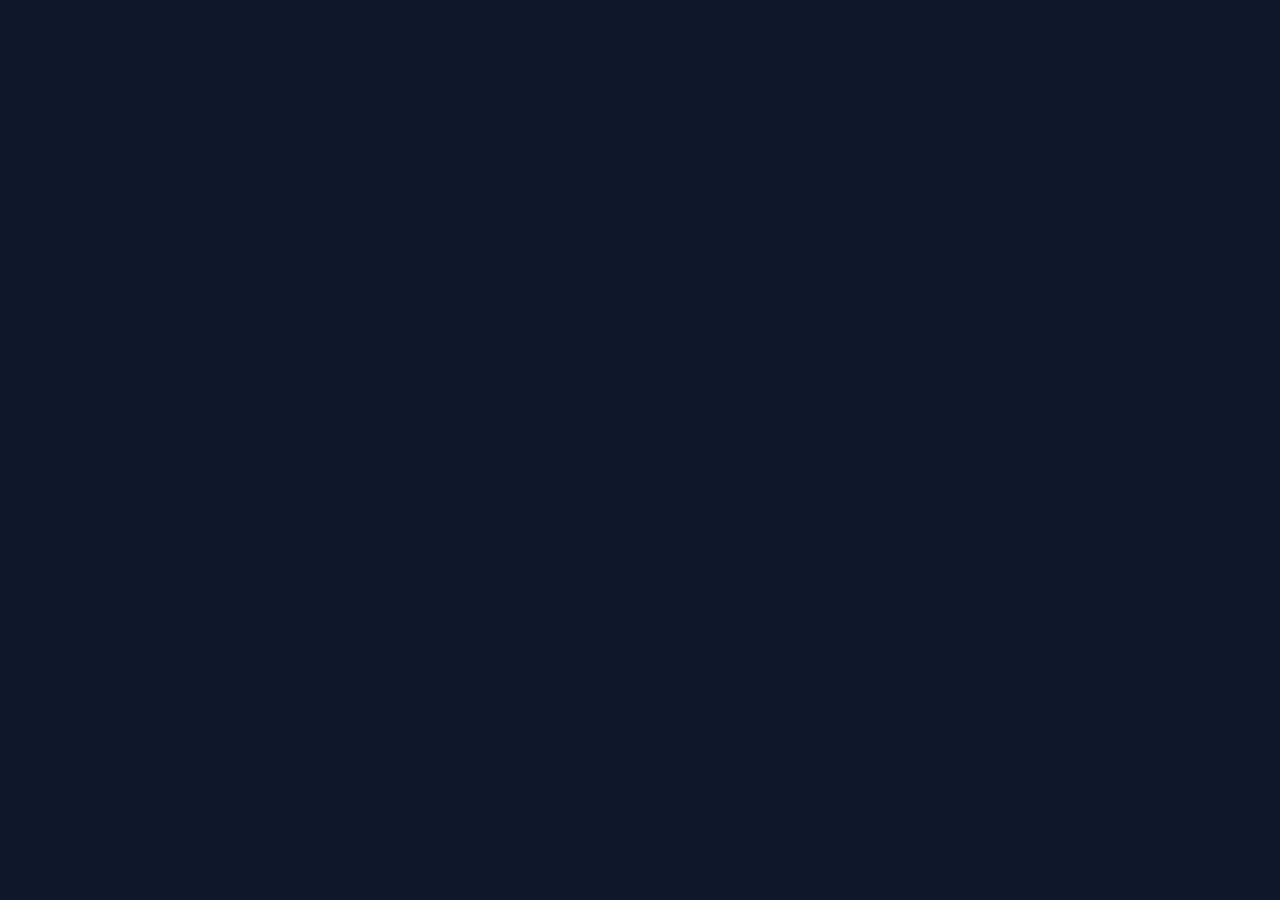
==== index.html @ ce19f755 "Implement split curriculum architecture for static app" ====
<!DOCTYPE html>
<html lang="en">
<head>
  <meta charset="UTF-8">
  <meta name="viewport" content="width=device-width, initial-scale=1.0, maximum-scale=1.0, user-scalable=no">
  <meta name="theme-color" content="#0F172A">
  <title>HomeSchool</title>
  <link rel="stylesheet" href="./css/app.css">
</head>
<body>
  <div id="root"></div>

  <script src="https://cdnjs.cloudflare.com/ajax/libs/react/18.2.0/umd/react.production.min.js"></script>
  <script src="https://cdnjs.cloudflare.com/ajax/libs/react-dom/18.2.0/umd/react-dom.production.min.js"></script>
  <script src="https://unpkg.com/dexie@3.2.7/dist/dexie.min.js"></script>

  <script src="./js/utils.js"></script>
  <script src="./js/data/version.js"></script>
  <script src="./js/data/bootstrap.js"></script>
  <script src="./js/db.js"></script>
  <script src="./js/data-version.js"></script>
  <script src="./js/settings/SettingsPanel.js"></script>
  <script src="./js/app.bundle.js"></script>
</body>
</html>
---- css/app.css ----
@import url('https://fonts.googleapis.com/css2?family=Baloo+2:wght@400;500;600;700;800&family=Noto+Nastaliq+Urdu:wght@400;700&display=swap');
:root{--bg-primary:#0F172A;--bg-secondary:#1E293B;--bg-card:#1E293B;--bg-elevated:#334155;--text-primary:#F1F5F9;--text-secondary:#94A3B8;--text-muted:#64748B;--accent:#38BDF8;--accent-glow:rgba(56,189,248,0.25);--success:#22C55E;--warning:#F59E0B;--danger:#EF4444;--border:rgba(148,163,184,0.15);--radius:16px;--radius-sm:10px;--shadow:0 4px 24px rgba(0,0,0,0.3);--font:'Baloo 2',sans-serif;--font-ur:'Noto Nastaliq Urdu',serif}
*{margin:0;padding:0;box-sizing:border-box}
body,#root{font-family:var(--font);background:var(--bg-primary);color:var(--text-primary);min-height:100vh;overflow-x:hidden}
.app-container{max-width:720px;margin:0 auto;min-height:100vh;display:flex;flex-direction:column;background:var(--bg-primary)}
.app-header{padding:16px 20px 12px;display:flex;align-items:center;gap:12px;background:var(--bg-secondary);border-bottom:1px solid var(--border);position:sticky;top:0;z-index:100}
.app-header .back-btn,.app-header .home-btn{width:36px;height:36px;border-radius:10px;border:1px solid var(--border);background:var(--bg-elevated);color:var(--text-primary);font-size:18px;cursor:pointer;display:flex;align-items:center;justify-content:center;transition:all .2s}
.app-header .back-btn:hover,.app-header .home-btn:hover{background:var(--accent);color:#0F172A}
.app-header h1{font-size:18px;font-weight:700;flex:1;white-space:nowrap;overflow:hidden;text-overflow:ellipsis}
.header-badge{display:flex;align-items:center;gap:6px;background:linear-gradient(135deg,#F59E0B22,#F59E0B44);border:1px solid #F59E0B55;padding:4px 12px;border-radius:20px;font-size:13px;font-weight:600;color:#F59E0B}
.bottom-nav{display:flex;background:var(--bg-secondary);border-top:1px solid var(--border);padding:6px 0 max(6px,env(safe-area-inset-bottom));position:sticky;bottom:0;z-index:100}
.nav-item{flex:1;display:flex;flex-direction:column;align-items:center;gap:1px;padding:6px 2px;cursor:pointer;border:none;background:none;color:var(--text-muted);font-family:var(--font);font-size:10px;font-weight:600;transition:all .2s}
.nav-item.active{color:var(--accent)}.nav-item .nav-icon{font-size:20px}.nav-item.active .nav-icon{filter:drop-shadow(0 0 8px var(--accent-glow))}
.content{flex:1;overflow-y:auto;padding:20px;padding-bottom:100px}
.welcome-card{background:linear-gradient(135deg,#1E3A5F,#0F172A);border:1px solid var(--border);border-radius:var(--radius);padding:24px;margin-bottom:24px;position:relative;overflow:hidden}
.welcome-card::before{content:'';position:absolute;top:-40px;right:-40px;width:120px;height:120px;background:radial-gradient(circle,var(--accent-glow),transparent 70%);border-radius:50%}
.welcome-card h2{font-size:22px;font-weight:800;margin-bottom:4px}.welcome-card p{color:var(--text-secondary);font-size:14px}
.welcome-card .grade-tag{display:inline-block;background:var(--accent);color:#0F172A;padding:3px 12px;border-radius:12px;font-size:12px;font-weight:700;margin-top:8px}
.streak-banner{display:flex;align-items:center;gap:12px;background:linear-gradient(135deg,#F59E0B22,#EF444422);border:1px solid #F59E0B44;border-radius:var(--radius-sm);padding:14px 18px;margin-bottom:20px}
.streak-banner .streak-fire{font-size:28px}.streak-banner .streak-info h4{font-size:15px;font-weight:700;color:#F59E0B}.streak-banner .streak-info p{font-size:12px;color:var(--text-secondary)}
.section-title{font-size:16px;font-weight:700;margin-bottom:14px;color:var(--text-secondary);text-transform:uppercase;letter-spacing:1px}
.subject-grid{display:grid;grid-template-columns:1fr 1fr;gap:12px;margin-bottom:24px}
.subject-card{background:var(--bg-card);border:1px solid var(--border);border-radius:var(--radius);padding:20px 16px;cursor:pointer;transition:all .25s;text-align:left;font-family:var(--font);color:var(--text-primary)}
.subject-card:hover,.subject-card:active{transform:translateY(-2px);box-shadow:var(--shadow);border-color:var(--accent)}
.subject-card .subj-icon{font-size:32px;margin-bottom:10px;display:block}.subject-card .subj-name{font-size:15px;font-weight:700;display:block}
.subject-card .subj-name-ur{font-family:var(--font-ur);font-size:13px;color:var(--text-secondary);display:block;margin-top:2px}
.subject-card .subj-progress{margin-top:10px;height:4px;background:var(--bg-elevated);border-radius:2px;overflow:hidden}
.subject-card .subj-progress-fill{height:100%;border-radius:2px;transition:width .5s ease}
.lesson-list{display:flex;flex-direction:column;gap:12px}
.lesson-card{background:var(--bg-card);border:1px solid var(--border);border-radius:var(--radius);padding:18px;cursor:pointer;transition:all .2s;text-align:left;font-family:var(--font);color:var(--text-primary)}
.lesson-card:hover{border-color:var(--accent);transform:translateY(-1px)}
.lesson-card .lesson-num{font-size:11px;font-weight:700;color:var(--text-muted);text-transform:uppercase;letter-spacing:1px}
.lesson-card h3{font-size:16px;font-weight:700;margin:4px 0}.lesson-card p{font-size:13px;color:var(--text-secondary);line-height:1.5}
.lesson-card .lesson-status{margin-top:10px;display:flex;align-items:center;gap:6px;font-size:12px;font-weight:600}
.lesson-detail{background:var(--bg-card);border:1px solid var(--border);border-radius:var(--radius);padding:24px;margin-bottom:20px}
.lesson-detail h2{font-size:20px;font-weight:800;margin-bottom:12px}.lesson-detail p{font-size:14px;color:var(--text-secondary);line-height:1.7}
.lesson-detail .start-quiz-btn{margin-top:20px;width:100%;padding:14px;border:none;border-radius:var(--radius-sm);background:linear-gradient(135deg,var(--accent),#0EA5E9);color:#0F172A;font-family:var(--font);font-size:16px;font-weight:700;cursor:pointer;transition:all .2s}
.quiz-container{animation:fadeSlide .3s ease}@keyframes fadeSlide{from{opacity:0;transform:translateY(12px)}to{opacity:1;transform:translateY(0)}}
.quiz-progress{display:flex;gap:4px;margin-bottom:20px}.quiz-progress .qp-dot{flex:1;height:4px;background:var(--bg-elevated);border-radius:2px;transition:background .3s}.quiz-progress .qp-dot.done{background:var(--success)}.quiz-progress .qp-dot.current{background:var(--accent)}
.quiz-question{background:var(--bg-card);border:1px solid var(--border);border-radius:var(--radius);padding:24px;margin-bottom:16px}
.quiz-question .q-num{font-size:12px;font-weight:700;color:var(--accent);text-transform:uppercase;letter-spacing:1px;margin-bottom:8px}
.quiz-question h3{font-size:18px;font-weight:700;line-height:1.4}
.quiz-options{display:flex;flex-direction:column;gap:10px}
.quiz-option{padding:14px 18px;border:2px solid var(--border);border-radius:var(--radius-sm);background:var(--bg-card);color:var(--text-primary);font-family:var(--font);font-size:15px;font-weight:600;cursor:pointer;transition:all .2s;text-align:left;display:flex;align-items:center;gap:12px}
.quiz-option:hover{border-color:var(--accent);background:rgba(56,189,248,0.08)}.quiz-option.selected{border-color:var(--accent);background:rgba(56,189,248,0.15)}
.quiz-option.correct{border-color:var(--success);background:rgba(34,197,94,0.15);color:var(--success)}.quiz-option.wrong{border-color:var(--danger);background:rgba(239,68,68,0.15);color:var(--danger)}
.quiz-option .opt-letter{width:28px;height:28px;border-radius:8px;background:var(--bg-elevated);display:flex;align-items:center;justify-content:center;font-size:13px;font-weight:700;flex-shrink:0}
.quiz-result{background:var(--bg-card);border:1px solid var(--border);border-radius:var(--radius);padding:32px 24px;text-align:center}
.quiz-result .result-emoji{font-size:64px;margin-bottom:16px}.quiz-result h2{font-size:24px;font-weight:800;margin-bottom:8px}
.quiz-result .score-text{font-size:16px;color:var(--text-secondary);margin-bottom:4px}
.quiz-result .score-big{font-size:48px;font-weight:800;margin:12px 0}.quiz-result .score-big.high{color:var(--success)}.quiz-result .score-big.mid{color:var(--warning)}.quiz-result .score-big.low{color:var(--danger)}
.quiz-result .badge-earned{background:linear-gradient(135deg,#F59E0B22,#F59E0B44);border:1px solid #F59E0B55;border-radius:var(--radius-sm);padding:14px;margin:16px 0;display:flex;align-items:center;gap:12px;animation:pop .4s ease}
@keyframes pop{0%{transform:scale(0.8);opacity:0}60%{transform:scale(1.05)}100%{transform:scale(1);opacity:1}}
.badge-earned .badge-icon{font-size:32px}.badge-earned .badge-info h4{font-size:14px;font-weight:700;color:#F59E0B}.badge-earned .badge-info p{font-size:12px;color:var(--text-secondary)}
.result-actions{display:flex;gap:10px;margin-top:20px}.result-actions button{flex:1;padding:12px;border-radius:var(--radius-sm);font-family:var(--font);font-size:14px;font-weight:700;cursor:pointer;transition:all .2s;border:none}
.result-actions .retry-btn{background:var(--bg-elevated);color:var(--text-primary);border:1px solid var(--border)}.result-actions .next-btn{background:linear-gradient(135deg,var(--accent),#0EA5E9);color:#0F172A}
.stat-grid{display:grid;grid-template-columns:1fr 1fr;gap:12px;margin-bottom:24px}
.stat-card{background:var(--bg-card);border:1px solid var(--border);border-radius:var(--radius);padding:18px;text-align:center}
.stat-card .stat-icon{font-size:24px;margin-bottom:6px}.stat-card .stat-value{font-size:24px;font-weight:800}.stat-card .stat-label{font-size:12px;color:var(--text-secondary);font-weight:600}
.progress-bar-container{margin-bottom:12px}.progress-bar-label{display:flex;justify-content:space-between;margin-bottom:6px;font-size:13px;font-weight:600}
.progress-bar-track{height:8px;background:var(--bg-elevated);border-radius:4px;overflow:hidden}.progress-bar-fill{height:100%;border-radius:4px;transition:width .6s ease}
.badge-grid{display:grid;grid-template-columns:1fr 1fr;gap:12px}
.badge-card{background:var(--bg-card);border:1px solid var(--border);border-radius:var(--radius);padding:18px;text-align:center;transition:all .2s}
.badge-card.earned{border-color:#F59E0B55;background:linear-gradient(135deg,#F59E0B08,#F59E0B15)}.badge-card.locked{opacity:0.4;filter:grayscale(1)}
.badge-card .badge-big-icon{font-size:36px;margin-bottom:8px}.badge-card h4{font-size:13px;font-weight:700}.badge-card p{font-size:11px;color:var(--text-secondary);margin-top:2px}
.tutor-chat{display:flex;flex-direction:column;gap:12px;margin-bottom:16px}
.chat-bubble{max-width:85%;padding:14px 18px;border-radius:16px;font-size:14px;line-height:1.6;animation:fadeSlide .3s ease}
.chat-bubble.ai{align-self:flex-start;background:var(--bg-card);border:1px solid var(--border);border-bottom-left-radius:4px}
.chat-bubble.user{align-self:flex-end;background:linear-gradient(135deg,var(--accent),#0EA5E9);color:#0F172A;border-bottom-right-radius:4px;font-weight:600}
.chat-input-area{display:flex;gap:10px;position:sticky;bottom:80px;background:var(--bg-primary);padding:12px 0}
.chat-input-area input{flex:1;padding:14px 18px;border-radius:var(--radius-sm);border:1px solid var(--border);background:var(--bg-card);color:var(--text-primary);font-family:var(--font);font-size:14px;outline:none}
.chat-input-area input:focus{border-color:var(--accent)}
.chat-input-area button{width:48px;height:48px;border-radius:var(--radius-sm);border:none;background:linear-gradient(135deg,var(--accent),#0EA5E9);color:#0F172A;font-size:20px;cursor:pointer;display:flex;align-items:center;justify-content:center}
.grade-grid{display:grid;grid-template-columns:repeat(5,1fr);gap:10px;margin-bottom:20px}
.grade-btn{padding:14px 8px;border-radius:var(--radius-sm);border:2px solid var(--border);background:var(--bg-card);color:var(--text-primary);font-family:var(--font);font-size:16px;font-weight:700;cursor:pointer;transition:all .2s}
.grade-btn:hover,.grade-btn.active{border-color:var(--accent);background:rgba(56,189,248,0.12);color:var(--accent)}
.settings-item{background:var(--bg-card);border:1px solid var(--border);border-radius:var(--radius);padding:16px 18px;margin-bottom:10px;display:flex;align-items:center;justify-content:space-between}
.settings-item .si-label{font-size:14px;font-weight:600}.settings-item .si-value{font-size:14px;color:var(--accent);font-weight:700}
.reset-btn{width:100%;padding:14px;border-radius:var(--radius-sm);border:2px solid var(--danger);background:transparent;color:var(--danger);font-family:var(--font);font-size:14px;font-weight:700;cursor:pointer;margin-top:20px;transition:all .2s}.reset-btn:hover{background:rgba(239,68,68,0.12)}
.urdu-text{font-family:var(--font-ur);direction:rtl}
.typing-dots{display:flex;gap:4px;padding:4px 0}.typing-dots span{width:8px;height:8px;background:var(--text-muted);border-radius:50%;animation:bounce 1.4s infinite ease-in-out both}
.typing-dots span:nth-child(1){animation-delay:-0.32s}.typing-dots span:nth-child(2){animation-delay:-0.16s}
@keyframes bounce{0%,80%,100%{transform:scale(0)}40%{transform:scale(1)}}
.adverb-day-card{background:var(--bg-card);border:1px solid var(--border);border-radius:var(--radius);padding:18px;margin-bottom:12px;cursor:pointer;transition:all .2s;text-align:left;font-family:var(--font);color:var(--text-primary)}
.adverb-day-card:hover{border-color:var(--accent);transform:translateY(-1px)}
.adverb-day-card .day-num{font-size:11px;font-weight:700;color:var(--accent);text-transform:uppercase;letter-spacing:1px}
.adverb-day-card h3{font-size:15px;font-weight:700;margin:4px 0 8px}
.adverb-day-card .word-preview{display:flex;flex-wrap:wrap;gap:6px}
.adverb-day-card .word-chip{background:var(--bg-elevated);padding:3px 10px;border-radius:12px;font-size:12px;font-weight:600;color:var(--text-secondary);font-family:var(--font-ur)}
.adverb-detail-section{background:var(--bg-card);border:1px solid var(--border);border-radius:var(--radius);padding:20px;margin-bottom:16px}
.adverb-detail-section h3{font-size:14px;font-weight:700;color:var(--accent);text-transform:uppercase;letter-spacing:1px;margin-bottom:14px}
.word-row{display:flex;align-items:center;justify-content:space-between;padding:10px 14px;margin-bottom:8px;border-radius:var(--radius-sm);border:1px solid var(--border);background:rgba(30,41,59,0.6);cursor:pointer;transition:all .2s}
.word-row:hover,.word-row:active{border-color:var(--accent);background:rgba(56,189,248,0.08)}
.word-row .word-en{font-size:16px;font-weight:700}.word-row .word-ur{font-family:var(--font-ur);font-size:16px;font-weight:700;color:var(--text-secondary);direction:rtl}
.word-row .word-speaker{font-size:18px;opacity:0.5;transition:opacity .2s}.word-row:hover .word-speaker{opacity:1}
.word-row.speaking{border-color:var(--accent);background:rgba(56,189,248,0.12)}.word-row.speaking .word-speaker{opacity:1}
.tts-hint{display:flex;align-items:center;gap:8px;background:linear-gradient(135deg,rgba(56,189,248,0.1),rgba(56,189,248,0.05));border:1px solid rgba(56,189,248,0.2);border-radius:var(--radius-sm);padding:10px 14px;margin-bottom:16px;font-size:12px;color:var(--accent);font-weight:600}
.play-all-btn{width:100%;padding:12px;border:none;border-radius:var(--radius-sm);background:linear-gradient(135deg,#22C55E,#16A34A);color:white;font-family:var(--font);font-size:14px;font-weight:700;cursor:pointer;transition:all .2s;margin-top:12px}.play-all-btn:hover{filter:brightness(1.1)}
.adverb-home-banner{background:linear-gradient(135deg,#7C3AED22,#7C3AED44);border:1px solid #7C3AED55;border-radius:var(--radius);padding:18px;margin-bottom:24px;cursor:pointer;transition:all .2s;display:flex;align-items:center;gap:14px}
.adverb-home-banner:hover{border-color:#7C3AED;transform:translateY(-1px)}
.adverb-home-banner .banner-icon{font-size:36px}.adverb-home-banner .banner-text h3{font-size:16px;font-weight:700;color:#C4B5FD}.adverb-home-banner .banner-text p{font-size:12px;color:var(--text-secondary);margin-top:2px}
@media(min-width:600px){
  .app-container{max-width:900px}
  .content{padding:24px 32px;padding-bottom:100px}
  .subject-grid{grid-template-columns:repeat(3,1fr) !important}
  .lesson-list{display:grid;grid-template-columns:repeat(2,1fr);gap:12px}
  .grade-grid{grid-template-columns:repeat(5,1fr) !important}
  .quiz-container{max-width:600px;margin:0 auto}
  .quiz-options{display:grid;grid-template-columns:repeat(2,1fr);gap:8px}
  .welcome-card{padding:32px}
  .word-row{padding:14px 18px}
  .adverb-day-card{padding:16px 20px}
  .settings-item{padding:16px 20px}
}
@media(orientation:landscape){
  .app-header{padding:10px 20px 8px}
  .app-header h1{font-size:16px}
  .bottom-nav{padding:4px 0 max(4px,env(safe-area-inset-bottom))}
  .nav-item{padding:4px 2px;font-size:9px}
  .nav-item .nav-icon{font-size:18px}
  .content{padding:14px 20px;padding-bottom:80px}
  .welcome-card{padding:16px;margin-bottom:16px}
  .welcome-card h2{font-size:18px}
  .section-title{font-size:14px;margin-bottom:10px}
  .subject-grid{grid-template-columns:repeat(3,1fr) !important;gap:8px !important}
  .lesson-list{display:grid;grid-template-columns:repeat(2,1fr);gap:8px}
}
@media(orientation:landscape) and (min-width:700px){
  .app-container{max-width:1100px}
  .subject-grid{grid-template-columns:repeat(5,1fr) !important}
  .lesson-list{grid-template-columns:repeat(3,1fr)}
  .quiz-options{grid-template-columns:repeat(2,1fr)}
  .content{padding:16px 40px;padding-bottom:80px}
}
.math-svg{width:100%;max-width:100%;border-radius:12px;margin:12px auto;overflow:hidden;display:flex;justify-content:center}
.math-svg svg{width:100%;height:auto;display:block;max-width:860px}
.math-visual-stack{display:flex;flex-direction:column;gap:16px;margin-top:12px}
.math-visual-panel{padding:14px;border-radius:18px;background:rgba(15,23,42,0.58);border:1px solid rgba(148,163,184,0.18);box-shadow:0 14px 30px rgba(2,6,23,0.22)}
.math-visual-label{font-family:'Baloo 2',sans-serif;font-size:13px;font-weight:800;letter-spacing:.06em;text-transform:uppercase;color:#F59E0B;margin-bottom:4px}
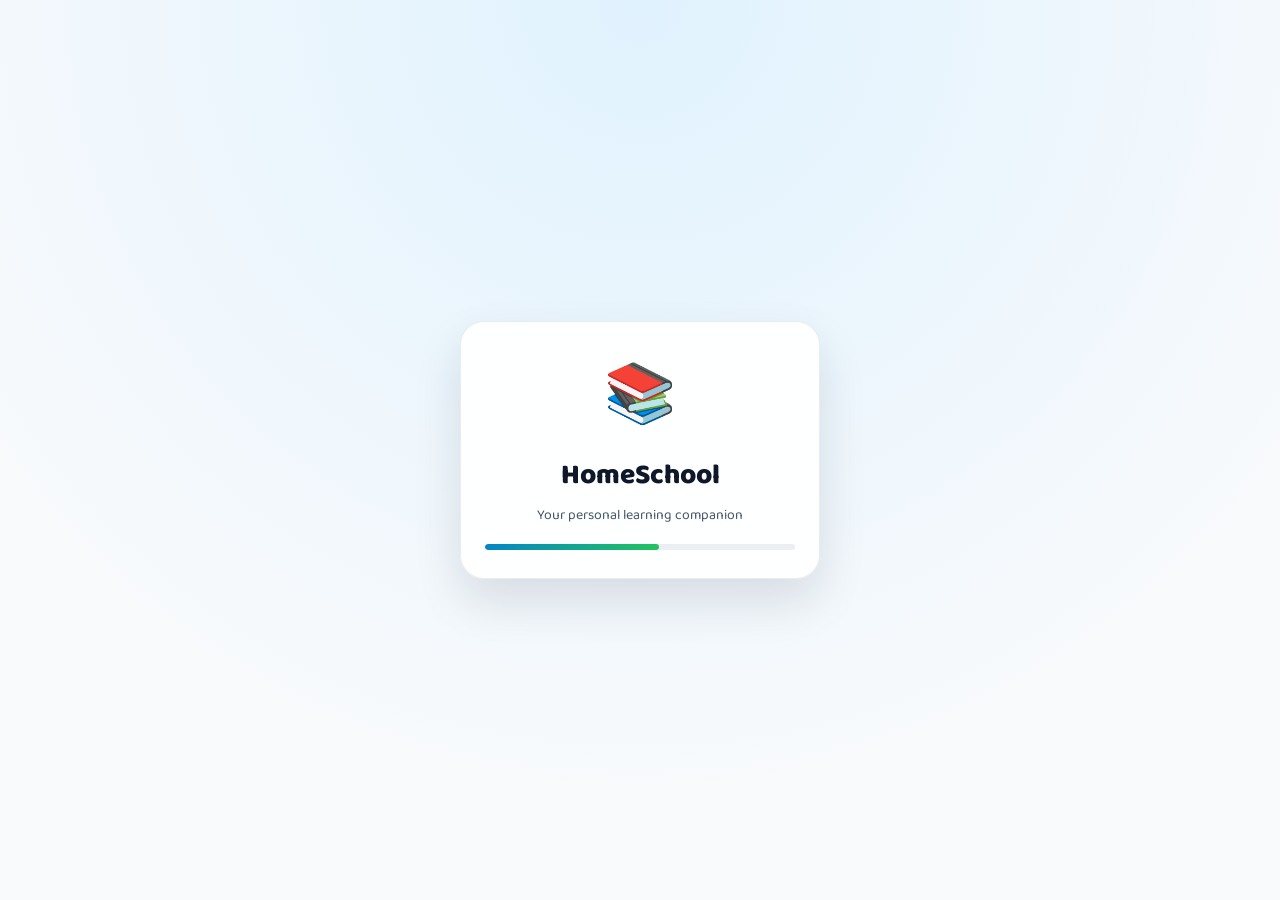
==== commit 718c2cf7: "Add offline installable app shell" ====
--- a/index.html
+++ b/index.html
@@ -4,15 +4,29 @@
   <meta charset="UTF-8">
   <meta name="viewport" content="width=device-width, initial-scale=1.0, maximum-scale=1.0, user-scalable=no">
   <meta name="theme-color" content="#0F172A">
+  <meta name="apple-mobile-web-app-capable" content="yes">
+  <meta name="apple-mobile-web-app-status-bar-style" content="default">
+  <meta name="apple-mobile-web-app-title" content="HomeSchool">
   <title>HomeSchool</title>
+  <link rel="manifest" href="./manifest.webmanifest">
+  <link rel="icon" href="./img/pwa/icon.svg" type="image/svg+xml">
+  <link rel="apple-touch-icon" href="./img/pwa/icon.svg">
   <link rel="stylesheet" href="./css/app.css">
 </head>
 <body>
+  <div id="app-splash" aria-hidden="true">
+    <div class="splash-shell">
+      <div class="splash-mark">📚</div>
+      <h1>HomeSchool</h1>
+      <p>Your personal learning companion</p>
+      <div class="splash-track"><div class="splash-fill"></div></div>
+    </div>
+  </div>
   <div id="root"></div>
 
-  <script src="https://cdnjs.cloudflare.com/ajax/libs/react/18.2.0/umd/react.production.min.js"></script>
-  <script src="https://cdnjs.cloudflare.com/ajax/libs/react-dom/18.2.0/umd/react-dom.production.min.js"></script>
-  <script src="https://unpkg.com/dexie@3.2.7/dist/dexie.min.js"></script>
+  <script src="./vendor/react.production.min.js"></script>
+  <script src="./vendor/react-dom.production.min.js"></script>
+  <script src="./vendor/dexie.min.js"></script>
 
   <script src="./js/utils.js"></script>
   <script src="./js/data/version.js"></script>
--- a/css/app.css
+++ b/css/app.css
@@ -1,8 +1,18 @@
 
 @import url('https://fonts.googleapis.com/css2?family=Baloo+2:wght@400;500;600;700;800&family=Noto+Nastaliq+Urdu:wght@400;700&display=swap');
-:root{--bg-primary:#0F172A;--bg-secondary:#1E293B;--bg-card:#1E293B;--bg-elevated:#334155;--text-primary:#F1F5F9;--text-secondary:#94A3B8;--text-muted:#64748B;--accent:#38BDF8;--accent-glow:rgba(56,189,248,0.25);--success:#22C55E;--warning:#F59E0B;--danger:#EF4444;--border:rgba(148,163,184,0.15);--radius:16px;--radius-sm:10px;--shadow:0 4px 24px rgba(0,0,0,0.3);--font:'Baloo 2',sans-serif;--font-ur:'Noto Nastaliq Urdu',serif}
+:root{--bg-primary:#0F172A;--bg-secondary:#1E293B;--bg-card:#1E293B;--bg-elevated:#334155;--text-primary:#F1F5F9;--text-secondary:#94A3B8;--text-muted:#64748B;--accent:#38BDF8;--accent-glow:rgba(56,189,248,0.25);--success:#22C55E;--warning:#F59E0B;--danger:#EF4444;--border:rgba(148,163,184,0.15);--radius:16px;--radius-sm:10px;--shadow:0 4px 24px rgba(0,0,0,0.3);--font:'Baloo 2',sans-serif;--font-ur:'Noto Nastaliq Urdu',serif;--welcome-gradient:linear-gradient(135deg,#1E3A5F,#0F172A)}
+:root[data-theme="light"]{--bg-primary:#F8FAFC;--bg-secondary:#E2E8F0;--bg-card:#FFFFFF;--bg-elevated:#F1F5F9;--text-primary:#0F172A;--text-secondary:#475569;--text-muted:#64748B;--accent:#0284C7;--accent-glow:rgba(2,132,199,0.2);--success:#16A34A;--warning:#D97706;--danger:#DC2626;--border:rgba(15,23,42,0.1);--shadow:0 8px 30px rgba(15,23,42,0.08);--welcome-gradient:linear-gradient(135deg,#FFFFFF,#E0F2FE)}
 *{margin:0;padding:0;box-sizing:border-box}
 body,#root{font-family:var(--font);background:var(--bg-primary);color:var(--text-primary);min-height:100vh;overflow-x:hidden}
+#app-splash{position:fixed;inset:0;z-index:9999;display:flex;align-items:center;justify-content:center;padding:24px;background:radial-gradient(circle at top,#1E3A5F 0%,var(--bg-primary) 68%);transition:opacity .28s ease,transform .28s ease}
+#app-splash.is-hidden{opacity:0;pointer-events:none;transform:scale(1.02)}
+.splash-shell{width:min(100%,360px);padding:28px 24px;border-radius:24px;background:rgba(15,23,42,.78);border:1px solid rgba(148,163,184,.16);box-shadow:0 24px 50px rgba(2,6,23,.35);text-align:center}
+.splash-mark{font-size:58px;margin-bottom:10px}
+.splash-shell h1{font-size:28px;font-weight:800;margin-bottom:6px}
+.splash-shell p{font-size:14px;color:var(--text-secondary)}
+.splash-track{height:6px;border-radius:999px;background:rgba(148,163,184,.18);overflow:hidden;margin-top:18px}
+.splash-fill{height:100%;width:56%;border-radius:999px;background:linear-gradient(135deg,var(--accent),#22C55E);animation:splashPulse 1.2s ease-in-out infinite}
+@keyframes splashPulse{0%{transform:translateX(-12%);opacity:.88}50%{transform:translateX(32%);opacity:1}100%{transform:translateX(72%);opacity:.88}}
 .app-container{max-width:720px;margin:0 auto;min-height:100vh;display:flex;flex-direction:column;background:var(--bg-primary)}
 .app-header{padding:16px 20px 12px;display:flex;align-items:center;gap:12px;background:var(--bg-secondary);border-bottom:1px solid var(--border);position:sticky;top:0;z-index:100}
 .app-header .back-btn,.app-header .home-btn{width:36px;height:36px;border-radius:10px;border:1px solid var(--border);background:var(--bg-elevated);color:var(--text-primary);font-size:18px;cursor:pointer;display:flex;align-items:center;justify-content:center;transition:all .2s}
@@ -13,7 +23,7 @@
 .nav-item{flex:1;display:flex;flex-direction:column;align-items:center;gap:1px;padding:6px 2px;cursor:pointer;border:none;background:none;color:var(--text-muted);font-family:var(--font);font-size:10px;font-weight:600;transition:all .2s}
 .nav-item.active{color:var(--accent)}.nav-item .nav-icon{font-size:20px}.nav-item.active .nav-icon{filter:drop-shadow(0 0 8px var(--accent-glow))}
 .content{flex:1;overflow-y:auto;padding:20px;padding-bottom:100px}
-.welcome-card{background:linear-gradient(135deg,#1E3A5F,#0F172A);border:1px solid var(--border);border-radius:var(--radius);padding:24px;margin-bottom:24px;position:relative;overflow:hidden}
+.welcome-card{background:var(--welcome-gradient);border:1px solid var(--border);border-radius:var(--radius);padding:24px;margin-bottom:24px;position:relative;overflow:hidden;box-shadow:var(--shadow)}
 .welcome-card::before{content:'';position:absolute;top:-40px;right:-40px;width:120px;height:120px;background:radial-gradient(circle,var(--accent-glow),transparent 70%);border-radius:50%}
 .welcome-card h2{font-size:22px;font-weight:800;margin-bottom:4px}.welcome-card p{color:var(--text-secondary);font-size:14px}
 .welcome-card .grade-tag{display:inline-block;background:var(--accent);color:#0F172A;padding:3px 12px;border-radius:12px;font-size:12px;font-weight:700;margin-top:8px}
@@ -100,6 +110,16 @@
 .adverb-home-banner{background:linear-gradient(135deg,#7C3AED22,#7C3AED44);border:1px solid #7C3AED55;border-radius:var(--radius);padding:18px;margin-bottom:24px;cursor:pointer;transition:all .2s;display:flex;align-items:center;gap:14px}
 .adverb-home-banner:hover{border-color:#7C3AED;transform:translateY(-1px)}
 .adverb-home-banner .banner-icon{font-size:36px}.adverb-home-banner .banner-text h3{font-size:16px;font-weight:700;color:#C4B5FD}.adverb-home-banner .banner-text p{font-size:12px;color:var(--text-secondary);margin-top:2px}
+.app-status-card{background:var(--bg-card);border:1px solid var(--border);border-radius:var(--radius);padding:18px;margin-bottom:20px;box-shadow:var(--shadow)}
+.app-status-card h3{font-size:16px;font-weight:800;margin-bottom:6px}
+.app-status-card p{font-size:13px;color:var(--text-secondary);margin-bottom:12px;line-height:1.6}
+.app-status-grid{display:grid;grid-template-columns:repeat(auto-fit,minmax(130px,1fr));gap:10px;margin-bottom:12px}
+.status-pill{padding:10px 12px;border-radius:12px;background:var(--bg-elevated);border:1px solid var(--border)}
+.status-pill strong{display:block;font-size:11px;color:var(--text-muted);text-transform:uppercase;letter-spacing:.8px;margin-bottom:4px}
+.status-pill span{display:block;font-size:13px;font-weight:700;color:var(--text-primary)}
+.app-status-actions{display:flex;gap:10px;flex-wrap:wrap}
+.install-cta{padding:12px 16px;border:none;border-radius:12px;background:linear-gradient(135deg,#6366F1,#8B5CF6);color:#F8FAFC;font-family:var(--font);font-size:13px;font-weight:700;cursor:pointer}
+.ghost-cta{padding:12px 16px;border-radius:12px;border:1px solid var(--border);background:var(--bg-elevated);color:var(--text-primary);font-family:var(--font);font-size:13px;font-weight:700;cursor:pointer}
 @media(min-width:600px){
   .app-container{max-width:900px}
   .content{padding:24px 32px;padding-bottom:100px}
@@ -133,6 +153,8 @@
   .quiz-options{grid-template-columns:repeat(2,1fr)}
   .content{padding:16px 40px;padding-bottom:80px}
 }
+:root[data-theme="light"] #app-splash{background:radial-gradient(circle at top,#E0F2FE 0%,var(--bg-primary) 72%)}
+:root[data-theme="light"] .splash-shell{background:rgba(255,255,255,.92);border:1px solid rgba(15,23,42,.08);box-shadow:0 22px 48px rgba(15,23,42,.12)}
 .math-svg{width:100%;max-width:100%;border-radius:12px;margin:12px auto;overflow:hidden;display:flex;justify-content:center}
 .math-svg svg{width:100%;height:auto;display:block;max-width:860px}
 .math-visual-stack{display:flex;flex-direction:column;gap:16px;margin-top:12px}
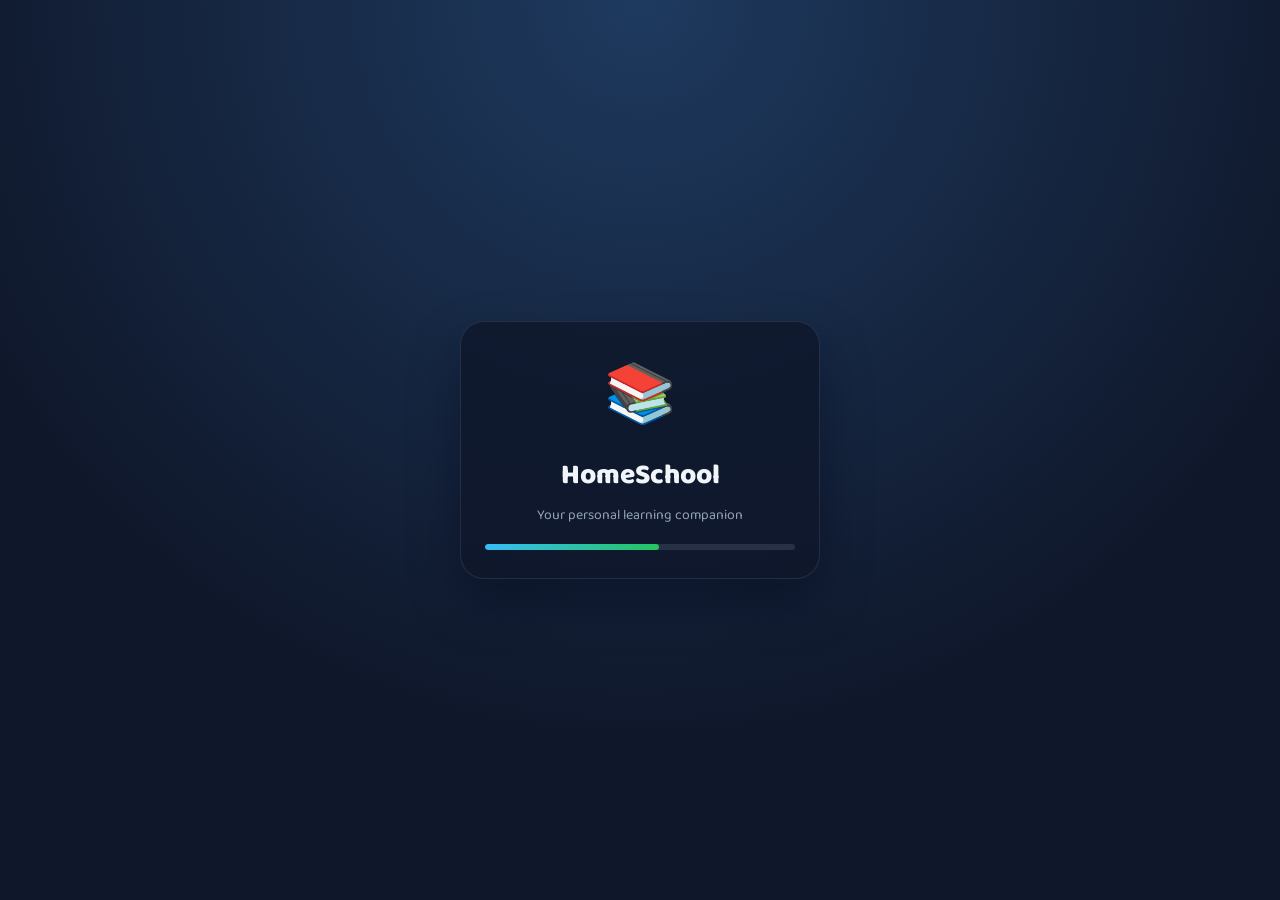
==== commit 3375b509: "Deploy site from main" ====
--- a/index.html
+++ b/index.html
@@ -4,11 +4,18 @@
   <meta charset="UTF-8">
   <meta name="viewport" content="width=device-width, initial-scale=1.0, maximum-scale=1.0, user-scalable=no">
   <meta name="theme-color" content="#0F172A">
-  <meta name="apple-mobile-web-app-capable" content="yes">
+  <meta name="mobile-web-app-capable" content="yes">
   <meta name="apple-mobile-web-app-status-bar-style" content="default">
   <meta name="apple-mobile-web-app-title" content="HomeSchool">
   <title>HomeSchool</title>
-  <link rel="manifest" href="./manifest.webmanifest">
+  <script>
+    if (location.protocol !== "file:") {
+      const manifestLink = document.createElement("link");
+      manifestLink.rel = "manifest";
+      manifestLink.href = "./manifest.webmanifest";
+      document.head.appendChild(manifestLink);
+    }
+  </script>
   <link rel="icon" href="./img/pwa/icon.svg" type="image/svg+xml">
   <link rel="apple-touch-icon" href="./img/pwa/icon.svg">
   <link rel="stylesheet" href="./css/app.css">
@@ -27,6 +34,7 @@
   <script src="./vendor/react.production.min.js"></script>
   <script src="./vendor/react-dom.production.min.js"></script>
   <script src="./vendor/dexie.min.js"></script>
+  <script src="./vendor/supabase-js-2.min.js"></script>
 
   <script src="./js/utils.js"></script>
   <script src="./js/data/version.js"></script>
--- a/css/app.css
+++ b/css/app.css
@@ -2,8 +2,11 @@
 @import url('https://fonts.googleapis.com/css2?family=Baloo+2:wght@400;500;600;700;800&family=Noto+Nastaliq+Urdu:wght@400;700&display=swap');
 :root{--bg-primary:#0F172A;--bg-secondary:#1E293B;--bg-card:#1E293B;--bg-elevated:#334155;--text-primary:#F1F5F9;--text-secondary:#94A3B8;--text-muted:#64748B;--accent:#38BDF8;--accent-glow:rgba(56,189,248,0.25);--success:#22C55E;--warning:#F59E0B;--danger:#EF4444;--border:rgba(148,163,184,0.15);--radius:16px;--radius-sm:10px;--shadow:0 4px 24px rgba(0,0,0,0.3);--font:'Baloo 2',sans-serif;--font-ur:'Noto Nastaliq Urdu',serif;--welcome-gradient:linear-gradient(135deg,#1E3A5F,#0F172A)}
 :root[data-theme="light"]{--bg-primary:#F8FAFC;--bg-secondary:#E2E8F0;--bg-card:#FFFFFF;--bg-elevated:#F1F5F9;--text-primary:#0F172A;--text-secondary:#475569;--text-muted:#64748B;--accent:#0284C7;--accent-glow:rgba(2,132,199,0.2);--success:#16A34A;--warning:#D97706;--danger:#DC2626;--border:rgba(15,23,42,0.1);--shadow:0 8px 30px rgba(15,23,42,0.08);--welcome-gradient:linear-gradient(135deg,#FFFFFF,#E0F2FE)}
+:root[data-contrast="high"]{--bg-primary:#000814;--bg-secondary:#001D3D;--bg-card:#001427;--bg-elevated:#012A4A;--text-primary:#FFFFFF;--text-secondary:#E2E8F0;--text-muted:#CBD5E1;--accent:#7DD3FC;--accent-glow:rgba(125,211,252,0.4);--border:rgba(255,255,255,0.3);--shadow:0 10px 30px rgba(0,0,0,0.45)}
 *{margin:0;padding:0;box-sizing:border-box}
-body,#root{font-family:var(--font);background:var(--bg-primary);color:var(--text-primary);min-height:100vh;overflow-x:hidden}
+body,#root{font-family:var(--font);background:var(--bg-primary);color:var(--text-primary);min-height:100vh;height:100dvh;overflow:hidden}
+:where(button,input,select,textarea,[tabindex]):focus-visible{outline:3px solid color-mix(in srgb,var(--accent) 78%,#fff);outline-offset:3px;box-shadow:0 0 0 4px color-mix(in srgb,var(--accent) 18%,transparent)}
+:root[data-motion="reduced"] *,:root[data-motion="reduced"] *::before,:root[data-motion="reduced"] *::after{animation:none!important;transition:none!important;scroll-behavior:auto!important}
 #app-splash{position:fixed;inset:0;z-index:9999;display:flex;align-items:center;justify-content:center;padding:24px;background:radial-gradient(circle at top,#1E3A5F 0%,var(--bg-primary) 68%);transition:opacity .28s ease,transform .28s ease}
 #app-splash.is-hidden{opacity:0;pointer-events:none;transform:scale(1.02)}
 .splash-shell{width:min(100%,360px);padding:28px 24px;border-radius:24px;background:rgba(15,23,42,.78);border:1px solid rgba(148,163,184,.16);box-shadow:0 24px 50px rgba(2,6,23,.35);text-align:center}
@@ -13,20 +16,194 @@
 .splash-track{height:6px;border-radius:999px;background:rgba(148,163,184,.18);overflow:hidden;margin-top:18px}
 .splash-fill{height:100%;width:56%;border-radius:999px;background:linear-gradient(135deg,var(--accent),#22C55E);animation:splashPulse 1.2s ease-in-out infinite}
 @keyframes splashPulse{0%{transform:translateX(-12%);opacity:.88}50%{transform:translateX(32%);opacity:1}100%{transform:translateX(72%);opacity:.88}}
-.app-container{max-width:720px;margin:0 auto;min-height:100vh;display:flex;flex-direction:column;background:var(--bg-primary)}
-.app-header{padding:16px 20px 12px;display:flex;align-items:center;gap:12px;background:var(--bg-secondary);border-bottom:1px solid var(--border);position:sticky;top:0;z-index:100}
-.app-header .back-btn,.app-header .home-btn{width:36px;height:36px;border-radius:10px;border:1px solid var(--border);background:var(--bg-elevated);color:var(--text-primary);font-size:18px;cursor:pointer;display:flex;align-items:center;justify-content:center;transition:all .2s}
-.app-header .back-btn:hover,.app-header .home-btn:hover{background:var(--accent);color:#0F172A}
+.app-container{max-width:720px;margin:0 auto;height:100dvh;display:flex;flex-direction:column;background:var(--bg-primary);overflow:hidden;position:relative}
+.app-container.font-size-small{font-size:.95rem}
+.app-container.font-size-normal{font-size:1rem}
+.app-container.font-size-large{font-size:1.06rem}
+.app-container.font-size-xlarge{font-size:1.12rem}
+.app-container.focus-mode .home-support-panel{display:none}
+.app-container.focus-mode .subject-grid{margin-bottom:8px}
+.app-container.reading-mode .content{padding-inline:clamp(18px,4vw,40px)}
+.app-container.reading-mode .lesson-detail,
+.app-container.reading-mode .adverb-detail-section,
+.app-container.reading-mode .quiz-question,
+.app-container.reading-mode .review-panel,
+.app-container.reading-mode .practice-card-shell,
+.app-container.reading-mode .study-word-card{max-width:840px;margin-inline:auto}
+.app-container.reading-mode .lesson-detail,
+.app-container.reading-mode .adverb-detail-section,
+.app-container.reading-mode .quiz-question,
+.app-container.reading-mode .review-panel{padding:22px 22px 20px}
+.app-container.reading-mode .welcome-card p,
+.app-container.reading-mode .lesson-detail p,
+.app-container.reading-mode .review-panel-head p,
+.app-container.reading-mode .tts-hint,
+.app-container.reading-mode .study-word-meaning,
+.app-container.reading-mode .goal-progress-meta,
+.app-container.reading-mode .notification-history-item p,
+.app-container.reading-mode .discovery-word-meta,
+.app-container.reading-mode .dictation-hint{line-height:1.9}
+.app-container.reading-mode .word-row .word-en,
+.app-container.reading-mode .word-row .word-ur,
+.app-container.reading-mode .discovery-word-prompt,
+.app-container.reading-mode .study-word-prompt,
+.app-container.reading-mode .study-word-answer,
+.app-container.reading-mode .blank-sentence,
+.app-container.reading-mode .practice-question-bar{font-size:1.08em}
+.app-container.reading-mode .practice-question-bar.urdu,
+.app-container.reading-mode .practice-instruction.urdu,
+.app-container.reading-mode .practice-feedback-panel.urdu,
+.app-container.reading-mode .dictation-hint.urdu{line-height:2}
+.header-reveal-hotspot{position:absolute;top:0;left:0;right:0;height:14px;z-index:140;pointer-events:none}
+.app-container.nav-autohide-enabled .header-reveal-hotspot{pointer-events:auto}
+.nav-reveal-hotspot{position:absolute;z-index:96;pointer-events:none}
+.app-container.navbar-autohide-enabled .nav-reveal-hotspot{pointer-events:auto}
+.nav-reveal-hotspot-left{top:0;bottom:0;left:0;width:14px}
+.nav-reveal-hotspot-right{top:0;bottom:0;right:0;width:14px}
+.nav-reveal-hotspot-bottom{left:0;right:0;bottom:0;height:14px}
+.app-body{flex:1;display:flex;min-height:0;overflow:hidden;position:relative}
+.app-container.nav-autohide-enabled .app-body{padding-top:var(--header-visible-offset,0px);transition:padding-top .22s ease}
+.app-container.navbar-autohide-enabled.nav-position-left .content{padding-left:calc(20px + var(--nav-visible-offset,0px));transition:padding-left .22s ease}
+.app-container.navbar-autohide-enabled.nav-position-right .content{padding-right:calc(20px + var(--nav-visible-offset,0px));transition:padding-right .22s ease}
+.app-container.navbar-autohide-enabled.nav-position-bottom .content{padding-bottom:calc(28px + var(--nav-visible-offset,0px));transition:padding-bottom .22s ease}
+.app-header{padding:16px 20px 12px;display:flex;align-items:center;gap:12px;background:var(--bg-secondary);border-bottom:1px solid var(--border);border-bottom-left-radius:10px;border-bottom-right-radius:10px;position:relative;z-index:100;transition:margin-top .22s ease,opacity .22s ease,transform .22s ease}
+.app-container.nav-autohide-enabled .app-header{position:absolute;top:0;left:0;right:0}
+.app-header-top-nav{background:linear-gradient(180deg,color-mix(in srgb,var(--bg-secondary) 94%,transparent),color-mix(in srgb,var(--bg-card) 90%,transparent));border-bottom-color:color-mix(in srgb,var(--accent) 18%,var(--border));box-shadow:0 14px 30px color-mix(in srgb,var(--bg-primary) 18%,transparent)}
+.header-leading{display:flex;align-items:center;gap:12px;position:relative;z-index:2;flex:0 0 auto}
+.back-btn-slot{display:inline-flex;align-items:center;justify-content:center;width:36px;height:36px;flex:0 0 36px}
+.app-header .back-btn{width:36px;height:36px;border-radius:10px;border:1px solid var(--border);background:var(--bg-elevated);color:var(--text-primary);font-size:18px;cursor:pointer;display:flex;align-items:center;justify-content:center;transition:all .2s}
+.app-header .back-btn:hover{background:var(--accent);color:#0F172A}
+.header-mark{height:42px;min-width:42px;padding:0;border-radius:22px;display:inline-flex;align-items:center;justify-content:center;background:transparent;border:none;box-shadow:none;user-select:none;cursor:pointer;font-family:inherit;overflow:hidden;transition:transform .22s ease}
+.header-mark:hover{transform:scale(1.2)}
+.header-mark-img{display:block;height:42px;width:42px;object-fit:cover;object-position:center;transform:scale(1.18);transform-origin:center;border-radius:22px;box-shadow:0 10px 24px color-mix(in srgb,var(--accent) 12%,transparent)}
 .app-header h1{font-size:18px;font-weight:700;flex:1;white-space:nowrap;overflow:hidden;text-overflow:ellipsis}
-.header-badge{display:flex;align-items:center;gap:6px;background:linear-gradient(135deg,#F59E0B22,#F59E0B44);border:1px solid #F59E0B55;padding:4px 12px;border-radius:20px;font-size:13px;font-weight:600;color:#F59E0B}
-.bottom-nav{display:flex;background:var(--bg-secondary);border-top:1px solid var(--border);padding:6px 0 max(6px,env(safe-area-inset-bottom));position:sticky;bottom:0;z-index:100}
-.nav-item{flex:1;display:flex;flex-direction:column;align-items:center;gap:1px;padding:6px 2px;cursor:pointer;border:none;background:none;color:var(--text-muted);font-family:var(--font);font-size:10px;font-weight:600;transition:all .2s}
-.nav-item.active{color:var(--accent)}.nav-item .nav-icon{font-size:20px}.nav-item.active .nav-icon{filter:drop-shadow(0 0 8px var(--accent-glow))}
-.content{flex:1;overflow-y:auto;padding:20px;padding-bottom:100px}
+.header-actions{display:flex;align-items:center;gap:8px;position:relative;z-index:3;flex:0 0 auto}
+.header-profile-shell{position:relative;display:flex;align-items:center}
+.header-profile-btn{display:inline-flex;align-items:center;gap:10px;min-height:38px;max-width:220px;padding:4px 10px 4px 4px;border-radius:18px;border:1px solid color-mix(in srgb,var(--border) 90%,transparent);background:color-mix(in srgb,var(--bg-card) 88%,transparent);color:var(--text-primary);cursor:pointer;transition:transform .18s ease,border-color .18s ease,box-shadow .18s ease,background .18s ease}
+.header-profile-btn:hover{transform:translateY(-1px);border-color:color-mix(in srgb,var(--accent) 28%,var(--border));box-shadow:0 10px 22px rgba(15,23,42,.12)}
+.header-profile-btn.active{border-color:color-mix(in srgb,var(--accent) 36%,var(--border));background:color-mix(in srgb,var(--accent) 10%,var(--bg-card))}
+.header-profile-avatar{display:inline-flex;align-items:center;justify-content:center;width:30px;height:30px;border-radius:50%;background:linear-gradient(135deg,color-mix(in srgb,var(--accent) 28%,#fff),color-mix(in srgb,var(--accent) 14%,var(--bg-elevated)));color:#12303c;font-size:11px;font-weight:800;letter-spacing:.04em;flex-shrink:0}
+.header-profile-avatar.small{width:28px;height:28px;font-size:10px}
+.header-profile-copy,.header-profile-item-copy{display:flex;flex-direction:column;align-items:flex-start;min-width:0;text-align:left}
+.header-profile-copy strong,.header-profile-item-copy strong{width:100%;font-size:12px;font-weight:800;line-height:1.2;overflow:hidden;text-overflow:ellipsis;white-space:nowrap}
+.header-profile-copy span,.header-profile-item-copy span{width:100%;font-size:10px;color:var(--text-secondary);line-height:1.2;overflow:hidden;text-overflow:ellipsis;white-space:nowrap}
+.header-profile-popover{position:absolute;top:calc(100% + 10px);right:0;min-width:280px;max-width:320px;padding:14px;border-radius:18px;border:1px solid var(--border);background:color-mix(in srgb,var(--bg-card) 96%,transparent);box-shadow:0 18px 36px rgba(2,6,23,.18);z-index:12}
+.header-leading .header-profile-popover{left:0;right:auto}
+.header-profile-popover-head{display:flex;flex-direction:column;gap:4px;margin-bottom:12px}
+.header-profile-popover-head strong{font-size:14px}
+.header-profile-popover-head span{font-size:11px;color:var(--text-secondary);line-height:1.45}
+.header-profile-list{display:flex;flex-direction:column;gap:8px}
+.header-profile-item{display:flex;align-items:center;gap:10px;width:100%;padding:10px 12px;border-radius:14px;border:1px solid transparent;background:color-mix(in srgb,var(--bg-elevated) 88%,transparent);color:var(--text-primary);cursor:pointer;transition:transform .16s ease,border-color .18s ease,background .18s ease}
+.header-profile-item:hover{transform:translateY(-1px);border-color:color-mix(in srgb,var(--accent) 24%,var(--border));background:color-mix(in srgb,var(--accent) 8%,var(--bg-elevated))}
+.header-profile-item.active{border-color:color-mix(in srgb,var(--accent) 38%,var(--border));background:color-mix(in srgb,var(--accent) 12%,var(--bg-elevated))}
+.header-profile-popover[data-ui-language="ur"],.header-profile-popover[data-ui-language="ur"] .header-profile-item-copy,.header-profile-popover[data-ui-language="ur"] .header-profile-popover-head{direction:rtl;text-align:right}
+.header-profile-popover[data-ui-language="ur"] .header-profile-popover-head strong,.header-profile-popover[data-ui-language="ur"] .header-profile-popover-head span,.header-profile-popover[data-ui-language="ur"] .header-profile-item-copy strong,.header-profile-popover[data-ui-language="ur"] .header-profile-item-copy span{font-family:var(--font-ur)}
+.header-pin-btn{width:32px;height:32px;border-radius:18px;border:1px solid color-mix(in srgb,var(--border) 90%,transparent);background:linear-gradient(135deg,color-mix(in srgb,var(--bg-elevated) 92%,transparent),color-mix(in srgb,var(--bg-card) 88%,transparent));display:inline-flex;align-items:center;justify-content:center;color:var(--text-secondary);cursor:pointer;transition:transform .22s ease,border-color .22s ease,background .22s ease,color .22s ease,box-shadow .22s ease}
+.header-pin-btn svg{width:18px;height:18px}
+.header-pin-btn:hover{transform:scale(1.1);color:var(--text-primary);border-color:color-mix(in srgb,var(--accent) 24%,var(--border));box-shadow:0 8px 20px color-mix(in srgb,var(--accent) 12%,transparent)}
+.header-pin-btn.active{background:linear-gradient(135deg,color-mix(in srgb,var(--accent) 16%,var(--bg-card)),color-mix(in srgb,var(--accent) 10%,var(--bg-elevated)));border-color:color-mix(in srgb,var(--accent) 28%,var(--border));color:var(--accent)}
+.header-badge{height:31px;display:flex;align-items:center;gap:6px;background:linear-gradient(135deg,#F59E0B22,#F59E0B44);border:1px solid #F59E0B55;padding:4px 12px;border-radius:20px;font-size:13px;font-weight:600;color:#F59E0B;position:relative;z-index:3;flex:0 0 auto;transition:transform .22s ease;cursor:pointer;pointer-events:auto}
+.header-badge:hover{transform:scale(1.2)}
+.app-header-top-nav{justify-content:space-between;min-height:68px;padding-top:16px;padding-bottom:14px}
+.app-header-top-nav h1{opacity:0;pointer-events:none}
+.header-top-nav{position:absolute;left:50%;top:50%;transform:translate(-50%,-50%);display:flex;align-items:center;justify-content:center;gap:30px;max-width:calc(100% - 220px);width:max-content;padding:10px 20px;overflow-x:auto;scrollbar-width:none;-ms-overflow-style:none;z-index:1;transition:transform .22s ease,opacity .22s ease}
+.header-top-nav::-webkit-scrollbar{width:0;height:0}
+.app-header[data-tab="tutor"] .header-top-nav{max-width:calc(100% - 170px)}
+.header-top-nav .nav-item{flex:0 0 auto;min-width:52px;min-height:36px;padding:4px 4px;gap:2px;border-radius:12px;font-size:9px}
+.header-top-nav .nav-icon{font-size:18px}
+.bottom-nav{display:flex;background:var(--bg-secondary);z-index:90;gap:4px;flex-shrink:0}
+.app-container.navbar-autohide-enabled .bottom-nav{transition:transform .22s ease,opacity .22s ease}
+.bottom-nav.nav-position-bottom{border-top:1px solid var(--border);border-top-left-radius:10px;border-top-right-radius:10px;padding:9px 4px max(10px,env(safe-area-inset-bottom))}
+.bottom-nav.nav-position-top{border-bottom:1px solid var(--border);padding:8px 8px 10px;overflow-x:auto}
+.bottom-nav.nav-position-left,.bottom-nav.nav-position-right{width:102px;flex-direction:column;padding:10px 8px;overflow-y:auto;scrollbar-width:none;-ms-overflow-style:none;background:linear-gradient(180deg,color-mix(in srgb,var(--bg-secondary) 92%,transparent),color-mix(in srgb,var(--bg-card) 88%,transparent));border:1px solid var(--border);border-radius:22px;box-shadow:0 14px 28px color-mix(in srgb,var(--bg-primary) 20%,transparent);gap:8px}
+.bottom-nav.nav-position-left::-webkit-scrollbar,.bottom-nav.nav-position-right::-webkit-scrollbar{width:0;height:0}
+.bottom-nav.nav-position-right{border-left:1px solid var(--border)}
+.app-container.navbar-autohide-enabled .bottom-nav.nav-position-bottom{position:absolute;left:0;right:0;bottom:0}
+.app-container.navbar-autohide-enabled .bottom-nav.nav-position-left{position:absolute;top:0;bottom:0;left:0}
+.app-container.navbar-autohide-enabled .bottom-nav.nav-position-right{position:absolute;top:0;bottom:0;right:0}
+.app-container.nav-autohide-enabled.nav-hidden .app-header{opacity:0;pointer-events:none;transform:translateY(calc(-1 * var(--header-hide-offset, 0px)))}
+.app-container.navbar-autohide-enabled.nav-bar-hidden .bottom-nav.nav-position-bottom{opacity:0;pointer-events:none;transform:translateY(calc(var(--nav-hide-offset, 0px) + 10px))}
+.app-container.navbar-autohide-enabled.nav-bar-hidden .bottom-nav.nav-position-left{opacity:0;pointer-events:none;transform:translateX(calc(-1 * (var(--nav-hide-offset, 0px) + 10px)))}
+.app-container.navbar-autohide-enabled.nav-bar-hidden .bottom-nav.nav-position-right{opacity:0;pointer-events:none;transform:translateX(calc(var(--nav-hide-offset, 0px) + 10px))}
+.nav-item{flex:1;display:flex;flex-direction:column;align-items:center;justify-content:center;gap:4px;padding:9px 4px;cursor:pointer;border:none;background:none;color:var(--text-muted);font-family:var(--font);font-size:12px;font-weight:700;line-height:1.15;transition:all .22s ease;border-radius:14px;min-height:58px}
+.bottom-nav.nav-position-left .nav-item,.bottom-nav.nav-position-right .nav-item{flex:0 0 auto;width:100%;min-height:66px;padding:8px 6px;border-radius:16px;border:1px solid transparent;background:color-mix(in srgb,var(--bg-elevated) 42%,transparent);gap:6px}
+.bottom-nav.nav-position-left .nav-item:hover,.bottom-nav.nav-position-right .nav-item:hover{background:color-mix(in srgb,var(--accent) 8%,var(--bg-card));border-color:color-mix(in srgb,var(--accent) 24%,var(--border));box-shadow:0 6px 16px color-mix(in srgb,var(--accent) 8%,transparent)}
+.bottom-nav.nav-position-left .nav-item.active,.bottom-nav.nav-position-right .nav-item.active{background:linear-gradient(180deg,color-mix(in srgb,var(--accent) 14%,var(--bg-card)),color-mix(in srgb,var(--accent) 8%,var(--bg-elevated)));border-color:color-mix(in srgb,var(--accent) 28%,var(--border));box-shadow:0 7px 18px color-mix(in srgb,var(--accent) 12%,transparent)}
+.bottom-nav.nav-position-left .nav-icon,.bottom-nav.nav-position-right .nav-icon{display:inline-flex;align-items:center;justify-content:center;width:32px;height:32px;border-radius:11px;background:color-mix(in srgb,var(--bg-primary) 22%,var(--bg-card));box-shadow:inset 0 1px 0 color-mix(in srgb,#fff 8%,transparent)}
+.bottom-nav.nav-position-left .nav-item.active .nav-icon,.bottom-nav.nav-position-right .nav-item.active .nav-icon{background:color-mix(in srgb,var(--accent) 18%,var(--bg-card))}
+.bottom-nav.nav-position-top .nav-item{min-width:78px;flex:0 0 auto}
+.nav-item:hover{background:color-mix(in srgb,var(--accent) 8%,transparent);color:var(--text-primary)}
+.header-top-nav .nav-item:hover,.bottom-nav.nav-position-top .nav-item:hover{transform:scale(1.2)}
+.bottom-nav.nav-position-bottom .nav-item:hover,.bottom-nav.nav-position-left .nav-item:hover,.bottom-nav.nav-position-right .nav-item:hover{transform:scale(1.05)}
+.nav-item.active{color:var(--accent);background:color-mix(in srgb,var(--accent) 12%,transparent)}.nav-item .nav-icon{font-size:24px;line-height:1}.nav-item.active .nav-icon{filter:drop-shadow(0 0 8px var(--accent-glow))}
+.content{flex:1;min-width:0;overflow-y:auto;padding:20px 20px 28px;scrollbar-width:none;-ms-overflow-style:none}
+.content::-webkit-scrollbar{width:0;height:0}
+.content.tutor-tab-active{overflow:hidden;display:flex;flex-direction:column;min-height:0;height:100%}
+.content.tutor-tab-active>.tutor-shell{flex:1;min-height:0;height:100%}
+.content.page-focus-flash{animation:pageFocusFlash .75s ease}
+.content.transition-enabled[data-transition-mode="fade"]{animation:contentFade .38s cubic-bezier(.22,.75,.22,1)}
+.content.transition-enabled[data-transition-mode="slide"]{animation:contentSlide .3s ease}
+.content.transition-enabled[data-transition-mode="zoom"]{animation:contentZoom .36s cubic-bezier(.22,.8,.22,1);transform-origin:50% 46%;will-change:transform,opacity}
+.review-section-transition.transition-enabled[data-transition-mode="fade"]{animation:contentFade .38s cubic-bezier(.22,.75,.22,1)}
+.review-section-transition.transition-enabled[data-transition-mode="slide"]{animation:contentSlide .3s ease}
+.review-section-transition.transition-enabled[data-transition-mode="zoom"]{animation:contentZoom .36s cubic-bezier(.22,.8,.22,1);transform-origin:50% 8%;will-change:transform,opacity}
+.content[data-ui-language="ur"] .section-title,
+.content[data-ui-language="ur"] .review-panel-head h3,
+.content[data-ui-language="ur"] .review-panel-head p,
+.content[data-ui-language="ur"] .goal-progress-row strong,
+.content[data-ui-language="ur"] .goal-progress-meta,
+.content[data-ui-language="ur"] .goal-progress-badge,
+.content[data-ui-language="ur"] .stat-label,
+.content[data-ui-language="ur"] .timer-meta,
+.content[data-ui-language="ur"] .timer-reminder-status,
+.content[data-ui-language="ur"] .notification-history-top strong,
+.content[data-ui-language="ur"] .notification-history-top span,
+.content[data-ui-language="ur"] .notification-history-item p,
+.content[data-ui-language="ur"] .discovery-word-label,
+.content[data-ui-language="ur"] .discovery-word-prompt,
+.content[data-ui-language="ur"] .discovery-word-meta,
+.content[data-ui-language="ur"] .practice-subject-chip-copy strong,
+.content[data-ui-language="ur"] .practice-subject-chip-copy span,
+.content[data-ui-language="ur"] .study-tool-btn.compact,
+.content[data-ui-language="ur"] .discovery-result-head .grade-tag,
+.content[data-ui-language="ur"] .discovery-tag,
+.content[data-ui-language="ur"] .empty-state{font-family:var(--font-ur);line-height:1.85}
+.content[data-ui-language="ur"] .section-title,
+.content[data-ui-language="ur"] .review-panel-head h3,
+.content[data-ui-language="ur"] .review-panel-head p,
+.content[data-ui-language="ur"] .review-section-tab,
+.content[data-ui-language="ur"] .goal-progress-row,
+.content[data-ui-language="ur"] .timer-reminder-status,
+.content[data-ui-language="ur"] .notification-history-top,
+.content[data-ui-language="ur"] .notification-history-item p,
+.content[data-ui-language="ur"] .practice-subject-chip,
+.content[data-ui-language="ur"] .discovery-filter-row,
+.content[data-ui-language="ur"] .discovery-result-head,
+.content[data-ui-language="ur"] .empty-state{text-align:right;direction:rtl}
+@keyframes contentFade{0%{opacity:0}45%{opacity:.72}100%{opacity:1}}
+@keyframes contentSlide{from{opacity:.2;transform:translateY(16px)}to{opacity:1;transform:translateY(0)}}
+@keyframes contentZoom{0%{opacity:0;transform:scale(.972)}55%{opacity:1;transform:scale(1.004)}100%{opacity:1;transform:scale(1)}}
 .welcome-card{background:var(--welcome-gradient);border:1px solid var(--border);border-radius:var(--radius);padding:24px;margin-bottom:24px;position:relative;overflow:hidden;box-shadow:var(--shadow)}
 .welcome-card::before{content:'';position:absolute;top:-40px;right:-40px;width:120px;height:120px;background:radial-gradient(circle,var(--accent-glow),transparent 70%);border-radius:50%}
+.welcome-card-head{display:flex;align-items:center;justify-content:space-between;gap:16px}
+.welcome-copy{min-width:0;flex:1}
 .welcome-card h2{font-size:22px;font-weight:800;margin-bottom:4px}.welcome-card p{color:var(--text-secondary);font-size:14px}
 .welcome-card .grade-tag{display:inline-block;background:var(--accent);color:#0F172A;padding:3px 12px;border-radius:12px;font-size:12px;font-weight:700;margin-top:8px}
+.welcome-focus-toggle{display:inline-flex;align-items:center;justify-content:space-between;gap:12px;min-width:176px;min-height:52px;padding:10px 14px;border-radius:999px;border:1px solid color-mix(in srgb,var(--accent) 18%,var(--border));background:color-mix(in srgb,var(--bg-card) 82%,transparent);color:var(--text-primary);font-family:var(--font);cursor:pointer;box-shadow:0 8px 18px color-mix(in srgb,var(--bg-primary) 10%,transparent);transition:transform .18s ease,background-color .18s ease,border-color .18s ease,box-shadow .18s ease}
+.welcome-focus-toggle:hover{transform:translateY(-1px);border-color:color-mix(in srgb,var(--accent) 34%,var(--border));background:color-mix(in srgb,var(--accent) 7%,var(--bg-card))}
+.welcome-focus-toggle.active{background:color-mix(in srgb,var(--accent) 12%,var(--bg-card));border-color:color-mix(in srgb,var(--accent) 40%,var(--border));box-shadow:0 0 0 2px color-mix(in srgb,var(--accent) 10%,transparent),0 10px 22px color-mix(in srgb,var(--accent) 8%,transparent)}
+.welcome-focus-toggle-copy{display:flex;flex-direction:column;align-items:flex-start;gap:2px;min-width:0;text-align:left}
+.welcome-focus-toggle-label{font-size:12px;font-weight:800;line-height:1.2}
+.welcome-focus-toggle-state{font-size:11px;color:var(--text-secondary);font-weight:700;line-height:1.2}
+.welcome-focus-toggle-switch{position:relative;display:inline-flex;align-items:center;width:44px;height:26px;border-radius:999px;background:color-mix(in srgb,var(--text-muted) 32%,var(--bg-elevated));border:1px solid color-mix(in srgb,var(--text-muted) 18%,var(--border));flex-shrink:0;transition:background-color .18s ease,border-color .18s ease,box-shadow .18s ease}
+.welcome-focus-toggle-knob{position:absolute;left:3px;width:18px;height:18px;border-radius:50%;background:#fff;box-shadow:0 2px 8px rgba(15,23,42,.18);transition:transform .18s ease,background-color .18s ease}
+.welcome-focus-toggle.active .welcome-focus-toggle-switch{background:color-mix(in srgb,var(--accent) 52%,var(--bg-card));border-color:color-mix(in srgb,var(--accent) 42%,var(--border));box-shadow:inset 0 0 0 1px color-mix(in srgb,var(--accent) 10%,transparent)}
+.welcome-focus-toggle.active .welcome-focus-toggle-knob{transform:translateX(18px);background:#f8fafc}
+.welcome-card[data-ui-language="ur"]{direction:rtl;text-align:right}
+.welcome-card[data-ui-language="ur"] h2,.welcome-card[data-ui-language="ur"] p,.welcome-card[data-ui-language="ur"] .grade-tag,.welcome-card[data-ui-language="ur"] .welcome-focus-toggle,.welcome-card[data-ui-language="ur"] .welcome-focus-toggle-label,.welcome-card[data-ui-language="ur"] .welcome-focus-toggle-state{font-family:var(--font-ur)}
+.welcome-card[data-ui-language="ur"] .welcome-focus-toggle-copy{text-align:right;align-items:flex-end}
+.welcome-card[data-ui-language="ur"] h2,.welcome-card[data-ui-language="ur"] p{line-height:1.85}
+@media(max-width:640px){.welcome-card-head{align-items:flex-start;flex-direction:column}.welcome-focus-toggle{width:100%;min-height:56px}}
 .streak-banner{display:flex;align-items:center;gap:12px;background:linear-gradient(135deg,#F59E0B22,#EF444422);border:1px solid #F59E0B44;border-radius:var(--radius-sm);padding:14px 18px;margin-bottom:20px}
 .streak-banner .streak-fire{font-size:28px}.streak-banner .streak-info h4{font-size:15px;font-weight:700;color:#F59E0B}.streak-banner .streak-info p{font-size:12px;color:var(--text-secondary)}
 .section-title{font-size:16px;font-weight:700;margin-bottom:14px;color:var(--text-secondary);text-transform:uppercase;letter-spacing:1px}
@@ -34,25 +211,100 @@
 .subject-card{background:var(--bg-card);border:1px solid var(--border);border-radius:var(--radius);padding:20px 16px;cursor:pointer;transition:all .25s;text-align:left;font-family:var(--font);color:var(--text-primary)}
 .subject-card:hover,.subject-card:active{transform:translateY(-2px);box-shadow:var(--shadow);border-color:var(--accent)}
 .subject-card .subj-icon{font-size:32px;margin-bottom:10px;display:block}.subject-card .subj-name{font-size:15px;font-weight:700;display:block}
-.subject-card .subj-name-ur{font-family:var(--font-ur);font-size:13px;color:var(--text-secondary);display:block;margin-top:2px}
+.subject-card .subj-name-ur-primary{font-family:var(--font-ur);font-size:16px;line-height:1.8}
+.subject-card .subj-name-secondary{display:block;margin-top:2px;color:var(--text-secondary)}
+.subject-card .subj-name-secondary-ur{font-family:var(--font-ur);font-size:13px;line-height:1.75}
+.subject-card .subj-name-secondary-en{font-family:var(--font);font-size:12px;direction:ltr;unicode-bidi:isolate}
 .subject-card .subj-progress{margin-top:10px;height:4px;background:var(--bg-elevated);border-radius:2px;overflow:hidden}
 .subject-card .subj-progress-fill{height:100%;border-radius:2px;transition:width .5s ease}
+.profile-switcher-summary-card{display:flex;align-items:center;justify-content:space-between;gap:14px;flex-wrap:wrap;padding:14px 16px;border-radius:16px;border:1px solid var(--border);background:color-mix(in srgb,var(--bg-elevated) 76%,transparent);margin-bottom:12px}
+.profile-switcher-summary-main{display:flex;align-items:center;gap:12px;min-width:0}
+.profile-switcher-avatar{display:inline-flex;align-items:center;justify-content:center;width:44px;height:44px;border-radius:50%;background:linear-gradient(135deg,color-mix(in srgb,var(--accent) 24%,#fff),color-mix(in srgb,var(--accent) 16%,var(--bg-elevated)));color:#12303c;font-weight:800;letter-spacing:.04em;flex-shrink:0}
+.profile-switcher-summary-copy{display:flex;flex-direction:column;gap:2px;min-width:0}
+.profile-switcher-summary-copy strong{font-size:15px;line-height:1.2}
+.profile-switcher-summary-copy span{font-size:12px;color:var(--text-secondary);line-height:1.35}
+.profile-switcher-chip-row{display:grid;grid-template-columns:repeat(auto-fit,minmax(180px,1fr));gap:10px}
+.profile-switcher-chip{display:flex;align-items:center;gap:10px;padding:12px 14px;border-radius:16px;border:1px solid var(--border);background:var(--bg-card);color:var(--text-primary);cursor:pointer;transition:transform .16s ease,border-color .18s ease,box-shadow .18s ease}
+.profile-switcher-chip:hover{transform:translateY(-1px);border-color:color-mix(in srgb,var(--accent) 24%,var(--border));box-shadow:0 12px 24px rgba(15,23,42,.08)}
+.profile-switcher-chip.active{border-color:color-mix(in srgb,var(--accent) 38%,var(--border));background:color-mix(in srgb,var(--accent) 10%,var(--bg-card));box-shadow:0 14px 28px rgba(14,165,233,.1)}
+.profile-switcher-chip-avatar{display:inline-flex;align-items:center;justify-content:center;width:36px;height:36px;border-radius:50%;background:color-mix(in srgb,var(--accent) 18%,var(--bg-card));color:var(--text-primary);font-size:12px;font-weight:800;flex-shrink:0}
+.profile-switcher-chip-copy{display:flex;flex-direction:column;align-items:flex-start;min-width:0;text-align:left}
+.profile-switcher-chip-copy strong{width:100%;font-size:13px;line-height:1.2;overflow:hidden;text-overflow:ellipsis;white-space:nowrap}
+.profile-switcher-chip-copy span{width:100%;font-size:11px;color:var(--text-secondary);line-height:1.2}
+.profile-switcher-actions{display:flex;align-items:center;justify-content:space-between;gap:10px;flex-wrap:wrap;margin-top:12px}
+.profile-report-summary-row{display:grid;grid-template-columns:repeat(auto-fit,minmax(180px,1fr));gap:10px;margin-top:14px}
+.profile-report-summary-card{display:flex;flex-direction:column;gap:4px;padding:12px 14px;border-radius:14px;border:1px solid var(--border);background:color-mix(in srgb,var(--bg-elevated) 76%,transparent)}
+.profile-report-summary-card strong{font-size:12px}
+.profile-report-summary-card span{font-size:13px;color:var(--text-secondary);line-height:1.45}
+.profile-report-list{display:grid;gap:10px;margin-top:14px}
+.profile-report-item{padding:12px 14px;border-radius:14px;border:1px solid var(--border);background:color-mix(in srgb,var(--bg-elevated) 72%,transparent)}
+.profile-report-item-head{display:flex;align-items:center;justify-content:space-between;gap:12px;margin-bottom:8px;font-size:13px}
+.sync-activity-panel .stat-card .stat-value{font-size:18px;line-height:1.35;word-break:break-word}
+.sync-activity-panel .stat-card .stat-label{line-height:1.45}
+.profile-switcher-panel[data-ui-language="ur"],.profile-report-panel[data-ui-language="ur"],.role-overview-panel[data-ui-language="ur"]{direction:rtl;text-align:right}
+.profile-switcher-panel[data-ui-language="ur"] .profile-switcher-summary-copy,.profile-switcher-panel[data-ui-language="ur"] .profile-switcher-chip-copy{text-align:right;align-items:flex-end}
+.profile-switcher-panel[data-ui-language="ur"] .profile-switcher-summary-copy strong,.profile-switcher-panel[data-ui-language="ur"] .profile-switcher-summary-copy span,.profile-switcher-panel[data-ui-language="ur"] .profile-switcher-chip-copy strong,.profile-switcher-panel[data-ui-language="ur"] .profile-switcher-chip-copy span,.profile-report-panel[data-ui-language="ur"] .profile-report-summary-card,.profile-report-panel[data-ui-language="ur"] .profile-report-item,.role-overview-panel[data-ui-language="ur"] .goal-progress-card{font-family:var(--font-ur)}
 .lesson-list{display:flex;flex-direction:column;gap:12px}
 .lesson-card{background:var(--bg-card);border:1px solid var(--border);border-radius:var(--radius);padding:18px;cursor:pointer;transition:all .2s;text-align:left;font-family:var(--font);color:var(--text-primary)}
 .lesson-card:hover{border-color:var(--accent);transform:translateY(-1px)}
+.lesson-card.selected{border-color:color-mix(in srgb,var(--accent) 55%,var(--border));background:color-mix(in srgb,var(--accent) 10%,var(--bg-card));box-shadow:0 0 0 1px color-mix(in srgb,var(--accent) 28%,transparent)}
 .lesson-card .lesson-num{font-size:11px;font-weight:700;color:var(--text-muted);text-transform:uppercase;letter-spacing:1px}
 .lesson-card h3{font-size:16px;font-weight:700;margin:4px 0}.lesson-card p{font-size:13px;color:var(--text-secondary);line-height:1.5}
+.lesson-card .lesson-source-copy{font-size:11px;color:var(--accent);font-weight:700;line-height:1.45;margin-bottom:6px}
 .lesson-card .lesson-status{margin-top:10px;display:flex;align-items:center;gap:6px;font-size:12px;font-weight:600}
+.lesson-card .lesson-status-copy{display:inline-flex;align-items:center;min-width:0}
+.lesson-card .urdu-copy{font-family:var(--font-ur);line-height:1.85}
+.lesson-card[data-ui-language="ur"] .lesson-status{justify-content:flex-start}
 .lesson-detail{background:var(--bg-card);border:1px solid var(--border);border-radius:var(--radius);padding:24px;margin-bottom:20px}
 .lesson-detail h2{font-size:20px;font-weight:800;margin-bottom:12px}.lesson-detail p{font-size:14px;color:var(--text-secondary);line-height:1.7}
+.subject-chapter-actions,.subject-chapter-toolbar{display:flex;align-items:center;gap:10px;flex-wrap:wrap;margin:0 0 16px}
+.subject-chapter-actions-copy{font-size:12px;color:var(--text-secondary);line-height:1.5}
+.subject-chapter-toolbar .ghost-cta,.subject-chapter-actions .ghost-cta{display:inline-flex;align-items:center;justify-content:center;min-height:42px}
+.chapter-source-panel{margin-top:0;margin-bottom:16px}
+.chapter-choice-row{display:flex;flex-wrap:wrap;gap:10px}
+.chapter-source-choice{padding:10px 14px;border-radius:12px;border:1px solid var(--border);background:var(--bg-elevated);color:var(--text-primary);font-family:var(--font);font-size:12px;font-weight:700;cursor:pointer;transition:transform .16s ease,border-color .18s ease,background .18s ease,box-shadow .18s ease}
+.chapter-source-choice:hover{transform:translateY(-1px);border-color:color-mix(in srgb,var(--accent) 24%,var(--border));box-shadow:0 10px 18px rgba(15,23,42,.08)}
+.chapter-source-choice.active{border-color:color-mix(in srgb,var(--accent) 36%,var(--border));background:color-mix(in srgb,var(--accent) 10%,var(--bg-elevated));box-shadow:0 12px 20px rgba(14,165,233,.1)}
+.chapter-management-panel .review-list-input,.chapter-management-panel .dictionary-select{min-height:42px}
+.chapter-browser-filter-row{display:grid;grid-template-columns:minmax(180px,220px) minmax(220px,1fr);gap:12px}
+.chapter-card-panel[data-ui-language="ur"],.chapter-management-panel[data-ui-language="ur"]{direction:rtl;text-align:right}
+.chapter-card-panel[data-ui-language="ur"] .chapter-choice-row,.chapter-management-panel[data-ui-language="ur"] .chapter-browser-filter-row{direction:rtl}
+.chapter-badge-row{display:flex;flex-wrap:wrap;gap:8px;margin:10px 0 12px}
+.chapter-badge{display:inline-flex;align-items:center;justify-content:center;padding:5px 10px;border-radius:999px;border:1px solid var(--border);background:var(--bg-elevated);color:var(--text-secondary);font-size:11px;font-weight:800;line-height:1.2}
+.chapter-badge.verified{background:rgba(14,165,233,.1);border-color:rgba(14,165,233,.24);color:var(--accent)}
+.chapter-badge.trust{background:rgba(34,197,94,.12);border-color:rgba(34,197,94,.24);color:#15803D}
+.chapter-badge.local{background:rgba(245,158,11,.12);border-color:rgba(245,158,11,.22);color:#B45309}
+.chapter-badge.mine{background:rgba(99,102,241,.12);border-color:rgba(99,102,241,.22);color:#4F46E5}
+.chapter-badge.community{background:rgba(148,163,184,.14);border-color:rgba(148,163,184,.24);color:var(--text-secondary)}
+.chapter-badge.fork{background:rgba(236,72,153,.12);border-color:rgba(236,72,153,.22);color:#BE185D}
+.chapter-badge.active{background:rgba(34,197,94,.14);border-color:rgba(34,197,94,.26);color:#15803D}
+.lesson-source-badges{margin-top:0;margin-bottom:10px}
+.chapter-card-actions{justify-content:flex-start;flex-wrap:wrap}
 .lesson-detail .start-quiz-btn{margin-top:20px;width:100%;padding:14px;border:none;border-radius:var(--radius-sm);background:linear-gradient(135deg,var(--accent),#0EA5E9);color:#0F172A;font-family:var(--font);font-size:16px;font-weight:700;cursor:pointer;transition:all .2s}
 .quiz-container{animation:fadeSlide .3s ease}@keyframes fadeSlide{from{opacity:0;transform:translateY(12px)}to{opacity:1;transform:translateY(0)}}
 .quiz-progress{display:flex;gap:4px;margin-bottom:20px}.quiz-progress .qp-dot{flex:1;height:4px;background:var(--bg-elevated);border-radius:2px;transition:background .3s}.quiz-progress .qp-dot.done{background:var(--success)}.quiz-progress .qp-dot.current{background:var(--accent)}
 .quiz-question{background:var(--bg-card);border:1px solid var(--border);border-radius:var(--radius);padding:24px;margin-bottom:16px}
+.exercise-bilingual-field{display:grid;grid-template-columns:50% 50%;align-items:stretch;width:100%;border:1px solid var(--border);border-radius:10px;background:var(--bg-card);overflow:hidden;box-shadow:0 10px 24px rgba(15,23,42,.05)}
+.exercise-bilingual-field-side{display:flex;flex-direction:column;justify-content:center;gap:8px;padding:12px 12px;min-width:0;width:100%;cursor:pointer;transition:background-color .2s ease,color .2s ease,box-shadow .2s ease;box-sizing:border-box}
+.exercise-bilingual-field-side:hover{background:color-mix(in srgb,var(--accent) 7%,var(--bg-card))}
+.exercise-bilingual-field-side.speaking{background:rgba(56,189,248,.12);color:#38BDF8;box-shadow:inset 0 0 0 1px rgba(56,189,248,.24)}
+.exercise-bilingual-field-divider{display:none}
+.exercise-bilingual-field-label{font-size:11px;font-weight:800;letter-spacing:.04em;text-transform:uppercase;color:var(--text-muted)}
+.exercise-bilingual-field-text{font-size:18px;line-height:1.7;color:var(--text-primary)}
+.exercise-bilingual-field-side-en{text-align:left;direction:ltr;align-items:stretch}
+.exercise-bilingual-field-side-en .exercise-bilingual-field-label{font-family:var(--font);width:100%;text-align:left}
+.exercise-bilingual-field-text-en{font-family:var(--font);width:100%;text-align:left;direction:ltr;unicode-bidi:isolate}
+.exercise-bilingual-field-side-ur{text-align:right;direction:rtl;unicode-bidi:isolate;align-items:stretch}
+.exercise-bilingual-field-side-ur .exercise-bilingual-field-label{font-family:var(--font-ur);line-height:1.8;width:100%;text-align:right;display:block;margin:0}
+.exercise-bilingual-field-text-ur{font-family:var(--font-ur);line-height:1.95;direction:rtl;text-align:right;unicode-bidi:isolate;width:100%;display:block;margin:0}
+.quiz-meta-row{display:flex;align-items:center;justify-content:space-between;gap:12px;flex-wrap:wrap;margin-bottom:8px}
+.quiz-timer-pill{display:inline-flex;align-items:center;justify-content:center;min-width:72px;padding:7px 12px;border-radius:999px;border:1px solid color-mix(in srgb,var(--accent) 28%,var(--border));background:color-mix(in srgb,var(--accent) 10%,var(--bg-card));font-size:12px;font-weight:900;line-height:1.2;color:var(--text-primary)}
+.quiz-timer-pill.danger{border-color:rgba(239,68,68,.34);background:rgba(239,68,68,.14);color:#dc2626}
 .quiz-question .q-num{font-size:12px;font-weight:700;color:var(--accent);text-transform:uppercase;letter-spacing:1px;margin-bottom:8px}
 .quiz-question h3{font-size:18px;font-weight:700;line-height:1.4}
 .quiz-options{display:flex;flex-direction:column;gap:10px}
 .quiz-option{padding:14px 18px;border:2px solid var(--border);border-radius:var(--radius-sm);background:var(--bg-card);color:var(--text-primary);font-family:var(--font);font-size:15px;font-weight:600;cursor:pointer;transition:all .2s;text-align:left;display:flex;align-items:center;gap:12px}
+@media (max-width:720px){.exercise-bilingual-field{grid-template-columns:1fr}.exercise-bilingual-field-divider{height:1px;width:auto}}
 .quiz-option:hover{border-color:var(--accent);background:rgba(56,189,248,0.08)}.quiz-option.selected{border-color:var(--accent);background:rgba(56,189,248,0.15)}
 .quiz-option.correct{border-color:var(--success);background:rgba(34,197,94,0.15);color:var(--success)}.quiz-option.wrong{border-color:var(--danger);background:rgba(239,68,68,0.15);color:var(--danger)}
 .quiz-option .opt-letter{width:28px;height:28px;border-radius:8px;background:var(--bg-elevated);display:flex;align-items:center;justify-content:center;font-size:13px;font-weight:700;flex-shrink:0}
@@ -60,6 +312,10 @@
 .quiz-result .result-emoji{font-size:64px;margin-bottom:16px}.quiz-result h2{font-size:24px;font-weight:800;margin-bottom:8px}
 .quiz-result .score-text{font-size:16px;color:var(--text-secondary);margin-bottom:4px}
 .quiz-result .score-big{font-size:48px;font-weight:800;margin:12px 0}.quiz-result .score-big.high{color:var(--success)}.quiz-result .score-big.mid{color:var(--warning)}.quiz-result .score-big.low{color:var(--danger)}
+.quiz-time-summary{display:flex;flex-direction:column;gap:10px;margin:18px 0;padding:14px 16px;border-radius:16px;border:1px solid color-mix(in srgb,var(--accent) 20%,var(--border));background:color-mix(in srgb,var(--accent) 7%,var(--bg-card));text-align:left}
+.quiz-time-summary div{display:flex;align-items:center;justify-content:space-between;gap:12px;flex-wrap:wrap}
+.quiz-time-summary strong{font-size:13px}
+.quiz-time-summary span{font-size:14px;font-weight:800;color:var(--text-primary)}
 .quiz-result .badge-earned{background:linear-gradient(135deg,#F59E0B22,#F59E0B44);border:1px solid #F59E0B55;border-radius:var(--radius-sm);padding:14px;margin:16px 0;display:flex;align-items:center;gap:12px;animation:pop .4s ease}
 @keyframes pop{0%{transform:scale(0.8);opacity:0}60%{transform:scale(1.05)}100%{transform:scale(1);opacity:1}}
 .badge-earned .badge-icon{font-size:32px}.badge-earned .badge-info h4{font-size:14px;font-weight:700;color:#F59E0B}.badge-earned .badge-info p{font-size:12px;color:var(--text-secondary)}
@@ -74,19 +330,115 @@
 .badge-card{background:var(--bg-card);border:1px solid var(--border);border-radius:var(--radius);padding:18px;text-align:center;transition:all .2s}
 .badge-card.earned{border-color:#F59E0B55;background:linear-gradient(135deg,#F59E0B08,#F59E0B15)}.badge-card.locked{opacity:0.4;filter:grayscale(1)}
 .badge-card .badge-big-icon{font-size:36px;margin-bottom:8px}.badge-card h4{font-size:13px;font-weight:700}.badge-card p{font-size:11px;color:var(--text-secondary);margin-top:2px}
-.tutor-chat{display:flex;flex-direction:column;gap:12px;margin-bottom:16px}
-.chat-bubble{max-width:85%;padding:14px 18px;border-radius:16px;font-size:14px;line-height:1.6;animation:fadeSlide .3s ease}
-.chat-bubble.ai{align-self:flex-start;background:var(--bg-card);border:1px solid var(--border);border-bottom-left-radius:4px}
-.chat-bubble.user{align-self:flex-end;background:linear-gradient(135deg,var(--accent),#0EA5E9);color:#0F172A;border-bottom-right-radius:4px;font-weight:600}
-.chat-input-area{display:flex;gap:10px;position:sticky;bottom:80px;background:var(--bg-primary);padding:12px 0}
-.chat-input-area input{flex:1;padding:14px 18px;border-radius:var(--radius-sm);border:1px solid var(--border);background:var(--bg-card);color:var(--text-primary);font-family:var(--font);font-size:14px;outline:none}
-.chat-input-area input:focus{border-color:var(--accent)}
-.chat-input-area button{width:48px;height:48px;border-radius:var(--radius-sm);border:none;background:linear-gradient(135deg,var(--accent),#0EA5E9);color:#0F172A;font-size:20px;cursor:pointer;display:flex;align-items:center;justify-content:center}
+.tutor-shell{display:grid;grid-template-columns:minmax(190px,220px) minmax(0,1fr);gap:16px;align-items:stretch;min-height:0;height:100%}
+.tutor-sidebar{display:flex;flex-direction:column;gap:12px;padding:14px;background:var(--bg-card);border:1px solid var(--border);border-radius:var(--radius);box-shadow:var(--shadow);min-height:0;max-height:100%;overflow:hidden}
+.tutor-new-chat-btn{display:flex;align-items:center;justify-content:center;gap:8px;width:100%;padding:12px 14px;border:none;border-radius:14px;background:#9ebfce;color:#16303b;font-family:var(--font);font-size:14px;font-weight:800;cursor:pointer;box-shadow:0 12px 22px rgba(158,191,206,.26)}
+.tutor-setup-panel{padding:12px 14px}
+.tutor-history-list{display:flex;flex-direction:column;gap:8px;overflow:auto;min-height:0;scrollbar-width:none}
+.tutor-history-list::-webkit-scrollbar{width:0;height:0}
+.tutor-history-item{display:flex;flex-direction:column;align-items:flex-start;gap:4px;padding:12px 13px;border-radius:14px;border:1px solid transparent;background:color-mix(in srgb,var(--bg-elevated) 90%,transparent);cursor:pointer;transition:background .2s ease,border-color .2s ease,transform .18s ease,box-shadow .18s ease;text-align:left;font-family:var(--font)}
+.tutor-history-item:hover{transform:translateY(-1px);border-color:color-mix(in srgb,var(--accent) 24%,var(--border));background:color-mix(in srgb,var(--accent) 8%,var(--bg-elevated));box-shadow:0 8px 18px rgba(15,23,42,.08)}
+.tutor-history-item.active{border-color:color-mix(in srgb,var(--accent) 38%,var(--border));background:color-mix(in srgb,var(--accent) 12%,var(--bg-elevated));box-shadow:0 12px 22px rgba(14,165,233,.12)}
+.tutor-history-title{width:100%;font-family:var(--font);font-size:13px;font-weight:800;color:var(--text-primary);overflow:hidden;text-overflow:ellipsis;white-space:nowrap}
+.tutor-history-meta{font-size:11px;color:var(--text-muted)}
+.tutor-history-item.urdu,.tutor-history-item.urdu .tutor-history-title,.tutor-history-item.urdu .tutor-history-meta{font-family:var(--font-ur);direction:rtl;text-align:right}
+.tutor-history-item.english,.tutor-history-item.english .tutor-history-title,.tutor-history-item.english .tutor-history-meta{font-family:var(--font);direction:ltr;text-align:left}
+.tutor-sidebar[data-ui-language="ur"] .tutor-new-chat-btn span:last-child{font-family:var(--font-ur);direction:rtl}
+.tutor-sidebar[data-ui-language="ur"] .tutor-history-list{direction:rtl}
+.tutor-main{display:grid;grid-template-rows:minmax(0,1fr) auto;gap:14px;min-width:0;min-height:0;height:100%;overflow:hidden}
+.tutor-chat{display:flex;flex-direction:column;gap:14px;margin-bottom:0;padding:18px;background:var(--bg-card);border:1px solid var(--border);border-radius:var(--radius);min-height:0;overflow-y:auto;scrollbar-width:none;-ms-overflow-style:none;box-shadow:var(--shadow)}
+.tutor-chat::-webkit-scrollbar{width:0;height:0}
+.chat-bubble{max-width:min(92%,720px);padding:14px 16px 12px;border-radius:18px;font-size:15px;line-height:1.78;animation:fadeSlide .3s ease;white-space:pre-wrap;overflow-wrap:anywhere;display:flex;flex-direction:column;gap:10px}
+.chat-bubble.ai{align-self:flex-start;background:var(--bg-elevated);border:1px solid var(--border);border-bottom-left-radius:6px}
+.chat-bubble.user{align-self:flex-end;background:#9ebfce;color:#16303b;border-bottom-right-radius:6px;box-shadow:0 16px 26px rgba(158,191,206,.26)}
+.chat-bubble.urdu{direction:rtl;text-align:right;font-family:var(--font-ur)}
+.chat-bubble.english{direction:ltr;text-align:left;font-family:var(--font)}
+.chat-bubble-stack{display:flex;flex-direction:column;gap:10px}
+.chat-bubble-body{font:inherit;line-height:inherit}
+.chat-media{display:block;max-width:100%;border-radius:14px;border:1px solid color-mix(in srgb,var(--border) 88%,transparent);background:color-mix(in srgb,var(--bg-card) 84%,transparent)}
+.chat-media-image{max-height:320px;object-fit:cover}
+.chat-media-audio{width:min(100%,340px)}
+.chat-media-video{width:min(100%,380px);max-height:320px}
+.chat-media-link{display:inline-flex;align-items:center;gap:8px;padding:10px 12px;border-radius:12px;border:1px solid color-mix(in srgb,var(--accent) 24%,var(--border));background:color-mix(in srgb,var(--accent) 8%,transparent);color:var(--text-primary);font-weight:700}
+.chat-media-placeholder{padding:10px 12px;border-radius:12px;background:color-mix(in srgb,var(--bg-card) 88%,transparent);border:1px dashed var(--border);color:var(--text-secondary);font-size:12px}
+.chat-bubble-tools{display:flex;align-items:center;justify-content:space-between;gap:12px;flex-wrap:wrap}
+.chat-bubble-provider{font-size:11px;font-weight:700;color:var(--text-muted);min-height:16px}
+.chat-bubble.user .chat-bubble-provider{color:rgba(5,34,56,.66)}
+.chat-bubble-actions{display:flex;align-items:center;gap:8px;flex-wrap:wrap}
+.chat-bubble-action{padding:6px 10px;border-radius:999px;border:1px solid color-mix(in srgb,var(--border) 78%,transparent);background:rgba(255,255,255,0.14);color:inherit;font:inherit;font-size:11px;font-weight:800;cursor:pointer;transition:transform .16s ease,background .18s ease,border-color .18s ease}
+.chat-bubble.ai .chat-bubble-action{background:color-mix(in srgb,var(--bg-card) 72%,transparent)}
+.chat-bubble-action:hover{transform:translateY(-1px);border-color:color-mix(in srgb,var(--accent) 30%,var(--border))}
+.chat-bubble-action.icon-only{width:32px;height:32px;padding:0;display:inline-flex;align-items:center;justify-content:center;border-radius:12px}
+.chat-bubble-action.icon-only svg,.chat-tool-btn svg{width:17px;height:17px}
+.chat-input-area{display:flex;flex-direction:column;gap:10px;position:relative;z-index:2;background:linear-gradient(180deg,color-mix(in srgb,var(--bg-card) 40%,transparent),var(--bg-card) 18%,var(--bg-card));padding:14px;border:1px solid var(--border);border-radius:20px;box-shadow:0 18px 36px rgba(2,6,23,.16);margin-top:0}
+.tutor-setup-popover{position:absolute;left:0;right:0;bottom:calc(100% + 10px);z-index:9;max-width:420px;padding:14px;border:1px solid var(--border);border-radius:18px;background:color-mix(in srgb,var(--bg-card) 96%,transparent);box-shadow:0 14px 28px rgba(2,6,23,.16)}
+.tutor-setup-popover[data-ui-language="ur"]{direction:rtl;text-align:right}
+.tutor-setup-popover-head{display:flex;align-items:center;justify-content:space-between;gap:12px;margin-bottom:8px}
+.tutor-setup-fields{display:flex;flex-direction:column;gap:10px}
+.chat-attachment-list{display:flex;flex-wrap:wrap;gap:8px}
+.chat-attachment-chip{display:inline-flex;align-items:center;gap:8px;max-width:100%;padding:8px 10px;border-radius:12px;border:1px solid color-mix(in srgb,var(--accent) 22%,var(--border));background:color-mix(in srgb,var(--accent) 8%,var(--bg-card))}
+.chat-attachment-icon{font-size:14px;line-height:1}
+.chat-attachment-name{font-size:12px;font-weight:700;color:var(--text-primary);max-width:220px;white-space:nowrap;overflow:hidden;text-overflow:ellipsis}
+.chat-attachment-remove{width:24px;height:24px;border:none;border-radius:999px;background:color-mix(in srgb,var(--bg-primary) 16%,transparent);color:var(--text-secondary);cursor:pointer}
+.chat-input-toolbar{display:flex;align-items:center;gap:8px;flex-wrap:wrap}
+.chat-tool-btn{width:38px;height:38px;border-radius:12px;border:1px solid var(--border);background:var(--bg-elevated);color:var(--text-secondary);font-size:16px;cursor:pointer;display:flex;align-items:center;justify-content:center;transition:transform .18s ease,border-color .18s ease,background .18s ease,box-shadow .18s ease}
+.chat-tool-btn.compact{width:30px;height:30px;border-radius:10px}
+.chat-tool-btn:hover{transform:translateY(-1px);border-color:color-mix(in srgb,var(--accent) 30%,var(--border))}
+.chat-tool-btn.active{background:rgba(56,189,248,0.14);border-color:rgba(56,189,248,0.32);color:#38BDF8}
+.chat-word-count{display:inline-flex;align-items:center;justify-content:center;padding:7px 11px;border-radius:999px;background:color-mix(in srgb,var(--bg-elevated) 88%,transparent);border:1px solid var(--border);font-size:11px;font-weight:800;color:var(--text-secondary)}
+.chat-composer{display:flex;align-items:flex-end;gap:10px}
+.chat-composer textarea{flex:1;min-height:62px;max-height:220px;padding:15px 18px;border-radius:16px;border:1px solid var(--border);background:var(--bg-card);color:var(--text-primary);font-size:15px;outline:none;resize:none;overflow-y:auto;scrollbar-width:none}
+.chat-composer textarea::-webkit-scrollbar{width:0;height:0}
+.chat-composer textarea.english{direction:ltr;text-align:left;font-family:var(--font)}
+.chat-composer textarea.urdu{direction:rtl;text-align:right;font-family:var(--font-ur);line-height:1.9}
+.chat-composer textarea:focus{border-color:var(--accent);box-shadow:0 0 0 3px rgba(56,189,248,0.14)}
+.chat-send-btn{width:52px;height:52px;border-radius:16px;border:none;background:linear-gradient(135deg,var(--accent),#0EA5E9);color:#062033;font-size:20px;cursor:pointer;display:flex;align-items:center;justify-content:center;flex-shrink:0;box-shadow:0 14px 28px rgba(14,165,233,.18)}
+.chat-send-btn:disabled,.chat-tool-btn:disabled{opacity:.45;cursor:not-allowed;transform:none;box-shadow:none}
 .grade-grid{display:grid;grid-template-columns:repeat(5,1fr);gap:10px;margin-bottom:20px}
 .grade-btn{padding:14px 8px;border-radius:var(--radius-sm);border:2px solid var(--border);background:var(--bg-card);color:var(--text-primary);font-family:var(--font);font-size:16px;font-weight:700;cursor:pointer;transition:all .2s}
 .grade-btn:hover,.grade-btn.active{border-color:var(--accent);background:rgba(56,189,248,0.12);color:var(--accent)}
 .settings-item{background:var(--bg-card);border:1px solid var(--border);border-radius:var(--radius);padding:16px 18px;margin-bottom:10px;display:flex;align-items:center;justify-content:space-between}
 .settings-item .si-label{font-size:14px;font-weight:600}.settings-item .si-value{font-size:14px;color:var(--accent);font-weight:700}
+.settings-profile-card{background:var(--bg-card);border:1px solid var(--border);border-radius:var(--radius);padding:16px 18px;margin-bottom:14px}
+.settings-disclosure{background:var(--bg-card);border:1px solid var(--border);border-radius:var(--radius);margin-bottom:14px;overflow:hidden}
+.settings-disclosure summary{list-style:none;display:flex;align-items:center;justify-content:space-between;gap:12px;padding:16px 18px;cursor:pointer;font-size:15px;font-weight:800;color:var(--text-primary);line-height:1.35}
+.settings-disclosure summary::-webkit-details-marker{display:none}
+.settings-disclosure summary::after{content:"+";font-size:20px;line-height:1;color:var(--accent);flex-shrink:0}
+.settings-disclosure[open] summary::after{content:"−"}
+.settings-disclosure summary > *:first-child{flex:1;min-width:0;display:block}
+.settings-disclosure-toggle{width:100%;display:flex;align-items:center;justify-content:space-between;gap:12px;padding:16px 18px;cursor:pointer;font-size:15px;font-weight:800;color:var(--text-primary);background:transparent;border:none;font-family:var(--font);text-align:left;line-height:1.35}
+.settings-disclosure-label{flex:1;min-width:0;display:block}
+.settings-disclosure-icon{font-size:20px;line-height:1;color:var(--accent);flex-shrink:0}
+.settings-disclosure-body-wrap{display:grid;grid-template-rows:0fr}
+.settings-disclosure.open .settings-disclosure-body-wrap{grid-template-rows:1fr}
+.settings-disclosure-body-clip{overflow:hidden}
+.settings-disclosure-body{padding:0 16px 0;opacity:0}
+.settings-disclosure[open] .settings-disclosure-body{padding:0 16px 16px;opacity:1}
+.settings-disclosure.open .settings-disclosure-body{padding:0 16px 16px;opacity:1}
+.settings-disclosure[data-transition-mode="none"] .settings-disclosure-body-wrap{transition:none}
+.settings-disclosure[data-transition-mode="none"] .settings-disclosure-body{transition:none;transform:none}
+.settings-disclosure[data-transition-mode="fade"] .settings-disclosure-body-wrap{transition:grid-template-rows .34s cubic-bezier(.22,.75,.22,1)}
+.settings-disclosure[data-transition-mode="fade"] .settings-disclosure-body{transition:opacity .3s ease,padding .28s ease}
+.settings-disclosure[data-transition-mode="slide"] .settings-disclosure-body-wrap{transition:grid-template-rows .32s ease}
+.settings-disclosure[data-transition-mode="slide"] .settings-disclosure-body{transition:opacity .28s ease,transform .32s ease,padding .28s ease;transform:translateY(-10px)}
+.settings-disclosure.open[data-transition-mode="slide"] .settings-disclosure-body{transform:translateY(0)}
+.settings-disclosure[data-transition-mode="zoom"] .settings-disclosure-body-wrap{transition:grid-template-rows .34s cubic-bezier(.22,.8,.22,1)}
+.settings-disclosure[data-transition-mode="zoom"] .settings-disclosure-body{transition:opacity .28s ease,transform .34s cubic-bezier(.22,.8,.22,1),padding .28s ease;transform:scale(.985);transform-origin:50% 0}
+.settings-disclosure.open[data-transition-mode="zoom"] .settings-disclosure-body{transform:scale(1)}
+.settings-group-card{padding:14px;border-radius:14px;border:1px solid color-mix(in srgb,var(--border) 92%,transparent);background:color-mix(in srgb,var(--bg-elevated) 70%,transparent);margin-top:12px}
+.settings-group-card:first-child{margin-top:0}
+.settings-compact-grid{display:grid;align-items:stretch}
+.settings-compact-card{padding:14px;border-radius:14px;border:1px solid color-mix(in srgb,var(--border) 92%,transparent);background:color-mix(in srgb,var(--bg-elevated) 70%,transparent);margin:0;align-self:stretch;box-sizing:border-box}
+.settings-group-title{font-size:12px;font-weight:800;color:var(--accent);letter-spacing:.02em;margin-bottom:10px}
+.settings-group-body{display:block}
+.settings-group-body > *:last-child{margin-bottom:0!important}
+.tutor-setup-summary{display:block;margin-top:4px;font-size:11px;font-weight:600;color:var(--text-secondary);line-height:1.45}
+.tutor-setup-help{margin:0 0 12px;color:var(--text-secondary);font-size:12px;line-height:1.6}
+.settings-input-label{display:block;font-size:12px;font-weight:700;color:var(--text-secondary);margin-bottom:6px}
+.settings-text-input{width:100%;padding:12px 14px;border-radius:10px;border:1px solid var(--border);background:var(--bg-elevated);color:var(--text-primary);font-size:14px;outline:none}
+.settings-text-input:focus{border-color:var(--accent);box-shadow:0 0 0 3px var(--accent-glow)}
+.settings-search-shell{padding:14px 16px;border-radius:16px;border:1px solid color-mix(in srgb,var(--border) 88%,transparent);background:linear-gradient(180deg,color-mix(in srgb,var(--bg-card) 96%,white),color-mix(in srgb,var(--bg-elevated) 94%,var(--bg-card)));margin-bottom:14px}
+.settings-search-meta{margin-top:8px;color:var(--text-muted);font-size:12px;line-height:1.5}
 .reset-btn{width:100%;padding:14px;border-radius:var(--radius-sm);border:2px solid var(--danger);background:transparent;color:var(--danger);font-family:var(--font);font-size:14px;font-weight:700;cursor:pointer;margin-top:20px;transition:all .2s}.reset-btn:hover{background:rgba(239,68,68,0.12)}
 .urdu-text{font-family:var(--font-ur);direction:rtl}
 .typing-dots{display:flex;gap:4px;padding:4px 0}.typing-dots span{width:8px;height:8px;background:var(--text-muted);border-radius:50%;animation:bounce 1.4s infinite ease-in-out both}
@@ -100,29 +452,624 @@
 .adverb-day-card .word-chip{background:var(--bg-elevated);padding:3px 10px;border-radius:12px;font-size:12px;font-weight:600;color:var(--text-secondary);font-family:var(--font-ur)}
 .adverb-detail-section{background:var(--bg-card);border:1px solid var(--border);border-radius:var(--radius);padding:20px;margin-bottom:16px}
 .adverb-detail-section h3{font-size:14px;font-weight:700;color:var(--accent);text-transform:uppercase;letter-spacing:1px;margin-bottom:14px}
-.word-row{display:flex;align-items:center;justify-content:space-between;padding:10px 14px;margin-bottom:8px;border-radius:var(--radius-sm);border:1px solid var(--border);background:rgba(30,41,59,0.6);cursor:pointer;transition:all .2s}
+.word-row{display:flex;align-items:center;justify-content:space-between;padding:10px 14px;margin-bottom:8px;border-radius:var(--radius-sm);border:1px solid var(--border);background:var(--bg-elevated);cursor:pointer;transition:all .2s;box-shadow:0 10px 24px rgba(15,23,42,0.04)}
 .word-row:hover,.word-row:active{border-color:var(--accent);background:rgba(56,189,248,0.08)}
 .word-row .word-en{font-size:16px;font-weight:700}.word-row .word-ur{font-family:var(--font-ur);font-size:16px;font-weight:700;color:var(--text-secondary);direction:rtl}
 .word-row .word-speaker{font-size:18px;opacity:0.5;transition:opacity .2s}.word-row:hover .word-speaker{opacity:1}
-.word-row.speaking{border-color:var(--accent);background:rgba(56,189,248,0.12)}.word-row.speaking .word-speaker{opacity:1}
+.word-row.speaking{border-color:var(--accent);background:rgba(56,189,248,0.12);box-shadow:0 0 0 1px rgba(56,189,248,0.18)}.word-row.speaking .word-speaker{opacity:1}
+.study-focus-target{scroll-margin-top:96px;transition:transform .32s ease,box-shadow .32s ease,border-color .32s ease,background-color .32s ease,opacity .32s ease}
+.study-focus-active,.study-focus-active-manual{animation:studyFocusPulse 1.35s ease;box-shadow:0 0 0 2px rgba(56,189,248,0.24),0 24px 48px rgba(14,165,233,0.16)!important;border-color:rgba(56,189,248,0.65)!important;background:linear-gradient(135deg,rgba(56,189,248,0.14),rgba(34,197,94,0.12))!important}
+.word-study-row{display:flex;align-items:center;justify-content:space-between;gap:10px;flex-wrap:wrap}
+.word-study-pill{padding:5px 10px;border-radius:999px;border:1px solid var(--border);background:var(--bg-elevated);color:var(--text-secondary);font-family:var(--font);font-size:11px;font-weight:700;cursor:pointer}
+.word-study-pill.active{border-color:#F59E0B66;background:rgba(245,158,11,0.12);color:#F59E0B}
+.word-study-note{font-size:11px;color:var(--text-muted);line-height:1.4;flex:1;min-width:140px}
 .tts-hint{display:flex;align-items:center;gap:8px;background:linear-gradient(135deg,rgba(56,189,248,0.1),rgba(56,189,248,0.05));border:1px solid rgba(56,189,248,0.2);border-radius:var(--radius-sm);padding:10px 14px;margin-bottom:16px;font-size:12px;color:var(--accent);font-weight:600}
 .play-all-btn{width:100%;padding:12px;border:none;border-radius:var(--radius-sm);background:linear-gradient(135deg,#22C55E,#16A34A);color:white;font-family:var(--font);font-size:14px;font-weight:700;cursor:pointer;transition:all .2s;margin-top:12px}.play-all-btn:hover{filter:brightness(1.1)}
 .adverb-home-banner{background:linear-gradient(135deg,#7C3AED22,#7C3AED44);border:1px solid #7C3AED55;border-radius:var(--radius);padding:18px;margin-bottom:24px;cursor:pointer;transition:all .2s;display:flex;align-items:center;gap:14px}
 .adverb-home-banner:hover{border-color:#7C3AED;transform:translateY(-1px)}
 .adverb-home-banner .banner-icon{font-size:36px}.adverb-home-banner .banner-text h3{font-size:16px;font-weight:700;color:#C4B5FD}.adverb-home-banner .banner-text p{font-size:12px;color:var(--text-secondary);margin-top:2px}
-.app-status-card{background:var(--bg-card);border:1px solid var(--border);border-radius:var(--radius);padding:18px;margin-bottom:20px;box-shadow:var(--shadow)}
-.app-status-card h3{font-size:16px;font-weight:800;margin-bottom:6px}
-.app-status-card p{font-size:13px;color:var(--text-secondary);margin-bottom:12px;line-height:1.6}
-.app-status-grid{display:grid;grid-template-columns:repeat(auto-fit,minmax(130px,1fr));gap:10px;margin-bottom:12px}
-.status-pill{padding:10px 12px;border-radius:12px;background:var(--bg-elevated);border:1px solid var(--border)}
-.status-pill strong{display:block;font-size:11px;color:var(--text-muted);text-transform:uppercase;letter-spacing:.8px;margin-bottom:4px}
-.status-pill span{display:block;font-size:13px;font-weight:700;color:var(--text-primary)}
-.app-status-actions{display:flex;gap:10px;flex-wrap:wrap}
-.install-cta{padding:12px 16px;border:none;border-radius:12px;background:linear-gradient(135deg,#6366F1,#8B5CF6);color:#F8FAFC;font-family:var(--font);font-size:13px;font-weight:700;cursor:pointer}
-.ghost-cta{padding:12px 16px;border-radius:12px;border:1px solid var(--border);background:var(--bg-elevated);color:var(--text-primary);font-family:var(--font);font-size:13px;font-weight:700;cursor:pointer}
+.app-status-card{background:var(--bg-card);border:1px solid var(--border);border-radius:14px;padding:14px 15px;margin-bottom:16px;box-shadow:var(--shadow)}
+.app-status-card[data-ui-language="ur"]{direction:rtl;text-align:right}
+.app-status-card[data-ui-language="bilingual"]{direction:ltr;text-align:left}
+.app-status-head{display:flex;align-items:flex-start;justify-content:space-between;gap:10px;margin-bottom:4px}
+.app-status-card h3{font-size:15px;font-weight:800;margin-bottom:4px}
+.app-status-card p{font-size:12.5px;color:var(--text-secondary);margin-bottom:10px;line-height:1.5}
+.app-status-head h3{margin-bottom:0}
+.install-browser-hint{margin-top:-4px}
+.app-status-grid{display:grid;grid-template-columns:repeat(auto-fit,minmax(118px,1fr));gap:8px;margin-bottom:10px}
+.status-pill{padding:8px 10px;border-radius:10px;background:var(--bg-elevated);border:1px solid var(--border)}
+.status-pill strong{display:block;font-size:10.5px;color:var(--text-muted);text-transform:uppercase;letter-spacing:.65px;margin-bottom:3px}
+.status-pill span{display:block;font-size:12.5px;font-weight:700;color:var(--text-primary)}
+.app-status-actions{display:flex;gap:8px;flex-wrap:wrap}
+.banner-dismiss{padding:6px 10px;border-radius:999px;border:1px solid var(--border);background:var(--bg-elevated);color:var(--text-secondary);font-family:var(--font);font-size:11px;font-weight:700;cursor:pointer;flex-shrink:0}
+.app-status-card[data-ui-language="ur"] .app-status-actions{justify-content:flex-end}
+.app-status-card[data-ui-language="bilingual"] .app-status-actions{justify-content:flex-start}
+.install-cta{padding:10px 14px;border:none;border-radius:10px;background:linear-gradient(135deg,#6366F1,#8B5CF6);color:#F8FAFC;font-family:var(--font);font-size:12px;font-weight:700;cursor:pointer}
+.ghost-cta{padding:10px 14px;border-radius:10px;border:1px solid var(--border);background:var(--bg-elevated);color:var(--text-primary);font-family:var(--font);font-size:12px;font-weight:700;cursor:pointer}
+.ghost-cta.active{border-color:color-mix(in srgb,var(--accent) 32%,var(--border));background:color-mix(in srgb,var(--accent) 10%,var(--bg-elevated))}
+.review-panel{background:var(--bg-card);border:1px solid var(--border);border-radius:var(--radius);padding:18px;margin-bottom:16px}
+.review-panel-head{display:flex;align-items:flex-start;justify-content:space-between;gap:12px;margin-bottom:12px}
+.review-panel-head h3{font-size:16px;font-weight:800;margin-bottom:4px}
+.review-panel-head p{font-size:12px;color:var(--text-secondary);line-height:1.5}
+.review-section-tabs{display:grid;grid-template-columns:repeat(auto-fit,minmax(158px,1fr));gap:10px;margin-bottom:16px}
+.review-section-tab{display:inline-flex;align-items:center;justify-content:center;min-height:48px;padding:12px 16px;border-radius:16px;border:1px solid color-mix(in srgb,var(--border) 88%,white);background:linear-gradient(180deg,color-mix(in srgb,var(--bg-card) 96%,white),color-mix(in srgb,var(--bg-elevated) 94%,var(--bg-card)));color:var(--text-primary);font-family:var(--font);font-size:13px;font-weight:800;line-height:1.35;text-align:center;cursor:pointer;transition:transform .18s ease,border-color .18s ease,background-color .18s ease,box-shadow .18s ease}
+.review-section-tab:hover{transform:translateY(-1px);border-color:color-mix(in srgb,var(--accent) 28%,var(--border));background:linear-gradient(180deg,color-mix(in srgb,var(--accent) 8%,var(--bg-card)),color-mix(in srgb,var(--bg-elevated) 94%,var(--bg-card)));box-shadow:0 10px 18px rgba(15,23,42,.06)}
+.review-section-tab.active{border-color:color-mix(in srgb,var(--accent) 46%,var(--border));background:linear-gradient(180deg,color-mix(in srgb,var(--accent) 14%,var(--bg-card)),color-mix(in srgb,var(--accent) 6%,var(--bg-elevated)));box-shadow:0 0 0 2px color-mix(in srgb,var(--accent) 12%,transparent),0 12px 22px rgba(15,23,42,.08)}
+.review-heatmap-grid{display:grid;grid-template-columns:repeat(7,minmax(0,1fr));gap:6px;direction:ltr}
+.review-heat-cell{aspect-ratio:1/1;border-radius:6px;background:var(--bg-elevated);border:1px solid var(--border)}
+.review-heat-cell.level-0{background:var(--bg-elevated)}
+.review-heat-cell.level-1{background:rgba(56,189,248,0.18);border-color:rgba(56,189,248,0.18)}
+.review-heat-cell.level-2{background:rgba(56,189,248,0.34);border-color:rgba(56,189,248,0.26)}
+.review-heat-cell.level-3{background:rgba(34,197,94,0.42);border-color:rgba(34,197,94,0.28)}
+.review-heat-cell.level-4{background:rgba(245,158,11,0.58);border-color:rgba(245,158,11,0.32)}
+.review-heat-legend{display:flex;align-items:center;gap:8px;margin-top:12px;font-size:11px;color:var(--text-muted)}
+.study-word-grid{display:grid;grid-template-columns:1fr;gap:12px}
+.study-word-columns{display:grid;grid-template-columns:1fr;gap:16px}
+.study-word-card{padding:14px;border-radius:14px;border:1px solid var(--border);background:var(--bg-elevated);margin-bottom:10px}
+.study-word-head{display:flex;align-items:flex-start;justify-content:space-between;gap:12px;margin-bottom:8px}
+.study-word-prompt{font-size:16px;font-weight:800;color:var(--text-primary)}
+.study-word-answer{font-family:var(--font);font-size:18px;color:var(--text-secondary);direction:ltr;text-align:left}
+.study-word-section{padding:4px 8px;border-radius:999px;background:rgba(56,189,248,0.10);border:1px solid rgba(56,189,248,0.22);color:var(--accent);font-size:11px;font-weight:700}
+.study-word-meaning{font-size:12px;color:var(--text-secondary);line-height:1.55;margin-bottom:8px}
+.study-word-note{font-size:12px;color:var(--text-primary);line-height:1.55;padding:10px 12px;border-radius:10px;background:rgba(245,158,11,0.10);border:1px solid rgba(245,158,11,0.18);margin-bottom:10px}
+.study-word-prompt.urdu-copy,
+.study-word-answer.urdu-copy,
+.study-word-section.urdu-copy,
+.study-word-meaning.urdu-copy,
+.study-word-note.urdu-copy{font-family:var(--font-ur);direction:rtl;text-align:right;line-height:1.9}
+.study-word-section.urdu-copy{display:inline-flex;justify-content:center}
+.study-word-stats{display:flex;align-items:center;gap:8px;flex-wrap:wrap;margin-bottom:10px}
+.study-word-stats span{padding:4px 9px;border-radius:999px;background:var(--bg-primary);border:1px solid var(--border);font-size:11px;color:var(--text-secondary);font-weight:700}
+.study-tools{display:flex;flex-direction:column;gap:3px;margin:1px 0 1px}
+.study-tools.compact{gap:1px;margin:0}
+.study-tool-row{display:flex;align-items:center;gap:8px;flex-wrap:wrap}
+.study-tool-btn{padding:8px 12px;border-radius:10px;border:1px solid var(--border);background:var(--bg-primary);color:var(--text-primary);font-family:var(--font);font-size:12px;font-weight:700;cursor:pointer}
+.study-tool-btn.compact{padding:6px 10px;font-size:11px}
+.study-tool-btn.icon-only{width:34px;min-width:34px;height:34px;padding:0;display:inline-flex;align-items:center;justify-content:center;font-size:15px}
+.study-tool-btn.active{border-color:#F59E0B55;background:rgba(245,158,11,0.10);color:#F59E0B}
+.study-tool-btn.save{background:linear-gradient(135deg,var(--accent),#0EA5E9);color:#0F172A;border:none}
+.study-tools.inline{margin:0;display:flex;align-items:center}
+.study-tools.inline .study-tool-row{gap:6px;flex-wrap:nowrap}
+.question-actions{display:flex;align-items:center;align-self:center;gap:6px;flex-shrink:0}
+.question-show-btn{display:inline-flex;align-items:center;justify-content:center;align-self:center}
+.inline-study-row{display:flex;align-items:center;gap:8px;margin-bottom:8px}
+.tap-word{display:inline;padding:0 1px;border:none;background:transparent;color:inherit;font:inherit;font-weight:inherit;line-height:inherit;cursor:pointer;border-radius:6px;transition:background .18s ease,color .18s ease,box-shadow .18s ease,transform .18s ease}
+.tap-word:hover{background:rgba(56,189,248,0.12);color:#38BDF8}
+.tap-word.highlighted{color:#38BDF8;font-weight:700}
+.tap-word.active{background:rgba(56,189,248,0.18);color:#38BDF8;box-shadow:0 0 0 1px rgba(56,189,248,0.24)}
+.word-meaning-popover{position:fixed;z-index:1200;padding:14px 15px;border-radius:16px;border:1px solid color-mix(in srgb,var(--accent) 20%,var(--border));background:color-mix(in srgb,var(--bg-elevated) 92%,white 8%);box-shadow:0 18px 34px rgba(15,23,42,0.18);backdrop-filter:blur(12px)}
+.word-meaning-popover-above{transform:translateY(calc(-100% - 10px))}
+.word-meaning-popover-below{transform:translateY(10px)}
+.word-meaning-popover::after{content:"";position:absolute;left:28px;width:14px;height:14px;background:inherit;transform:rotate(45deg)}
+.word-meaning-popover-above::after{bottom:-7px;border-right:1px solid color-mix(in srgb,var(--accent) 20%,var(--border));border-bottom:1px solid color-mix(in srgb,var(--accent) 20%,var(--border))}
+.word-meaning-popover-below::after{top:-7px;border-left:1px solid color-mix(in srgb,var(--accent) 20%,var(--border));border-top:1px solid color-mix(in srgb,var(--accent) 20%,var(--border))}
+.word-meaning-popover-head{display:flex;align-items:flex-start;justify-content:space-between;gap:12px;margin-bottom:6px}
+.word-meaning-popover-word{font-family:var(--font);font-size:12px;font-weight:800;letter-spacing:.02em;color:var(--text-secondary);direction:ltr;unicode-bidi:isolate}
+.word-meaning-popover-actions{display:flex;align-items:center;gap:8px}
+.word-meaning-popover-icon{width:30px;height:30px;border-radius:10px;border:1px solid var(--border);background:color-mix(in srgb,var(--bg-card) 84%,transparent);color:var(--text-secondary);font-size:14px;cursor:pointer;display:flex;align-items:center;justify-content:center;transition:transform .16s ease,border-color .18s ease}
+.word-meaning-popover-icon svg{width:16px;height:16px}
+.word-meaning-popover-icon:hover{transform:translateY(-1px);border-color:color-mix(in srgb,var(--accent) 30%,var(--border))}
+.word-meaning-popover-list{display:flex;flex-direction:column;gap:8px}
+.word-meaning-popover-meaning{display:flex;align-items:flex-start;gap:8px;font-family:var(--font-ur);font-size:18px;line-height:1.85;color:var(--text-primary);direction:rtl;text-align:right;unicode-bidi:isolate}
+.word-meaning-popover-order{font-size:13px;font-weight:800;color:var(--accent);line-height:2.1}
+.word-meaning-popover-explanation{margin-top:8px;padding-top:8px;border-top:1px dashed color-mix(in srgb,var(--accent) 18%,var(--border));font-family:var(--font-ur);font-size:15px;line-height:1.95;color:var(--text-secondary);direction:rtl;text-align:right}
+.word-meaning-popover-loading{font-size:12px;line-height:1.6;color:var(--text-secondary)}
+.word-meaning-popover-source{display:inline-flex;align-items:center;justify-content:center;margin-top:8px;padding:5px 9px;border-radius:999px;background:rgba(56,189,248,0.12);border:1px solid rgba(56,189,248,0.18);color:var(--accent);font-size:11px;font-weight:800}
+.copy-toast{position:fixed;left:50%;bottom:24px;transform:translateX(-50%);display:inline-flex;align-items:center;gap:8px;padding:10px 14px;border-radius:999px;border:1px solid color-mix(in srgb,var(--accent) 24%,var(--border));background:color-mix(in srgb,var(--bg-card) 94%,transparent);color:var(--text-primary);box-shadow:0 14px 28px rgba(2,6,23,.16);font-size:12px;font-weight:800;z-index:1200;animation:copyToastIn .22s ease}
+.copy-toast svg{width:16px;height:16px;color:var(--accent)}
+@keyframes copyToastIn{from{opacity:0;transform:translateX(-50%) translateY(8px) scale(.96)}to{opacity:1;transform:translateX(-50%) translateY(0) scale(1)}}
+@media (max-width: 860px){
+  .tutor-shell{grid-template-columns:1fr}
+  .tutor-sidebar{order:2}
+  .tutor-main{order:1}
+  .tutor-history-list{max-height:160px}
+}
+.study-list-pills{display:flex;gap:8px;flex-wrap:wrap}
+.study-list-chip{padding:6px 10px;border-radius:999px;border:1px solid var(--border);background:var(--bg-primary);color:var(--text-secondary);font-family:var(--font);font-size:11px;font-weight:700;cursor:pointer}
+.study-list-chip.active{border-color:#22C55E55;background:rgba(34,197,94,0.10);color:#22C55E}
+.study-note-overlay{position:fixed;inset:0;z-index:1220;background:rgba(15,23,42,.56);backdrop-filter:blur(6px);display:flex;align-items:center;justify-content:center;padding:20px}
+.study-note-dialog{width:min(560px,100%);padding:18px;border-radius:22px;border:1px solid var(--border);background:var(--bg-card);box-shadow:0 30px 80px rgba(2,6,23,.34);display:flex;flex-direction:column;gap:14px}
+.study-note-dialog-head{display:flex;align-items:flex-start;justify-content:space-between;gap:16px}
+.study-note-dialog-head strong{display:block;font-size:16px;line-height:1.3;color:var(--text-primary)}
+.study-note-dialog-head p{margin-top:4px;font-size:12px;line-height:1.6;color:var(--text-secondary)}
+.study-note-close{width:36px;height:36px;border-radius:12px;border:1px solid var(--border);background:var(--bg-primary);color:var(--text-secondary);display:inline-flex;align-items:center;justify-content:center;cursor:pointer;flex-shrink:0;transition:border-color .18s ease,background .18s ease,color .18s ease}
+.study-note-close:hover{border-color:color-mix(in srgb,var(--accent) 22%,var(--border));background:color-mix(in srgb,var(--accent) 8%,var(--bg-card));color:var(--accent)}
+.study-note-editor{display:flex;flex-direction:column;gap:10px}
+.study-note-editor textarea{width:100%;min-height:140px;padding:14px 16px;border-radius:16px;border:1px solid var(--border);background:var(--bg-primary);color:var(--text-primary);font-family:var(--font);font-size:14px;line-height:1.7;resize:vertical}
+.study-note-editor textarea.urdu{font-family:var(--font-ur);direction:rtl;text-align:right;line-height:2}
+.study-note-actions{display:flex;justify-content:flex-end;gap:10px}
+@media (max-width: 640px){
+  .study-note-overlay{padding:14px}
+  .study-note-dialog{padding:16px;border-radius:18px}
+  .study-note-actions{flex-wrap:wrap}
+  .study-note-actions .study-tool-btn{flex:1;justify-content:center}
+}
+@media (max-width: 640px){
+  .flashcard-stage{padding-inline:10px}
+  .flashcard-side-nav{width:44px;height:44px;border-radius:14px}
+  .flashcard-shell-nav-prev{left:max(0px,calc(50% - 460px / 2 + 2px))}
+  .flashcard-shell-nav-next{right:max(0px,calc(50% - 460px / 2 + 2px))}
+  .practice-card-shell-flashcards{width:min(100%,460px);padding:22px 14px 14px}
+  .practice-card-shell-flashcards::before,
+  .practice-card-shell-flashcards::after{left:14px;right:14px}
+  .practice-card-face-flashcards{min-height:240px;padding:22px 18px}
+  .flashcard-flip-inner{min-height:240px}
+  .flashcard-side{gap:14px}
+  .flashcard-back-actions{flex-direction:column}
+  .review-flashcard-shell{width:min(100%,500px)}
+  .review-flashcard-front-actions{flex-direction:column}
+  .review-flashcard-front-actions .flashcard-flip-btn{width:100%}
+  .practice-card-shell-focus{width:min(100%,476px);padding:22px 14px 14px}
+  .practice-card-shell-focus::before,
+  .practice-card-shell-focus::after{left:14px;right:14px}
+  .practice-card-face-focus{min-height:240px;padding:22px 18px}
+  .practice-card-footer{flex-direction:column}
+  .practice-focus-body .practice-card-centered-copy{min-height:88px}
+  .practice-dictation-nav-prev{left:max(0px,calc(50% - 476px / 2 + 2px))}
+  .practice-dictation-nav-next{right:max(0px,calc(50% - 476px / 2 + 2px))}
+  .practice-typing-nav-prev{left:max(0px,calc(50% - 476px / 2 + 2px))}
+  .practice-typing-nav-next{right:max(0px,calc(50% - 476px / 2 + 2px))}
+  .practice-fillblanks-nav-prev{left:max(0px,calc(50% - 476px / 2 + 2px))}
+  .practice-fillblanks-nav-next{right:max(0px,calc(50% - 476px / 2 + 2px))}
+  .practice-sentencebuilder-nav-prev{left:max(0px,calc(50% - 476px / 2 + 2px))}
+  .practice-sentencebuilder-nav-next{right:max(0px,calc(50% - 476px / 2 + 2px))}
+}
+.review-list-creator{display:flex;gap:10px;flex-wrap:wrap;margin-bottom:12px}
+.review-list-input{flex:1;min-width:220px;padding:12px 14px;border-radius:12px;border:1px solid var(--border);background:var(--bg-elevated);color:var(--text-primary);font-family:var(--font);font-size:13px}
+.goal-progress-card{display:flex;flex-direction:column;gap:10px}
+.goal-progress-row{display:flex;align-items:center;justify-content:space-between;gap:12px}
+.goal-progress-meta{font-size:12px;color:var(--text-muted);margin-top:4px}
+.goal-progress-badge{display:inline-flex;align-items:center;justify-content:center;min-width:48px;padding:6px 10px;border-radius:999px;background:rgba(56,189,248,0.14);border:1px solid rgba(56,189,248,0.24);color:var(--accent);font-weight:800;font-size:12px}
+.goal-progress-badge.success{background:rgba(34,197,94,0.14);border-color:rgba(34,197,94,0.28);color:#22C55E}
+.goal-progress-bar{position:relative;height:10px;border-radius:999px;background:var(--bg-elevated);border:1px solid var(--border);overflow:hidden}
+.goal-progress-bar span{display:block;height:100%;border-radius:999px;background:linear-gradient(90deg,rgba(56,189,248,0.85),rgba(34,197,94,0.72))}
+.goal-progress-bar.accent-alt span{background:linear-gradient(90deg,rgba(245,158,11,0.92),rgba(236,72,153,0.78))}
+.challenge-grid{display:grid;grid-template-columns:repeat(auto-fit,minmax(220px,1fr));gap:12px}
+.challenge-card{padding:14px;border-radius:16px;border:1px solid var(--border);background:var(--bg-elevated);display:flex;flex-direction:column;gap:12px}
+.challenge-card.completed{border-color:rgba(34,197,94,0.28);background:linear-gradient(135deg,rgba(34,197,94,0.10),rgba(56,189,248,0.08))}
+.challenge-card-top{display:flex;align-items:flex-start;gap:12px}
+.challenge-card-top strong{display:block;font-size:14px;line-height:1.35}
+.challenge-card-top p{font-size:12px;color:var(--text-secondary);line-height:1.5}
+.challenge-icon{display:inline-flex;align-items:center;justify-content:center;width:42px;height:42px;border-radius:14px;background:color-mix(in srgb,var(--accent) 10%,var(--bg-card));font-size:20px;flex-shrink:0}
+.challenge-progress-bar{height:9px}
+.perfect-day-card{margin-top:14px;padding:14px 16px;border-radius:16px;border:1px solid rgba(245,158,11,0.22);background:linear-gradient(135deg,rgba(245,158,11,0.10),rgba(236,72,153,0.08));display:flex;align-items:center;justify-content:space-between;gap:14px}
+.perfect-day-card.ready{border-color:rgba(34,197,94,0.30);background:linear-gradient(135deg,rgba(34,197,94,0.12),rgba(56,189,248,0.10))}
+.milestone-history-list{display:flex;flex-direction:column;gap:10px;margin-top:14px}
+.milestone-history-item{display:flex;align-items:flex-start;gap:12px;padding:12px 14px;border-radius:14px;border:1px solid var(--border);background:var(--bg-elevated)}
+.milestone-history-item strong{display:block;font-size:14px;line-height:1.35}
+.milestone-history-item p{font-size:12px;color:var(--text-secondary);line-height:1.5}
+.milestone-history-icon{display:inline-flex;align-items:center;justify-content:center;width:38px;height:38px;border-radius:12px;background:color-mix(in srgb,var(--accent) 10%,var(--bg-card));font-size:18px;flex-shrink:0}
+.discovery-word-card{padding:14px 16px;border-radius:16px;border:1px solid color-mix(in srgb,var(--accent) 24%,var(--border));background:linear-gradient(135deg,color-mix(in srgb,var(--accent) 10%,var(--bg-elevated)),color-mix(in srgb,#22C55E 10%,var(--bg-card)));margin-bottom:14px}
+.discovery-word-label{font-size:11px;font-weight:800;letter-spacing:.06em;text-transform:uppercase;color:var(--accent);margin-bottom:6px}
+.discovery-word-prompt{font-size:22px;font-weight:900;color:var(--text-primary);line-height:1.2;margin-bottom:6px}
+.discovery-word-answer{font-size:16px;color:var(--text-secondary);line-height:1.6}
+.discovery-word-meta{font-size:12px;color:var(--text-muted);margin-top:8px}
+.word-bank-shell{margin-top:16px;padding-top:4px}
+.dictionary-browser-shell{margin-top:18px;padding-top:10px;border-top:1px solid color-mix(in srgb,var(--border) 80%,transparent)}
+.dictionary-browser-controls{display:flex;flex-direction:column;gap:10px}
+.dictionary-search-input{font-family:var(--font);direction:ltr;text-align:left}
+.dictionary-search-input.urdu{font-family:var(--font-ur);direction:rtl;text-align:right;line-height:1.9}
+.dictionary-search-dropdown{display:flex;flex-direction:column;gap:8px;margin-top:-2px;padding:10px;border-radius:16px;border:1px solid color-mix(in srgb,var(--accent) 18%,var(--border));background:color-mix(in srgb,var(--bg-card) 94%,var(--bg-elevated));box-shadow:0 14px 28px color-mix(in srgb,var(--bg-primary) 12%,transparent)}
+.dictionary-search-suggestion{width:100%;padding:12px 14px;border-radius:14px;border:1px solid var(--border);background:color-mix(in srgb,var(--bg-card) 90%,var(--bg-elevated));color:var(--text-primary);text-align:left;cursor:pointer;transition:border-color .18s ease,transform .16s ease,background .18s ease}
+.dictionary-search-suggestion:hover{transform:translateY(-1px);border-color:color-mix(in srgb,var(--accent) 28%,var(--border));background:color-mix(in srgb,var(--accent) 7%,var(--bg-card))}
+.dictionary-search-suggestion-head{display:flex;align-items:flex-start;justify-content:space-between;gap:12px}
+.dictionary-search-suggestion-word{font-size:14px;line-height:1.25;font-family:var(--font)}
+.dictionary-search-suggestion-source{font-size:11px;font-weight:800;color:var(--accent);white-space:nowrap}
+.dictionary-search-suggestion-meanings{display:flex;flex-direction:column;gap:4px;margin-top:8px;font-size:13px;line-height:1.8}
+.dictionary-search-suggestion-explanation{margin-top:8px;font-size:12px;line-height:1.8;color:var(--text-secondary)}
+.dictionary-search-suggestion-meta{margin-top:8px;font-size:11px;color:var(--text-muted);line-height:1.5}
+.dictionary-search-feedback{padding:12px 14px;border-radius:14px;border:1px dashed color-mix(in srgb,var(--accent) 24%,var(--border));background:color-mix(in srgb,var(--accent) 6%,var(--bg-card));color:var(--text-secondary);font-size:12px;line-height:1.6}
+.dictionary-search-feedback.error{border-color:color-mix(in srgb,var(--danger) 28%,var(--border));background:color-mix(in srgb,var(--danger) 8%,var(--bg-card));color:var(--danger)}
+.dictionary-search-dropdown[data-ui-language="ur"] .dictionary-search-feedback{direction:rtl;text-align:right;font-family:var(--font-ur);line-height:1.9}
+.dictionary-search-suggestion.ui-ur{direction:rtl;text-align:right}
+.dictionary-search-suggestion.ui-ur .dictionary-search-suggestion-head{flex-direction:row-reverse}
+.dictionary-search-suggestion.ui-ur .dictionary-search-suggestion-source{white-space:normal;text-align:right}
+.dictionary-search-suggestion.word-ur .dictionary-search-suggestion-word{font-family:var(--font-ur);direction:rtl;text-align:right;line-height:1.7}
+.dictionary-search-suggestion.has-urdu .dictionary-search-suggestion-meanings,
+.dictionary-search-suggestion.has-urdu .dictionary-search-suggestion-explanation{font-family:var(--font-ur)}
+.dictionary-toolbar-row{display:flex;flex-wrap:wrap;gap:10px;align-items:center}
+.dictionary-select{
+min-width:220px;
+max-width:100%;
+padding:10px 38px 10px 12px;
+border-radius:10px;
+border:1px solid var(--border);
+background:
+linear-gradient(135deg,color-mix(in srgb,var(--bg-card) 94%,transparent),color-mix(in srgb,var(--bg-elevated) 88%,transparent));
+color:var(--text-primary);
+font-family:var(--font);
+appearance:none;
+-webkit-appearance:none;
+-moz-appearance:none;
+background-image:
+linear-gradient(135deg,color-mix(in srgb,var(--bg-card) 94%,transparent),color-mix(in srgb,var(--bg-elevated) 88%,transparent)),
+url("data:image/svg+xml,%3Csvg xmlns='http://www.w3.org/2000/svg' width='14' height='14' viewBox='0 0 14 14' fill='none'%3E%3Cpath d='M3 5.25L7 9.25L11 5.25' stroke='%2394A3B8' stroke-width='1.7' stroke-linecap='round' stroke-linejoin='round'/%3E%3C/svg%3E");
+background-repeat:no-repeat,no-repeat;
+background-position:0 0,right 12px center;
+background-size:auto,14px 14px;
+box-shadow:0 8px 18px color-mix(in srgb,var(--bg-primary) 10%,transparent);
+transition:border-color .18s ease,box-shadow .18s ease,background .18s ease;
+}
+.dictionary-select:hover{border-color:color-mix(in srgb,var(--accent) 26%,var(--border))}
+.dictionary-select:focus{border-color:var(--accent);box-shadow:0 0 0 3px var(--accent-glow),0 8px 18px color-mix(in srgb,var(--bg-primary) 10%,transparent);outline:none}
+.dictionary-select option{background:var(--bg-card);color:var(--text-primary)}
+.dictionary-inline-filters{flex:1 1 320px}
+.dictionary-stat-strip{display:flex;gap:8px;flex-wrap:wrap;align-items:center}
+.discovery-filter-shell{display:flex;flex-direction:column;gap:10px;margin-bottom:12px}
+.discovery-filter-row{display:grid;grid-template-columns:repeat(auto-fit,minmax(150px,1fr));gap:10px}
+.discovery-filter-row.compact{gap:8px}
+.discovery-filter-row > .practice-subject-chip,
+.discovery-filter-row > .study-tool-btn.compact{width:100%;min-height:56px}
+.discovery-filter-row > .practice-subject-chip{justify-content:flex-start}
+.discovery-filter-row > .study-tool-btn.compact{display:inline-flex;align-items:center;justify-content:center;padding:0 14px}
+.dictionary-entry-list{display:grid;gap:12px;margin-top:14px}
+.dictionary-entry-card{padding:14px 15px;border-radius:16px;border:1px solid var(--border);background:color-mix(in srgb,var(--bg-card) 88%,var(--bg-elevated));box-shadow:0 10px 24px rgba(15,23,42,.08)}
+.dictionary-entry-card.deleted{opacity:.92;background:color-mix(in srgb,var(--bg-elevated) 92%,transparent)}
+.dictionary-entry-head{display:flex;justify-content:space-between;align-items:flex-start;gap:14px}
+.dictionary-entry-word{font-size:18px;font-weight:800;color:var(--text-primary);line-height:1.2}
+.dictionary-entry-meta-row{display:flex;flex-wrap:wrap;gap:8px 12px;margin-top:6px;color:var(--text-muted);font-size:11px;line-height:1.5}
+.dictionary-entry-badges{display:flex;gap:8px;flex-wrap:wrap;margin-top:8px}
+.discovery-tag.trusted{border-color:rgba(34,197,94,.28);background:rgba(34,197,94,.10);color:#16A34A}
+.discovery-tag.weak{border-color:rgba(245,158,11,.28);background:rgba(245,158,11,.12);color:#D97706}
+.discovery-tag.pending{border-color:rgba(56,189,248,.30);background:rgba(56,189,248,.10);color:#0284C7}
+.discovery-tag.deleted{border-color:rgba(148,163,184,.28);background:rgba(148,163,184,.12);color:var(--text-secondary)}
+.dictionary-entry-actions{display:flex;flex-wrap:wrap;justify-content:flex-end;gap:8px}
+.dictionary-entry-meaning-list{display:flex;flex-direction:column;gap:6px;margin-top:12px}
+.dictionary-entry-meaning-line{display:flex;align-items:flex-start;gap:8px;font-family:var(--font-ur);font-size:15px;direction:rtl;text-align:right;line-height:1.9}
+.dictionary-entry-order{font-size:12px;font-weight:800;color:var(--accent);line-height:2.2}
+.dictionary-entry-explanation{margin-top:10px;color:var(--text-secondary);line-height:1.7;font-size:13px}
+.dictionary-entry-example-list{display:flex;flex-direction:column;gap:6px;margin-top:10px}
+.dictionary-entry-example{font-size:12px;color:var(--text-secondary);line-height:1.6}
+.dictionary-editor-card{display:flex;flex-direction:column;gap:10px;margin-top:12px;padding-top:12px;border-top:1px dashed color-mix(in srgb,var(--border) 80%,transparent)}
+.dictionary-editor-input,
+.dictionary-editor-textarea{
+background:color-mix(in srgb,var(--bg-card) 94%,var(--bg-elevated));
+color:var(--text-primary);
+border-color:var(--border);
+font-family:var(--font);
+text-align:left;
+direction:ltr;
+}
+.dictionary-editor-input.urdu,
+.dictionary-editor-textarea.urdu{direction:rtl;text-align:right;font-family:var(--font-ur)}
+.dictionary-editor-textarea.english{direction:ltr;text-align:left;font-family:var(--font)}
+.dictionary-editor-textarea{min-height:84px;resize:vertical}
+.dictionary-action-row{gap:10px;flex-wrap:wrap}
+.discovery-result-list{display:flex;flex-direction:column;gap:10px}
+.discovery-result-card{width:100%;padding:14px 16px;border-radius:16px;border:1px solid var(--border);background:var(--bg-elevated);color:var(--text-primary);text-align:left;cursor:pointer;transition:transform .18s ease,border-color .18s ease,box-shadow .18s ease}
+.discovery-result-card:hover{transform:translateY(-1px);border-color:color-mix(in srgb,var(--accent) 26%,var(--border));box-shadow:0 14px 28px color-mix(in srgb,var(--bg-primary) 14%,transparent)}
+.discovery-result-head{display:flex;align-items:flex-start;justify-content:space-between;gap:12px;margin-bottom:8px}
+.discovery-result-head strong{font-size:15px;line-height:1.35}
+.discovery-result-card p{font-size:13px;color:var(--text-secondary);line-height:1.55;margin-bottom:10px}
+.discovery-tag-row{display:flex;gap:8px;flex-wrap:wrap}
+.discovery-tag{display:inline-flex;align-items:center;justify-content:center;padding:5px 9px;border-radius:999px;background:color-mix(in srgb,var(--accent) 10%,var(--bg-card));border:1px solid color-mix(in srgb,var(--accent) 16%,var(--border));color:var(--text-primary);font-size:11px;font-weight:700}
+.discovery-tag.muted{background:var(--bg-card);border-color:var(--border);color:var(--text-secondary)}
+.timer-card{padding:16px;border-radius:16px;background:var(--bg-card);border:1px solid var(--border);box-shadow:var(--shadow)}
+.timer-clock{font-size:34px;font-weight:800;letter-spacing:.06em}
+.timer-meta{font-size:13px;color:var(--text-secondary);margin-top:6px}
+.timer-reminder-status{display:flex;align-items:center;justify-content:space-between;gap:12px;margin-top:14px;font-size:13px;color:var(--text-secondary)}
+.practice-mode-grid{display:grid;grid-template-columns:repeat(auto-fit,minmax(150px,1fr));gap:12px}
+.practice-subject-row{display:grid;grid-template-columns:repeat(auto-fit,minmax(190px,1fr));gap:10px;margin-bottom:14px}
+.practice-subject-chip{display:flex;align-items:center;gap:12px;padding:12px 14px;border-radius:16px;border:1px solid var(--border);background:var(--bg-elevated);color:var(--text-primary);cursor:pointer;transition:transform .18s ease,border-color .18s ease,background-color .18s ease,box-shadow .18s ease;text-align:left}
+.practice-subject-chip:hover{transform:translateY(-1px);border-color:color-mix(in srgb,var(--accent) 30%,var(--border));background:color-mix(in srgb,var(--accent) 7%,var(--bg-elevated))}
+.practice-subject-chip.active{border-color:color-mix(in srgb,var(--accent) 52%,var(--border));background:color-mix(in srgb,var(--accent) 13%,var(--bg-elevated));box-shadow:0 0 0 2px color-mix(in srgb,var(--accent) 12%,transparent)}
+.practice-subject-chip-icon{display:inline-flex;align-items:center;justify-content:center;width:40px;height:40px;border-radius:12px;background:color-mix(in srgb,var(--accent) 10%,var(--bg-card));font-size:20px;flex-shrink:0}
+.practice-subject-chip-copy{display:flex;flex-direction:column;gap:4px;min-width:0}
+.practice-subject-chip-copy strong{font-size:14px;line-height:1.2}
+.practice-subject-chip-copy span{font-size:11px;line-height:1.35;color:var(--text-secondary)}
+.practice-filter-shell{display:flex;flex-direction:column;gap:10px;margin-bottom:14px;padding:14px;border-radius:16px;border:1px solid var(--border);background:var(--bg-elevated)}
+.practice-filter-grid{display:grid;grid-template-columns:repeat(auto-fit,minmax(220px,1fr));gap:10px}
+.practice-filter-field{display:flex;flex-direction:column;gap:6px;font-size:12px;font-weight:800;color:var(--text-secondary)}
+.practice-filter-summary{font-size:12px;font-weight:700;color:var(--text-secondary);line-height:1.5}
+.practice-difficulty-row{display:flex;gap:8px;flex-wrap:wrap}
+.practice-difficulty-chip{padding:10px 14px;border-radius:999px;border:1px solid var(--border);background:var(--bg-card);color:var(--text-primary);font-family:var(--font);font-size:12px;font-weight:800;cursor:pointer;transition:transform .16s ease,background-color .18s ease,border-color .18s ease,box-shadow .18s ease}
+.practice-difficulty-chip:hover{background:color-mix(in srgb,var(--accent) 7%,var(--bg-card));border-color:color-mix(in srgb,var(--accent) 28%,var(--border))}
+.practice-difficulty-chip.active{background:color-mix(in srgb,var(--accent) 15%,var(--bg-card));border-color:color-mix(in srgb,var(--accent) 44%,var(--border));box-shadow:0 0 0 2px color-mix(in srgb,var(--accent) 14%,transparent)}
+.practice-timer-control{margin-bottom:14px}
+.practice-timer-control label{display:flex;align-items:center;justify-content:space-between;gap:12px;flex-wrap:wrap}
+.practice-timer-control span{font-size:12px;font-weight:800;color:var(--text-secondary)}
+.practice-mode-card{display:flex;flex-direction:column;align-items:flex-start;gap:10px;padding:16px;border-radius:16px;border:1px solid var(--border);background:var(--bg-elevated);color:var(--text-primary);cursor:pointer;transition:transform .2s ease,border-color .2s ease,background-color .2s ease}
+.practice-mode-card:hover{transform:translateY(-1px);border-color:rgba(56,189,248,0.4);background:color-mix(in srgb,var(--accent) 8%,var(--bg-elevated))}
+.practice-mode-card.disabled{opacity:.58;cursor:not-allowed}
+.practice-mode-card.disabled:hover{transform:none;border-color:var(--border);background:var(--bg-elevated)}
+.practice-mode-icon{font-size:24px}
+.practice-mode-meta{font-size:12px;color:var(--text-secondary);line-height:1.35}
+.practice-card-shell{padding:18px;border-radius:18px;border:1px solid var(--border);background:var(--bg-card);box-shadow:var(--shadow)}
+.practice-card-face{padding:16px;border-radius:16px;border:1px solid var(--border);background:var(--bg-elevated)}
+.practice-card-shell-flashcards{position:relative;width:min(100%,520px);margin-inline:auto;padding:24px 16px 16px;border-radius:24px;background:linear-gradient(180deg,color-mix(in srgb,var(--bg-card) 88%,white),color-mix(in srgb,var(--bg-elevated) 92%,var(--bg-card)));box-shadow:0 24px 54px rgba(15,23,42,.12)}
+.practice-card-shell-flashcards::before,
+.practice-card-shell-flashcards::after{content:"";position:absolute;left:18px;right:18px;height:100%;border-radius:22px;border:1px solid color-mix(in srgb,var(--border) 82%,white);background:color-mix(in srgb,var(--bg-card) 96%,white);z-index:0;pointer-events:none}
+.practice-card-shell-flashcards::before{top:10px;transform:rotate(-1.35deg);opacity:.72}
+.practice-card-shell-flashcards::after{top:18px;transform:rotate(1.1deg);opacity:.48}
+.practice-card-shell-focus{position:relative;width:min(100%,548px);margin-inline:auto;padding:24px 16px 16px;border-radius:24px;background:linear-gradient(180deg,color-mix(in srgb,var(--bg-card) 88%,white),color-mix(in srgb,var(--bg-elevated) 92%,var(--bg-card)));box-shadow:0 24px 54px rgba(15,23,42,.11)}
+.practice-card-shell-focus::before,
+.practice-card-shell-focus::after{content:"";position:absolute;left:18px;right:18px;height:100%;border-radius:22px;border:1px solid color-mix(in srgb,var(--border) 82%,white);background:color-mix(in srgb,var(--bg-card) 96%,white);z-index:0;pointer-events:none}
+.practice-card-shell-focus::before{top:10px;transform:rotate(-1.3deg);opacity:.72}
+.practice-card-shell-focus::after{top:18px;transform:rotate(1deg);opacity:.48}
+.practice-card-face-focus{position:relative;z-index:1;display:flex;flex-direction:column;gap:18px;min-height:280px;padding:28px 24px;border-radius:22px;border:1px solid color-mix(in srgb,var(--accent) 18%,var(--border));background:radial-gradient(circle at top right,color-mix(in srgb,var(--accent) 8%,transparent),transparent 34%),linear-gradient(180deg,color-mix(in srgb,var(--bg-card) 94%,white),color-mix(in srgb,var(--bg-elevated) 96%,var(--bg-card)));box-shadow:inset 0 1px 0 rgba(255,255,255,.44),0 16px 32px rgba(15,23,42,.08)}
+.practice-card-shell-focus:hover .practice-card-face-focus{animation:flashcardHoverBeat .95s ease-in-out infinite}
+.practice-card-face-focus.correct{border-color:color-mix(in srgb,#22c55e 38%,var(--border));background:radial-gradient(circle at top right,color-mix(in srgb,#22c55e 18%,transparent),transparent 34%),linear-gradient(180deg,color-mix(in srgb,var(--bg-card) 90%,#dcfce7),color-mix(in srgb,var(--bg-elevated) 92%,#bbf7d0));box-shadow:inset 0 1px 0 color-mix(in srgb,white 48%,transparent),0 18px 36px color-mix(in srgb,#22c55e 18%,transparent);animation:flashcardHeartbeat .72s ease}
+.practice-card-face-focus.review{border-color:color-mix(in srgb,#f59e0b 38%,var(--border));background:radial-gradient(circle at top right,color-mix(in srgb,#f59e0b 18%,transparent),transparent 34%),linear-gradient(180deg,color-mix(in srgb,var(--bg-card) 90%,#fef3c7),color-mix(in srgb,var(--bg-elevated) 92%,#fde68a));box-shadow:inset 0 1px 0 color-mix(in srgb,white 48%,transparent),0 18px 36px color-mix(in srgb,#f59e0b 16%,transparent);animation:flashcardHeartbeat .72s ease}
+.practice-card-headline{font-size:12px;font-weight:800;line-height:1.55;color:var(--text-secondary);text-align:center}
+.practice-card-centered-copy{display:flex;align-items:center;justify-content:center;text-align:center}
+.practice-focus-body{flex:1;display:flex;flex-direction:column;justify-content:center;gap:14px}
+.practice-focus-body .practice-card-centered-copy{min-height:108px}
+.practice-focus-body .practice-card-input{width:100%}
+.practice-focus-body .dictation-actions,
+.practice-focus-body .blank-option-grid,
+.practice-focus-body .sentence-builder-output,
+.practice-focus-body .sentence-builder-bank,
+.practice-focus-body .practice-answer-clue{margin-top:0}
+.practice-card-input{margin-top:4px;border-radius:16px;background:color-mix(in srgb,var(--bg-elevated) 96%,white);min-height:52px}
+.practice-card-footer{display:flex;gap:12px;justify-content:center;margin-top:auto;padding-top:4px}
+.practice-card-footer .retry-btn,
+.practice-card-footer .next-btn{flex:1;min-height:48px;border-radius:16px;align-self:center;min-width:160px;padding:12px 18px;border:1px solid color-mix(in srgb,var(--accent) 22%,var(--border));background:linear-gradient(135deg,color-mix(in srgb,var(--accent) 16%,var(--bg-card)),color-mix(in srgb,var(--accent) 7%,var(--bg-elevated)));color:var(--text-primary);font-family:var(--font);font-size:14px;font-weight:800;cursor:pointer;transition:transform .18s ease,border-color .18s ease,background .18s ease,opacity .18s ease}
+.practice-card-footer .retry-btn:hover,
+.practice-card-footer .next-btn:hover{transform:translateY(-1px);border-color:color-mix(in srgb,var(--accent) 34%,var(--border))}
+.practice-card-footer .retry-btn:disabled,
+.practice-card-footer .next-btn:disabled{opacity:.56;cursor:not-allowed;transform:none}
+.flashcard-stage{position:relative;display:flex;justify-content:center;align-items:center;padding-inline:18px}
+.practice-card-face-flashcards{position:relative;z-index:1;min-height:280px;display:flex;flex-direction:column;justify-content:center;padding:28px 24px;border-radius:22px;border:1px solid color-mix(in srgb,var(--accent) 18%,var(--border));background:radial-gradient(circle at top right,color-mix(in srgb,var(--accent) 10%,transparent),transparent 34%),linear-gradient(180deg,color-mix(in srgb,var(--bg-card) 94%,white),color-mix(in srgb,var(--bg-elevated) 96%,var(--bg-card)));box-shadow:inset 0 1px 0 rgba(255,255,255,.44),0 16px 32px rgba(15,23,42,.08)}
+.practice-card-shell-flashcards:hover .practice-card-face-flashcards{animation:flashcardHoverBeat .95s ease-in-out infinite}
+.practice-card-face-flashcards.correct{border-color:rgba(34,197,94,.34);background:radial-gradient(circle at top right,rgba(34,197,94,.18),transparent 34%),linear-gradient(180deg,rgba(236,253,245,.96),color-mix(in srgb,var(--bg-elevated) 94%,rgba(220,252,231,.68)));box-shadow:inset 0 1px 0 rgba(255,255,255,.52),0 18px 36px rgba(34,197,94,.18);animation:flashcardHeartbeat .72s ease}
+.practice-card-face-flashcards.review{border-color:rgba(245,158,11,.34);background:radial-gradient(circle at top right,rgba(245,158,11,.18),transparent 34%),linear-gradient(180deg,rgba(255,251,235,.96),color-mix(in srgb,var(--bg-elevated) 94%,rgba(254,243,199,.7)));box-shadow:inset 0 1px 0 rgba(255,255,255,.52),0 18px 36px rgba(245,158,11,.16);animation:flashcardHeartbeat .72s ease}
+.flashcard-live-layer{display:flex;flex-direction:column;justify-content:center;min-height:100%;animation-fill-mode:both}
+.flashcard-live-layer.forward{animation:flashcardSlideForward .34s cubic-bezier(.2,.75,.2,1)}
+.flashcard-live-layer.backward{animation:flashcardSlideBackward .34s cubic-bezier(.2,.75,.2,1)}
+.flashcard-live-layer.reveal{animation:flashcardRevealFade .26s ease}
+.flashcard-flip-shell{position:relative;min-height:100%;perspective:1400px}
+.flashcard-flip-inner{position:relative;min-height:280px;transform-style:preserve-3d;transition:transform .56s cubic-bezier(.2,.8,.2,1)}
+.flashcard-flip-shell.revealed .flashcard-flip-inner{transform:rotateY(180deg)}
+.flashcard-side{position:absolute;inset:0;display:flex;flex-direction:column;gap:18px;padding:4px 4px 0;backface-visibility:hidden;-webkit-backface-visibility:hidden}
+.flashcard-side-back{transform:rotateY(180deg)}
+.flashcard-card-top{font-size:12px;font-weight:800;line-height:1.5;color:var(--text-secondary);text-align:center}
+.flashcard-card-top.urdu{font-family:var(--font-ur);direction:rtl;text-align:right;line-height:1.9}
+.flashcard-card-body{flex:1;display:flex;align-items:center;justify-content:center;text-align:center}
+.flashcard-card-body .study-word-prompt{font-size:clamp(24px,3vw,34px);line-height:1.25;text-align:center}
+.flashcard-card-body .study-word-answer{font-size:clamp(22px,2.8vw,30px);line-height:1.5;text-align:center;color:var(--text-primary)}
+.flashcard-back-actions{display:flex;gap:12px;justify-content:center}
+.flashcard-back-actions .flashcard-flip-btn{flex:1;min-width:0}
+.flashcard-flip-btn{align-self:center;min-width:160px;padding:12px 18px;border-radius:16px;border:1px solid color-mix(in srgb,var(--accent) 22%,var(--border));background:linear-gradient(135deg,color-mix(in srgb,var(--accent) 16%,var(--bg-card)),color-mix(in srgb,var(--accent) 7%,var(--bg-elevated)));color:var(--text-primary);font-family:var(--font);font-size:14px;font-weight:800;cursor:pointer;transition:transform .18s ease,border-color .18s ease,background .18s ease}
+.flashcard-flip-btn:hover{transform:translateY(-1px);border-color:color-mix(in srgb,var(--accent) 34%,var(--border))}
+.flashcard-back-btn{position:absolute;top:0;left:0;width:40px;height:40px;border-radius:14px;border:1px solid var(--border);background:color-mix(in srgb,var(--bg-card) 94%,white);color:var(--text-primary);display:inline-flex;align-items:center;justify-content:center;cursor:pointer;transition:transform .18s ease,border-color .18s ease,background .18s ease}
+.flashcard-back-btn:hover{transform:translateY(-1px);border-color:color-mix(in srgb,var(--accent) 28%,var(--border));background:color-mix(in srgb,var(--accent) 8%,var(--bg-card))}
+.review-session-shell{display:flex;flex-direction:column;gap:16px}
+.review-flashcard-stage{margin-bottom:0}
+.review-flashcard-shell{width:min(100%,560px)}
+.review-flashcard-face{min-height:340px}
+.review-flashcard-body,.review-flashcard-answer-body{padding-inline:10px}
+.review-flashcard-prompt{font-size:clamp(24px,3vw,34px);font-weight:800;line-height:1.35;text-align:center;color:var(--text-primary)}
+.review-flashcard-prompt.urdu-copy{font-family:var(--font-ur);direction:rtl;text-align:right;line-height:1.9}
+.review-flashcard-front-actions{display:flex;gap:12px;justify-content:center;flex-wrap:wrap}
+.review-flashcard-front-actions .flashcard-flip-btn{flex:1;min-width:160px}
+.review-flashcard-support{display:flex;flex-direction:column;gap:10px}
+.review-flashcard-support-line{color:var(--text-secondary);font-size:14px;line-height:1.7;text-align:center}
+.review-flashcard-support-line.urdu-copy{font-family:var(--font-ur);direction:rtl;text-align:right;line-height:1.9}
+.review-flashcard-example{display:flex;flex-direction:column;gap:8px}
+.review-flashcard-example-label{color:var(--text-secondary);font-size:12px;font-weight:800;letter-spacing:.02em;text-transform:uppercase}
+.review-flashcard-actions{margin-top:4px}
+.review-again-btn{border-color:color-mix(in srgb,#f97316 28%,var(--border));background:linear-gradient(135deg,color-mix(in srgb,#f97316 16%,var(--bg-card)),color-mix(in srgb,#f97316 8%,var(--bg-elevated)))}
+.review-good-btn{border-color:color-mix(in srgb,#22c55e 28%,var(--border));background:linear-gradient(135deg,color-mix(in srgb,#22c55e 16%,var(--bg-card)),color-mix(in srgb,#22c55e 8%,var(--bg-elevated)))}
+.review-easy-btn{border-color:color-mix(in srgb,#0284c7 26%,var(--border));background:linear-gradient(135deg,color-mix(in srgb,#0284c7 16%,var(--bg-card)),color-mix(in srgb,#0284c7 8%,var(--bg-elevated)))}
+.review-flashcard-meta{display:flex;flex-wrap:wrap;gap:10px;align-items:center;justify-content:center;color:var(--text-secondary);font-size:13px;font-weight:700}
+.review-flashcard-meta>span{padding:8px 12px;border-radius:999px;border:1px solid color-mix(in srgb,var(--border) 86%,white);background:color-mix(in srgb,var(--bg-card) 94%,white)}
+.flashcard-count-pill{position:absolute;top:12px;right:18px;z-index:3;padding:6px 10px;border-radius:999px;border:1px solid color-mix(in srgb,var(--accent) 18%,var(--border));background:color-mix(in srgb,var(--bg-card) 92%,white);font-size:11px;font-weight:900;line-height:1.2;color:var(--text-primary)}
+.flashcard-side-nav{position:absolute;top:50%;z-index:4;width:46px;height:46px;border-radius:16px;border:1px solid var(--border);background:linear-gradient(180deg,color-mix(in srgb,var(--bg-card) 96%,white),color-mix(in srgb,var(--bg-elevated) 92%,var(--bg-card)));color:var(--text-primary);display:inline-flex;align-items:center;justify-content:center;cursor:pointer;transition:transform .18s ease,border-color .18s ease,background .18s ease,opacity .18s ease;box-shadow:0 10px 22px rgba(15,23,42,.08)}
+.flashcard-shell-nav-prev{left:max(0px,calc(50% - 520px / 2 + 4px));transform:translateY(-50%)}
+.flashcard-shell-nav-next{right:max(0px,calc(50% - 520px / 2 + 4px));transform:translateY(-50%)}
+.practice-dictation-nav-prev{left:max(0px,calc(50% - 548px / 2 + 4px));transform:translateY(-50%)}
+.practice-dictation-nav-next{right:max(0px,calc(50% - 548px / 2 + 4px));transform:translateY(-50%)}
+.practice-typing-nav-prev{left:max(0px,calc(50% - 548px / 2 + 4px));transform:translateY(-50%)}
+.practice-typing-nav-next{right:max(0px,calc(50% - 548px / 2 + 4px));transform:translateY(-50%)}
+.practice-fillblanks-nav-prev{left:max(0px,calc(50% - 548px / 2 + 4px));transform:translateY(-50%)}
+.practice-fillblanks-nav-next{right:max(0px,calc(50% - 548px / 2 + 4px));transform:translateY(-50%)}
+.practice-sentencebuilder-nav-prev{left:max(0px,calc(50% - 548px / 2 + 4px));transform:translateY(-50%)}
+.practice-sentencebuilder-nav-next{right:max(0px,calc(50% - 548px / 2 + 4px));transform:translateY(-50%)}
+.flashcard-side-nav:hover:not(:disabled){border-color:color-mix(in srgb,var(--accent) 30%,var(--border));background:linear-gradient(180deg,color-mix(in srgb,var(--accent) 8%,var(--bg-card)),color-mix(in srgb,var(--bg-elevated) 94%,var(--bg-card)))}
+.flashcard-shell-nav-prev:hover:not(:disabled),
+.practice-dictation-nav-prev:hover:not(:disabled),
+.practice-typing-nav-prev:hover:not(:disabled),
+.practice-fillblanks-nav-prev:hover:not(:disabled),
+.practice-sentencebuilder-nav-prev:hover:not(:disabled){transform:translateY(calc(-50% - 1px))}
+.flashcard-shell-nav-next:hover:not(:disabled),
+.practice-dictation-nav-next:hover:not(:disabled),
+.practice-typing-nav-next:hover:not(:disabled),
+.practice-fillblanks-nav-next:hover:not(:disabled),
+.practice-sentencebuilder-nav-next:hover:not(:disabled){transform:translateY(calc(-50% - 1px))}
+.flashcard-side-nav:disabled{opacity:.45;cursor:not-allowed}
+.practice-card-cue{display:inline-flex;align-items:center;max-width:100%;margin-bottom:12px;padding:7px 11px;border-radius:999px;border:1px solid color-mix(in srgb,var(--accent) 22%,var(--border));background:color-mix(in srgb,var(--accent) 7%,var(--bg-card));color:var(--text-secondary);font-family:var(--font);font-size:12px;font-weight:800;line-height:1.5}
+.practice-card-cue.urdu{font-family:var(--font-ur);direction:rtl;text-align:right;line-height:1.85}
+.mixed-script-text{display:inline-block;max-width:100%;white-space:pre-wrap;word-break:break-word}
+.mixed-script-latin{font-family:var(--font);direction:ltr;unicode-bidi:isolate;text-align:left}
+.mixed-script-urdu{font-family:var(--font-ur);direction:rtl;unicode-bidi:isolate;text-align:right;line-height:1.9}
+.practice-instruction{margin-bottom:14px;padding:12px 14px;border-radius:14px;border:1px solid color-mix(in srgb,var(--accent) 22%,var(--border));background:color-mix(in srgb,var(--accent) 7%,var(--bg-card));color:var(--text-secondary);font-family:var(--font);font-size:14px;font-weight:700;line-height:1.65}
+.practice-instruction.urdu{font-family:var(--font-ur);direction:rtl;text-align:right;line-height:1.9}
+.practice-question-stack{display:flex;flex-direction:column;gap:8px;margin-bottom:14px}
+.practice-question-bar{padding:12px 14px;border-radius:14px;border:1px solid color-mix(in srgb,#22c55e 24%,var(--border));background:color-mix(in srgb,#22c55e 8%,var(--bg-card));color:var(--text-primary);font-family:var(--font);font-size:14px;font-weight:800;line-height:1.65}
+.practice-question-bar.urdu{font-family:var(--font-ur);direction:rtl;text-align:right;line-height:1.9}
+.practice-audio-toolbar{display:flex;align-items:center;gap:8px;flex-wrap:wrap;margin-bottom:12px}
+.practice-break-nudge{display:flex;align-items:center;justify-content:space-between;gap:12px;flex-wrap:wrap;margin-bottom:14px;padding:12px 14px;border-radius:14px;border:1px solid color-mix(in srgb,#f59e0b 26%,var(--border));background:color-mix(in srgb,#f59e0b 9%,var(--bg-card));color:var(--text-primary);font-size:13px;font-weight:700}
+.practice-feedback-panel{margin-bottom:14px;padding:12px 14px;border-radius:14px;border:1px solid color-mix(in srgb,#38bdf8 22%,var(--border));background:color-mix(in srgb,#38bdf8 8%,var(--bg-card));color:var(--text-primary);font-family:var(--font);font-size:13px;font-weight:700;line-height:1.65}
+.practice-feedback-panel.urdu{font-family:var(--font-ur);direction:rtl;text-align:right;line-height:1.9}
+.practice-meta-panel{display:flex;flex-direction:column;gap:12px;margin-top:12px}
+.practice-confidence-row{display:flex;flex-direction:column;gap:8px}
+.practice-confidence-row span{font-size:12px;font-weight:800;color:var(--text-secondary)}
+.practice-confidence-chips{display:flex;gap:8px;flex-wrap:wrap}
+.practice-confidence-chip{padding:9px 12px;border-radius:999px;border:1px solid var(--border);background:var(--bg-card);color:var(--text-primary);font-family:var(--font);font-size:12px;font-weight:800;cursor:pointer;transition:transform .16s ease,background-color .18s ease,border-color .18s ease}
+.practice-confidence-chip:hover{background:color-mix(in srgb,var(--accent) 7%,var(--bg-card));border-color:color-mix(in srgb,var(--accent) 28%,var(--border))}
+.practice-confidence-chip.active{background:color-mix(in srgb,#22c55e 14%,var(--bg-card));border-color:color-mix(in srgb,#22c55e 40%,var(--border))}
+.discovery-result-card.urdu-content{direction:rtl;text-align:right}
+.discovery-result-card.urdu-content .discovery-result-head,
+.discovery-result-card.urdu-content .discovery-tag-row{direction:rtl}
+.discovery-result-card.urdu-content .discovery-result-head strong,
+.discovery-result-card.urdu-content p,
+.discovery-result-card.urdu-content .grade-tag,
+.discovery-result-card .discovery-subject-badge-ur,
+.discovery-result-card.urdu-content .discovery-tag{font-family:var(--font-ur);line-height:1.85}
+.discovery-result-card.urdu-content .discovery-tag{font-family:inherit;line-height:inherit}
+.practice-reflection-box{display:flex;flex-direction:column;gap:8px;padding:12px 14px;border-radius:14px;border:1px solid var(--border);background:var(--bg-card)}
+.practice-reflection-box label{font-size:12px;font-weight:800;color:var(--text-secondary)}
+.practice-reflection-box textarea{width:100%;min-height:78px;padding:12px 14px;border-radius:12px;border:1px solid var(--border);background:var(--bg-elevated);color:var(--text-primary);font-family:var(--font);font-size:13px;resize:vertical}
+.practice-reflection-actions{display:flex;justify-content:flex-end}
+.practice-celebration{position:fixed;top:126px;left:50%;transform:translateX(-50%);pointer-events:none;display:flex;gap:10px;z-index:120}
+.practice-celebration span{font-size:24px;animation:practice-flower-burst .9s ease forwards}
+.practice-celebration span:nth-child(2){animation-delay:.05s}
+.practice-celebration span:nth-child(3){animation-delay:.1s}
+.practice-celebration span:nth-child(4){animation-delay:.15s}
+.practice-celebration span:nth-child(5){animation-delay:.2s}
+@keyframes flashcardHeartbeat{
+  0%{transform:scale(1)}
+  24%{transform:scale(1.018)}
+  48%{transform:scale(.994)}
+  72%{transform:scale(1.014)}
+  100%{transform:scale(1)}
+}
+@keyframes flashcardHoverBeat{
+  0%{transform:scale(1)}
+  38%{transform:scale(1.012)}
+  64%{transform:scale(.996)}
+  100%{transform:scale(1)}
+}
+@keyframes flashcardSlideForward{
+  0%{opacity:0;transform:translateX(24px) scale(.988)}
+  100%{opacity:1;transform:translateY(0) scale(1)}
+}
+@keyframes flashcardSlideBackward{
+  0%{opacity:0;transform:translateX(-24px) scale(.988)}
+  100%{opacity:1;transform:translateY(0) scale(1)}
+}
+@keyframes flashcardRevealFade{
+  0%{opacity:0;transform:scale(.985)}
+  100%{opacity:1;transform:scale(1)}
+}
+.practice-mastery-chip{padding:4px 9px;border-radius:999px;border:1px solid var(--border);font-size:11px;font-weight:800}
+.practice-mastery-chip.starting{background:rgba(148,163,184,.14);color:var(--text-secondary)}
+.practice-mastery-chip.learning{background:rgba(56,189,248,.14);color:#0ea5e9}
+.practice-mastery-chip.strong{background:rgba(34,197,94,.14);color:#16a34a}
+.practice-mastery-chip.mastered{background:rgba(168,85,247,.16);color:#9333ea}
+.practice-typing-prompt{font-size:13px;color:var(--text-secondary);font-weight:700}
+.dictation-actions{display:flex;align-items:center;justify-content:space-between;gap:12px;flex-wrap:wrap;margin-top:14px}
+.dictation-play-btn{display:inline-flex;align-items:center;gap:8px;padding:10px 14px;border-radius:12px;border:1px solid color-mix(in srgb,var(--accent) 22%,var(--border));background:color-mix(in srgb,var(--accent) 10%,var(--bg-card));color:var(--text-primary);font-weight:800;cursor:pointer;transition:transform .18s ease,background-color .18s ease,border-color .18s ease}
+.dictation-play-btn:hover{background:color-mix(in srgb,var(--accent) 16%,var(--bg-card));border-color:color-mix(in srgb,var(--accent) 36%,var(--border))}
+.dictation-play-btn:active{transform:scale(.98)}
+.dictation-hint{font-size:12px;color:var(--text-secondary);font-family:var(--font);line-height:1.5}
+.dictation-hint.urdu{font-family:var(--font-ur);direction:rtl;text-align:right}
+.practice-result{margin-top:12px;padding:12px 14px;border-radius:12px;font-size:13px;font-weight:700}
+.practice-result.correct{background:rgba(34,197,94,0.14);border:1px solid rgba(34,197,94,0.25);color:#16a34a}
+.practice-result.wrong{background:rgba(245,158,11,0.14);border:1px solid rgba(245,158,11,0.25);color:#d97706}
+.practice-answer-clue{margin-top:12px;padding:12px 14px;border-radius:14px;border:1px solid var(--border);background:var(--bg-card)}
+.sentence-builder-output{display:flex;flex-wrap:wrap;gap:10px;min-height:74px;margin-top:14px;padding:14px;border-radius:16px;border:1px dashed color-mix(in srgb,var(--accent) 24%,var(--border));background:color-mix(in srgb,var(--accent) 4%,var(--bg-card));align-items:center}
+.sentence-builder-output.urdu{direction:rtl;text-align:right;font-family:var(--font-ur)}
+.sentence-builder-bank{display:flex;flex-wrap:wrap;gap:10px;margin-top:14px}
+.sentence-builder-token{display:inline-flex;align-items:center;justify-content:center;min-height:44px;padding:10px 14px;border-radius:999px;border:1px solid var(--border);background:var(--bg-card);color:var(--text-primary);font-family:var(--font);font-size:15px;font-weight:800;cursor:pointer;transition:transform .16s ease,background-color .18s ease,border-color .18s ease,opacity .18s ease}
+.sentence-builder-token.urdu{font-family:var(--font-ur);direction:rtl;text-align:right;line-height:1.85}
+.sentence-builder-token:hover{background:color-mix(in srgb,var(--accent) 8%,var(--bg-card));border-color:color-mix(in srgb,var(--accent) 28%,var(--border))}
+.sentence-builder-token:active{transform:scale(.985)}
+.sentence-builder-token.selected{background:color-mix(in srgb,var(--accent) 14%,var(--bg-card));border-color:color-mix(in srgb,var(--accent) 40%,var(--border))}
+.sentence-builder-token.used{opacity:.42;cursor:not-allowed}
+.timed-challenge-head{display:flex;align-items:center;justify-content:space-between;gap:12px;flex-wrap:wrap}
+.timed-challenge-clock{display:inline-flex;align-items:center;justify-content:center;min-width:92px;padding:10px 14px;border-radius:999px;border:1px solid color-mix(in srgb,var(--accent) 28%,var(--border));background:color-mix(in srgb,var(--accent) 10%,var(--bg-card));font-size:18px;font-weight:900;letter-spacing:.04em}
+.timed-challenge-clock.danger{border-color:rgba(239,68,68,.36);background:rgba(239,68,68,.14);color:#dc2626}
+.timed-challenge-summary{margin-top:14px;padding:16px;border-radius:16px;border:1px solid var(--border);background:var(--bg-card)}
+.timed-challenge-options{margin-top:16px}
+.timed-option{font-size:16px;font-weight:800}
+.blank-sentence{margin-top:14px;padding:16px 18px;border-radius:16px;border:1px dashed color-mix(in srgb,var(--accent) 32%,var(--border));background:color-mix(in srgb,var(--accent) 6%,var(--bg-card));font-size:18px;font-weight:700;line-height:1.7;color:var(--text-primary)}
+.blank-option-grid{display:grid;grid-template-columns:repeat(2,minmax(0,1fr));gap:10px;margin-top:14px}
+.blank-option{display:flex;align-items:center;justify-content:center;min-height:54px;padding:12px 14px;border-radius:14px;border:1px solid var(--border);background:var(--bg-card);color:var(--text-primary);font-family:var(--font);font-size:15px;font-weight:800;cursor:pointer;transition:transform .16s ease,background-color .18s ease,border-color .18s ease,box-shadow .18s ease}
+.blank-option:hover{background:color-mix(in srgb,var(--accent) 6%,var(--bg-card));border-color:color-mix(in srgb,var(--accent) 28%,var(--border))}
+.blank-option:active{transform:scale(.985)}
+.blank-option.selected{background:color-mix(in srgb,var(--accent) 16%,var(--bg-card));border-color:color-mix(in srgb,var(--accent) 42%,var(--border));box-shadow:0 0 0 2px color-mix(in srgb,var(--accent) 14%,transparent)}
+.blank-option.correct{background:rgba(34,197,94,0.14);border-color:rgba(34,197,94,0.32);color:#15803d}
+.blank-option.wrong{background:rgba(245,158,11,0.14);border-color:rgba(245,158,11,0.32);color:#d97706}
+.match-grid{display:grid;grid-template-columns:minmax(0,1fr) minmax(0,1fr);gap:12px;align-items:start}
+.match-column{display:flex;flex-direction:column;gap:10px}
+.match-column .match-chip{flex:1}
+.match-chip{display:flex;width:100%;min-height:58px;align-items:center;text-align:left;padding:12px 14px;border-radius:12px;border:1px solid var(--border);background:var(--bg-elevated);color:var(--text-primary);cursor:pointer;transition:transform .16s ease,background .18s ease,border-color .18s ease,box-shadow .18s ease,color .18s ease}
+.match-chip:active{transform:scale(.985)}
+.match-chip-prompt{max-width:100%;font-family:var(--font);font-size:16px;font-weight:800}
+.match-chip-answer{text-align:left;font-family:var(--font);direction:ltr}
+.match-chip.selected{background:color-mix(in srgb,var(--accent) 16%,var(--bg-card));border-color:color-mix(in srgb,var(--accent) 42%,var(--border));box-shadow:0 0 0 2px color-mix(in srgb,var(--accent) 18%,transparent),0 10px 22px color-mix(in srgb,var(--accent) 12%,transparent);color:var(--text-primary)}
+.match-chip.matched{border-color:rgba(34,197,94,0.4);background:rgba(34,197,94,0.14)}
+.match-chip.wrong{border-color:rgba(239,68,68,0.34);background:rgba(239,68,68,0.12)}
+@keyframes practice-flower-burst{
+  0%{transform:translateY(8px) scale(.8);opacity:0}
+  25%{transform:translateY(0) scale(1.08);opacity:1}
+  100%{transform:translateY(-26px) scale(1.18);opacity:0}
+}
+.growth-chart{display:grid;grid-template-columns:repeat(auto-fit,minmax(52px,1fr));gap:10px;align-items:end;min-height:180px}
+.growth-bar-col{display:flex;flex-direction:column;align-items:center;gap:8px}
+.growth-bar-stack{display:flex;align-items:flex-end;gap:6px;height:130px}
+.growth-bar{display:block;width:16px;border-radius:999px 999px 6px 6px}
+.growth-bar.reviews{background:linear-gradient(180deg,rgba(56,189,248,0.9),rgba(14,165,233,0.4))}
+.growth-bar.unique{background:linear-gradient(180deg,rgba(34,197,94,0.9),rgba(34,197,94,0.35))}
+.growth-bar-label{font-size:11px;color:var(--text-muted);text-align:center}
+.category-performance-list{display:flex;flex-direction:column;gap:12px}
+.category-performance-item{padding:12px 14px;border-radius:14px;border:1px solid var(--border);background:var(--bg-elevated)}
+.category-performance-head{display:flex;align-items:center;justify-content:space-between;gap:12px;margin-bottom:8px;font-size:13px}
+.leitner-box-list,.forgetting-curve-list,.mastery-section-list{display:flex;flex-direction:column;gap:12px}
+.leitner-box-row,.forgetting-curve-item,.mastery-section-item{padding:12px 14px;border-radius:14px;border:1px solid var(--border);background:var(--bg-elevated)}
+.leitner-box-head{display:flex;align-items:center;justify-content:space-between;gap:12px;margin-bottom:8px;font-size:13px}
+.leitner-progress span{background:linear-gradient(90deg,rgba(99,102,241,0.86),rgba(56,189,248,0.72))}
+.mastery-prediction-callout{padding:14px 16px;border-radius:16px;border:1px solid color-mix(in srgb,var(--accent) 22%,var(--border));background:color-mix(in srgb,var(--accent) 8%,var(--bg-elevated));margin-bottom:12px;display:flex;flex-direction:column;gap:6px}
+.mastery-prediction-callout strong{font-size:14px}
+.mastery-prediction-callout span{font-size:20px;font-weight:900;color:var(--text-primary)}
+.upcoming-calendar-grid{display:grid;grid-template-columns:repeat(auto-fit,minmax(96px,1fr));gap:10px}
+.upcoming-calendar-cell{padding:12px 10px;border-radius:14px;border:1px solid var(--border);background:var(--bg-elevated);display:flex;flex-direction:column;gap:4px;text-align:center}
+.upcoming-calendar-cell.today{border-color:color-mix(in srgb,var(--accent) 32%,var(--border));background:color-mix(in srgb,var(--accent) 8%,var(--bg-elevated))}
+.upcoming-calendar-cell strong{font-size:12px}
+.upcoming-calendar-cell span{font-size:11px;color:var(--text-secondary)}
+.upcoming-calendar-count{font-size:20px;font-weight:900;color:var(--text-primary)}
+.upcoming-calendar-bar{height:8px}
+.notification-history-list{display:flex;flex-direction:column;gap:10px}
+.notification-history-item{padding:12px 14px;border-radius:14px;border:1px solid var(--border);background:var(--bg-elevated)}
+.notification-history-top{display:flex;align-items:center;justify-content:space-between;gap:12px;margin-bottom:6px}
+.notification-history-top strong{font-size:13px}
+.notification-history-top span{font-size:11px;color:var(--text-muted)}
+.notification-history-item p{font-size:13px;color:var(--text-secondary);line-height:1.55}
+.diary-task-nav-panel{margin-bottom:14px}
+.diary-task-list{display:flex;flex-direction:column;gap:10px;margin-top:10px}
+.diary-task-entry{padding:10px 12px;border-radius:14px;border:1px solid var(--border);background:color-mix(in srgb,var(--bg-card) 84%,transparent)}
+.diary-task-entry.active{border-color:color-mix(in srgb,var(--accent) 38%,var(--border));background:color-mix(in srgb,var(--accent) 8%,var(--bg-card))}
+.diary-task-open-btn{width:100%;display:flex;align-items:center;justify-content:space-between;gap:12px;padding:0;border:none;background:transparent;color:inherit;text-align:inherit;cursor:pointer}
+.diary-task-open-copy{display:flex;flex-direction:column;gap:4px;align-items:flex-start;min-width:0}
+.diary-task-open-copy strong{font-size:14px;font-weight:800;color:var(--text-primary)}
+.diary-task-open-copy span{font-size:12px;color:var(--text-secondary);line-height:1.45}
+.diary-task-open-arrow{flex:0 0 auto;font-size:18px;font-weight:900;color:var(--accent)}
+.content[data-ui-language="ur"] .diary-task-open-btn{direction:rtl;text-align:right}
+.content[data-ui-language="ur"] .diary-task-open-copy{align-items:flex-end}
+.import-review-overlay{position:fixed;inset:0;z-index:1200;background:rgba(15,23,42,.58);backdrop-filter:blur(6px);display:flex;align-items:center;justify-content:center;padding:24px}
+.celebration-overlay{position:fixed;inset:0;z-index:1180;display:flex;align-items:flex-end;justify-content:center;padding:24px;background:rgba(15,23,42,0.18);pointer-events:auto}
+.celebration-card{width:min(460px,100%);padding:20px 22px;border-radius:24px;border:1px solid rgba(250,204,21,0.25);background:linear-gradient(135deg,rgba(250,204,21,0.16),rgba(56,189,248,0.14),var(--bg-card));box-shadow:0 24px 60px rgba(15,23,42,0.28);text-align:center}
+.celebration-icon{font-size:42px;margin-bottom:8px}
+.celebration-card h3{font-size:20px;font-weight:900;margin-bottom:8px}
+.celebration-card p{font-size:13px;line-height:1.6;color:var(--text-secondary)}
+.celebration-actions{display:flex;justify-content:center;margin-top:14px}
+.import-review-dialog{width:min(720px,100%);max-height:min(86vh,760px);overflow:auto;padding:20px;border-radius:22px;border:1px solid var(--border);background:var(--bg-card);box-shadow:0 30px 80px rgba(2,6,23,.34)}
+.import-review-section{margin-bottom:16px}
+.import-review-section strong{display:block;font-size:13px;font-weight:800;color:var(--text-primary);margin-bottom:10px}
+.import-review-grid{display:grid;grid-template-columns:repeat(auto-fit,minmax(140px,1fr));gap:10px}
+.import-review-cell{padding:12px 14px;border-radius:14px;border:1px solid var(--border);background:var(--bg-elevated);display:flex;flex-direction:column;gap:5px}
+.import-review-cell span{font-size:11px;color:var(--text-muted);font-weight:700;text-transform:uppercase;letter-spacing:.05em}
+.import-review-cell strong{font-size:16px;margin:0}
+.import-review-list{margin:0;padding-left:18px;color:var(--text-secondary);display:flex;flex-direction:column;gap:8px}
+.import-review-warning{margin-bottom:14px;padding:12px 14px;border-radius:14px;border:1px solid rgba(245,158,11,.3);background:rgba(245,158,11,.12);color:#F59E0B;font-size:13px;font-weight:700}
+.import-review-actions{display:flex;justify-content:flex-end;gap:10px;flex-wrap:wrap;margin-top:18px}
+.custom-list-grid{display:grid;grid-template-columns:1fr;gap:12px}
+.custom-list-card{padding:14px;border-radius:14px;border:1px solid var(--border);background:var(--bg-elevated)}
+.custom-list-head{display:flex;align-items:flex-start;justify-content:space-between;gap:10px;margin-bottom:10px}
+.custom-list-head h4{font-size:15px;font-weight:800;margin-bottom:2px}
+.custom-list-head p{font-size:12px;color:var(--text-secondary)}
+.custom-list-items{display:flex;flex-wrap:wrap;gap:8px}
+.custom-list-item-pill{padding:5px 9px;border-radius:999px;background:var(--bg-primary);border:1px solid var(--border);font-size:11px;color:var(--text-secondary);font-weight:700}
+.custom-list-item-pill.muted{color:var(--text-muted)}
+.empty-state{font-size:13px;color:var(--text-muted);line-height:1.6}
+@media(max-width:640px){
+.match-grid{grid-template-columns:minmax(0,1fr) minmax(0,1fr);gap:10px}
+  .timer-clock{font-size:28px}
+}
 @media(min-width:600px){
   .app-container{max-width:900px}
-  .content{padding:24px 32px;padding-bottom:100px}
+  .content{padding:24px 32px 32px}
   .subject-grid{grid-template-columns:repeat(3,1fr) !important}
   .lesson-list{display:grid;grid-template-columns:repeat(2,1fr);gap:12px}
   .grade-grid{grid-template-columns:repeat(5,1fr) !important}
@@ -132,19 +1079,25 @@
   .word-row{padding:14px 18px}
   .adverb-day-card{padding:16px 20px}
   .settings-item{padding:16px 20px}
+  .study-word-grid{grid-template-columns:1fr 1fr}
+  .study-word-columns{grid-template-columns:1fr 1fr}
+  .practice-mode-grid{grid-template-columns:repeat(3,minmax(0,1fr))}
+  .custom-list-grid{grid-template-columns:1fr 1fr}
 }
 @media(orientation:landscape){
   .app-header{padding:10px 20px 8px}
   .app-header h1{font-size:16px}
-  .bottom-nav{padding:4px 0 max(4px,env(safe-area-inset-bottom))}
-  .nav-item{padding:4px 2px;font-size:9px}
-  .nav-item .nav-icon{font-size:18px}
+  .bottom-nav{padding:6px 2px max(6px,env(safe-area-inset-bottom));gap:2px}
+  .nav-item{padding:6px 2px;font-size:10px;min-height:50px}
+  .nav-item .nav-icon{font-size:20px}
   .content{padding:14px 20px;padding-bottom:80px}
   .welcome-card{padding:16px;margin-bottom:16px}
   .welcome-card h2{font-size:18px}
   .section-title{font-size:14px;margin-bottom:10px}
   .subject-grid{grid-template-columns:repeat(3,1fr) !important;gap:8px !important}
   .lesson-list{display:grid;grid-template-columns:repeat(2,1fr);gap:8px}
+.match-grid{grid-template-columns:minmax(0,1fr) minmax(0,1fr)}
+  .timer-clock{font-size:28px}
 }
 @media(orientation:landscape) and (min-width:700px){
   .app-container{max-width:1100px}
@@ -155,9 +1108,19 @@
 }
 :root[data-theme="light"] #app-splash{background:radial-gradient(circle at top,#E0F2FE 0%,var(--bg-primary) 72%)}
 :root[data-theme="light"] .splash-shell{background:rgba(255,255,255,.92);border:1px solid rgba(15,23,42,.08);box-shadow:0 22px 48px rgba(15,23,42,.12)}
-.math-svg{width:100%;max-width:100%;border-radius:12px;margin:12px auto;overflow:hidden;display:flex;justify-content:center}
+.math-svg{width:100%;max-width:100%;border-radius:16px;margin:12px auto;overflow:hidden;display:flex;justify-content:center;padding:8px;background:color-mix(in srgb,var(--bg-card) 82%,transparent);border:1px solid var(--border);box-shadow:0 10px 24px color-mix(in srgb,var(--text-primary) 8%,transparent)}
 .math-svg svg{width:100%;height:auto;display:block;max-width:860px}
 .math-visual-stack{display:flex;flex-direction:column;gap:16px;margin-top:12px}
-.math-visual-panel{padding:14px;border-radius:18px;background:rgba(15,23,42,0.58);border:1px solid rgba(148,163,184,0.18);box-shadow:0 14px 30px rgba(2,6,23,0.22)}
+.math-visual-panel{padding:14px;border-radius:18px;background:var(--bg-card);border:1px solid var(--border);box-shadow:0 14px 30px color-mix(in srgb,var(--text-primary) 10%,transparent)}
 .math-visual-label{font-family:'Baloo 2',sans-serif;font-size:13px;font-weight:800;letter-spacing:.06em;text-transform:uppercase;color:#F59E0B;margin-bottom:4px}
-
+@media(max-width:900px){
+  .dictionary-entry-head{flex-direction:column}
+  .dictionary-entry-actions{justify-content:flex-start}
+  .dictionary-select{width:100%}
+}
+@media(max-width:720px){
+  .chapter-browser-filter-row{grid-template-columns:1fr}
+  .chapter-source-choice{width:100%}
+}
+@keyframes studyFocusPulse{0%{transform:scale(.985);opacity:.82}35%{transform:scale(1.01);opacity:1}100%{transform:scale(1);opacity:1}}
+@keyframes pageFocusFlash{0%{filter:brightness(1)}25%{filter:brightness(1.06)}100%{filter:brightness(1)}}
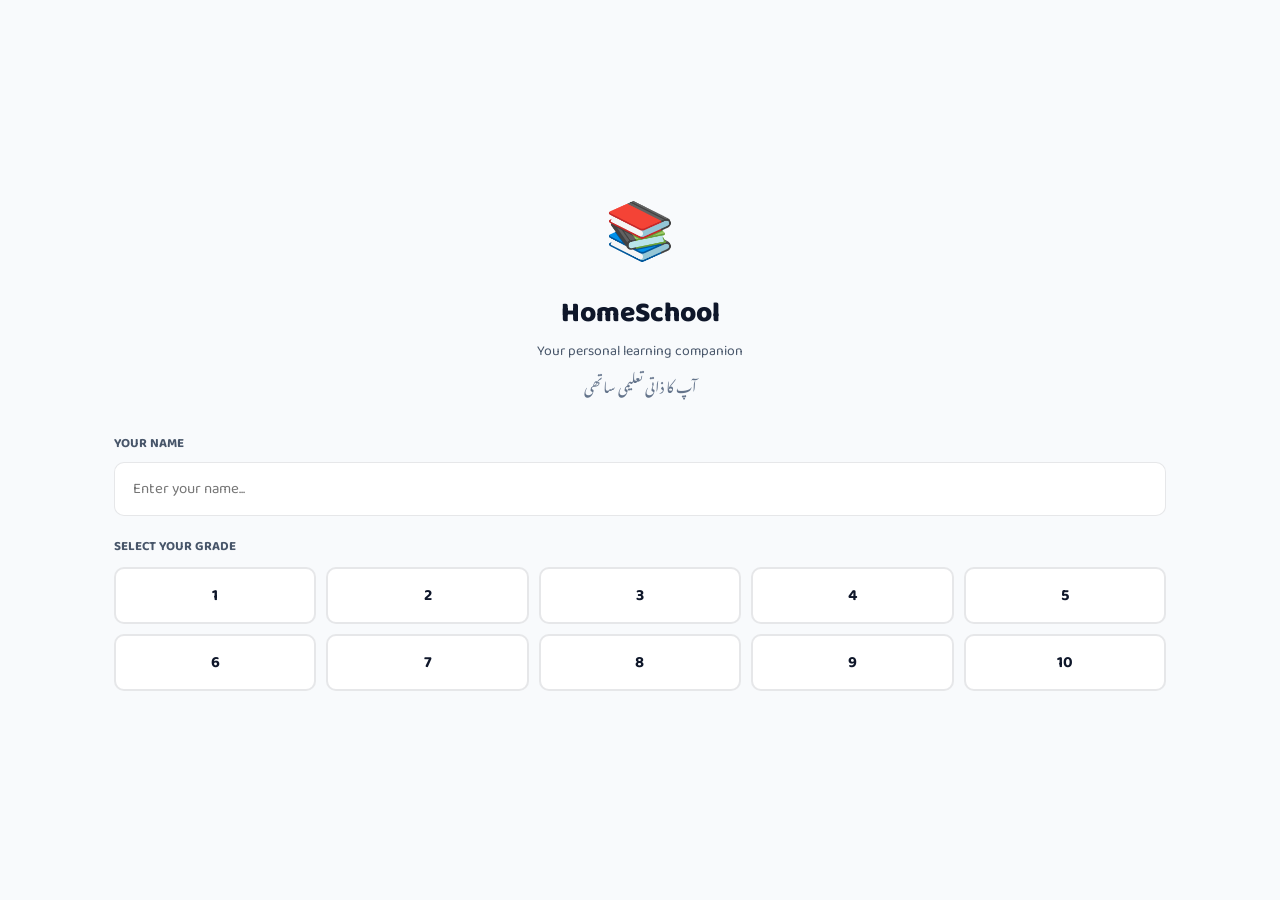
==== commit b3ffdfa0: "Deploy site from main" ====
--- a/index.html
+++ b/index.html
@@ -43,5 +43,21 @@
   <script src="./js/data-version.js"></script>
   <script src="./js/settings/SettingsPanel.js"></script>
   <script src="./js/app.bundle.js"></script>
+  <script>
+    (function(){
+      if ('serviceWorker' in navigator) {
+        try {
+          if (!localStorage.getItem('sw-unregistered-v1')) {
+            navigator.serviceWorker.getRegistrations().then(function(regs){
+              return Promise.all(regs.map(function(r){ return r.unregister(); }));
+            }).then(function(){
+              localStorage.setItem('sw-unregistered-v1','1');
+              location.reload();
+            }).catch(function(e){ console.error('SW unregister failed', e); });
+          }
+        } catch(e){ console.error(e); }
+      }
+    })();
+  </script>
 </body>
 </html>
--- a/css/app.css
+++ b/css/app.css
@@ -111,6 +111,27 @@
 .app-header[data-tab="tutor"] .header-top-nav{max-width:calc(100% - 170px)}
 .header-top-nav .nav-item{flex:0 0 auto;min-width:52px;min-height:36px;padding:4px 4px;gap:2px;border-radius:12px;font-size:9px}
 .header-top-nav .nav-icon{font-size:18px}
+.mobile-nav-toggle{display:inline-flex;flex-direction:column;align-items:center;justify-content:center;gap:4px;width:38px;height:38px;border-radius:12px;border:1px solid color-mix(in srgb,var(--border) 90%,transparent);background:color-mix(in srgb,var(--bg-card) 92%,transparent);color:var(--text-primary);cursor:pointer;transition:transform .18s ease,border-color .18s ease,background .18s ease,box-shadow .18s ease;flex:0 0 38px}
+.mobile-nav-toggle:hover{transform:translateY(-1px);border-color:color-mix(in srgb,var(--accent) 28%,var(--border));box-shadow:0 10px 22px rgba(15,23,42,.12)}
+.mobile-nav-toggle.active{border-color:color-mix(in srgb,var(--accent) 34%,var(--border));background:color-mix(in srgb,var(--accent) 12%,var(--bg-card))}
+.mobile-nav-toggle span{display:block;width:16px;height:2px;border-radius:999px;background:currentColor;transition:transform .18s ease,opacity .18s ease}
+.mobile-nav-toggle.active span:nth-child(1){transform:translateY(6px) rotate(45deg)}
+.mobile-nav-toggle.active span:nth-child(2){opacity:0}
+.mobile-nav-toggle.active span:nth-child(3){transform:translateY(-6px) rotate(-45deg)}
+.mobile-nav-backdrop{position:fixed;inset:0;border:none;padding:0;margin:0;background:rgba(2,6,23,.28);opacity:0;pointer-events:none;transition:opacity .22s ease;z-index:118}
+.mobile-nav-backdrop.open{opacity:1;pointer-events:auto}
+.mobile-nav-drawer{position:fixed;top:0;left:0;bottom:0;width:min(68vw,260px);padding:18px 14px 20px;background:linear-gradient(180deg,color-mix(in srgb,var(--bg-secondary) 96%,transparent),color-mix(in srgb,var(--bg-card) 94%,transparent));border-right:1px solid var(--border);box-shadow:18px 0 42px rgba(2,6,23,.18);transform:translateX(calc(-100% - 18px));opacity:0;pointer-events:none;transition:transform .24s ease,opacity .24s ease;z-index:119;display:flex;flex-direction:column;gap:14px}
+.mobile-nav-drawer.open{transform:translateX(0);opacity:1;pointer-events:auto}
+.mobile-nav-drawer-head{display:flex;align-items:center;justify-content:space-between;gap:12px;padding:2px 4px 8px}
+.mobile-nav-drawer-head strong{font-size:15px;font-weight:800;color:var(--text-primary)}
+.mobile-nav-close{width:34px;height:34px;border-radius:12px;border:1px solid color-mix(in srgb,var(--border) 90%,transparent);background:color-mix(in srgb,var(--bg-card) 92%,transparent);color:var(--text-primary);font-size:22px;line-height:1;display:inline-flex;align-items:center;justify-content:center;cursor:pointer}
+.mobile-nav-drawer-list{display:flex;flex-direction:column;gap:8px;overflow:auto;padding-right:2px}
+.mobile-nav-drawer[data-ui-language="ur"] .mobile-nav-drawer-head{direction:rtl;text-align:right}
+.mobile-nav-drawer .nav-item{flex:0 0 auto;flex-direction:row;justify-content:flex-start;gap:12px;width:100%;min-height:52px;padding:10px 12px;border-radius:16px;border:1px solid transparent;background:color-mix(in srgb,var(--bg-elevated) 52%,transparent);font-size:13px}
+.mobile-nav-drawer .nav-item .nav-icon{font-size:22px}
+.mobile-nav-drawer .nav-item:hover{transform:none;background:color-mix(in srgb,var(--accent) 8%,var(--bg-card));border-color:color-mix(in srgb,var(--accent) 24%,var(--border))}
+.mobile-nav-drawer .nav-item.active{background:linear-gradient(180deg,color-mix(in srgb,var(--accent) 14%,var(--bg-card)),color-mix(in srgb,var(--accent) 8%,var(--bg-elevated)));border-color:color-mix(in srgb,var(--accent) 28%,var(--border))}
+.app-container.mobile-nav-open .content{pointer-events:none}
 .bottom-nav{display:flex;background:var(--bg-secondary);z-index:90;gap:4px;flex-shrink:0}
 .app-container.navbar-autohide-enabled .bottom-nav{transition:transform .22s ease,opacity .22s ease}
 .bottom-nav.nav-position-bottom{border-top:1px solid var(--border);border-top-left-radius:10px;border-top-right-radius:10px;padding:9px 4px max(10px,env(safe-area-inset-bottom))}
@@ -137,6 +158,18 @@
 .bottom-nav.nav-position-bottom .nav-item:hover,.bottom-nav.nav-position-left .nav-item:hover,.bottom-nav.nav-position-right .nav-item:hover{transform:scale(1.05)}
 .nav-item.active{color:var(--accent);background:color-mix(in srgb,var(--accent) 12%,transparent)}.nav-item .nav-icon{font-size:24px;line-height:1}.nav-item.active .nav-icon{filter:drop-shadow(0 0 8px var(--accent-glow))}
 .content{flex:1;min-width:0;overflow-y:auto;padding:20px 20px 28px;scrollbar-width:none;-ms-overflow-style:none}
+
+/* Prevent hover lift inside review panels to avoid clipping by scroll/overflow ancestors.
+   Use shadow-based hover visuals instead of translateY to keep top edges visible. */
+.review-section-transition *:hover{transform:none !important}
+.practice-mode-card:hover{box-shadow:0 14px 34px rgba(2,6,23,.18);border-color:rgba(56,189,248,0.4);background:color-mix(in srgb,var(--accent) 8%,var(--bg-elevated))}
+.practice-tool-card:hover{box-shadow:0 18px 32px color-mix(in srgb,var(--accent) 12%,transparent);border-color:color-mix(in srgb,var(--accent) 44%,var(--border));background:color-mix(in srgb,var(--accent) 8%,var(--bg-elevated))}
+
+/* Global override: disable upward translate hover animations for common UI buttons to avoid clipping behind rounded section borders. Keep shadow/border effects. */
+button:hover, a:hover, .nav-item:hover, .review-section-tab:hover, .practice-mode-card:hover, .practice-tool-card:hover, .subject-card:hover, .lesson-card:hover, .profile-switcher-chip:hover, .header-profile-item:hover, .header-profile-btn:hover { transform: none !important; }
+
+/* Provide fallback hover visual */
+button:hover, a:hover, .nav-item:hover, .review-section-tab:hover, .practice-mode-card:hover, .practice-tool-card:hover, .subject-card:hover, .lesson-card:hover { box-shadow: 0 10px 22px rgba(2,6,23,.12); }
 .content::-webkit-scrollbar{width:0;height:0}
 .content.tutor-tab-active{overflow:hidden;display:flex;flex-direction:column;min-height:0;height:100%}
 .content.tutor-tab-active>.tutor-shell{flex:1;min-height:0;height:100%}
@@ -239,6 +272,25 @@
 .profile-report-list{display:grid;gap:10px;margin-top:14px}
 .profile-report-item{padding:12px 14px;border-radius:14px;border:1px solid var(--border);background:color-mix(in srgb,var(--bg-elevated) 72%,transparent)}
 .profile-report-item-head{display:flex;align-items:center;justify-content:space-between;gap:12px;margin-bottom:8px;font-size:13px}
+.auto-diary-control-grid{display:grid;grid-template-columns:repeat(auto-fit,minmax(240px,1fr));gap:12px}
+.auto-diary-simple-block{display:flex;flex-direction:column;gap:8px}
+.auto-diary-field-stack{display:grid;gap:10px}
+.auto-diary-labeled-grid{display:grid;grid-template-columns:repeat(auto-fit,minmax(190px,1fr));gap:10px 12px}
+.auto-diary-labeled-grid--compact{grid-template-columns:repeat(auto-fit,minmax(180px,1fr))}
+.auto-diary-labeled-field{display:flex;flex-direction:column;gap:6px;min-width:0}
+.auto-diary-labeled-field--compact .settings-text-input{max-width:100%}
+.auto-diary-labeled-label{font-size:12px;font-weight:800;line-height:1.35;color:var(--text-secondary)}
+.content[data-ui-language="ur"] .auto-diary-labeled-field{direction:rtl;text-align:right}
+.profile-switcher-chip.readonly{cursor:default;opacity:.88}
+.auto-diary-helper-copy{margin:0}
+.auto-diary-advanced-panel{padding:0;overflow:hidden}
+.auto-diary-advanced-summary{list-style:none;display:flex;align-items:flex-start;justify-content:space-between;gap:16px;padding:14px 16px;cursor:pointer}
+.auto-diary-advanced-summary::-webkit-details-marker{display:none}
+.auto-diary-advanced-summary span:first-child{font-weight:800;color:var(--text-primary)}
+.auto-diary-advanced-summary span:last-child{font-size:12px;line-height:1.6;color:var(--text-secondary);max-width:min(100%,560px)}
+.auto-diary-advanced-panel[open] .auto-diary-advanced-summary{border-bottom:1px solid color-mix(in srgb,var(--border) 88%,transparent)}
+.content[data-ui-language="ur"] .auto-diary-advanced-summary{direction:rtl;text-align:right}
+.content[data-ui-language="ur"] .auto-diary-advanced-summary span:last-child{margin-inline-start:auto}
 .sync-activity-panel .stat-card .stat-value{font-size:18px;line-height:1.35;word-break:break-word}
 .sync-activity-panel .stat-card .stat-label{line-height:1.45}
 .profile-switcher-panel[data-ui-language="ur"],.profile-report-panel[data-ui-language="ur"],.role-overview-panel[data-ui-language="ur"]{direction:rtl;text-align:right}
@@ -248,6 +300,13 @@
 .lesson-card{background:var(--bg-card);border:1px solid var(--border);border-radius:var(--radius);padding:18px;cursor:pointer;transition:all .2s;text-align:left;font-family:var(--font);color:var(--text-primary)}
 .lesson-card:hover{border-color:var(--accent);transform:translateY(-1px)}
 .lesson-card.selected{border-color:color-mix(in srgb,var(--accent) 55%,var(--border));background:color-mix(in srgb,var(--accent) 10%,var(--bg-card));box-shadow:0 0 0 1px color-mix(in srgb,var(--accent) 28%,transparent)}
+.lesson-card.arrange-mode{cursor:grab;border-style:dashed}
+.lesson-card.arrange-mode:active{cursor:grabbing}
+.lesson-card.remove-mode{position:relative;border-color:color-mix(in srgb,#ef4444 18%,var(--border))}
+.lesson-card.dragging{opacity:.72;transform:scale(.99)}
+.lesson-card-remove-trigger{position:absolute;top:12px;right:12px;width:30px;height:30px;border-radius:999px;border:1px solid color-mix(in srgb,#ef4444 24%,var(--border));background:color-mix(in srgb,#ef4444 8%,var(--bg-elevated));color:#dc2626;font-family:var(--font);font-size:18px;line-height:1;cursor:pointer;display:inline-flex;align-items:center;justify-content:center;transition:transform .16s ease,background .16s ease,border-color .16s ease,color .16s ease;z-index:2}
+.lesson-card-remove-trigger:hover{transform:translateY(-1px);background:color-mix(in srgb,#ef4444 14%,var(--bg-elevated));border-color:color-mix(in srgb,#ef4444 38%,var(--border))}
+.lesson-card[data-ui-language="ur"] .lesson-card-remove-trigger{right:auto;left:12px}
 .lesson-card .lesson-num{font-size:11px;font-weight:700;color:var(--text-muted);text-transform:uppercase;letter-spacing:1px}
 .lesson-card h3{font-size:16px;font-weight:700;margin:4px 0}.lesson-card p{font-size:13px;color:var(--text-secondary);line-height:1.5}
 .lesson-card .lesson-source-copy{font-size:11px;color:var(--accent);font-weight:700;line-height:1.45;margin-bottom:6px}
@@ -257,9 +316,22 @@
 .lesson-card[data-ui-language="ur"] .lesson-status{justify-content:flex-start}
 .lesson-detail{background:var(--bg-card);border:1px solid var(--border);border-radius:var(--radius);padding:24px;margin-bottom:20px}
 .lesson-detail h2{font-size:20px;font-weight:800;margin-bottom:12px}.lesson-detail p{font-size:14px;color:var(--text-secondary);line-height:1.7}
+.lesson-intro-panel{padding:20px;margin-bottom:16px}
+.lesson-intro-panel h2{font-size:14px;font-weight:700;color:var(--accent);text-transform:uppercase;letter-spacing:1px;margin-bottom:14px}
+.lesson-intro-panel p{font-size:14px;color:var(--text-primary);line-height:1.75}
 .subject-chapter-actions,.subject-chapter-toolbar{display:flex;align-items:center;gap:10px;flex-wrap:wrap;margin:0 0 16px}
 .subject-chapter-actions-copy{font-size:12px;color:var(--text-secondary);line-height:1.5}
 .subject-chapter-toolbar .ghost-cta,.subject-chapter-actions .ghost-cta{display:inline-flex;align-items:center;justify-content:center;min-height:42px}
+.chapter-scope-panel{margin-top:0;margin-bottom:16px}
+.chapter-scope-grid{display:grid;grid-template-columns:repeat(auto-fit,minmax(220px,1fr));gap:12px}
+.chapter-scope-card{display:flex;flex-direction:column;gap:8px;padding:14px 16px;border-radius:16px;border:1px solid color-mix(in srgb,var(--border) 88%,transparent);background:linear-gradient(180deg,color-mix(in srgb,var(--bg-card) 98%,white),color-mix(in srgb,var(--bg-elevated) 95%,var(--bg-card)));box-shadow:0 10px 24px rgba(15,23,42,.05)}
+.chapter-scope-label{font-size:11px;font-weight:800;letter-spacing:.04em;text-transform:uppercase;color:var(--text-muted)}
+.chapter-scope-card strong{font-size:14px;font-weight:800;color:var(--text-primary);line-height:1.45}
+.chapter-scope-card p{margin:0;font-size:12px;line-height:1.65;color:var(--text-secondary)}
+.chapter-card-panel[data-ui-language="ur"] .chapter-scope-card,.chapter-scope-panel[data-ui-language="ur"] .chapter-scope-card{text-align:right}
+.curriculum-action-grid{display:grid;grid-template-columns:repeat(auto-fit,minmax(210px,1fr));gap:12px;align-items:end}
+.curriculum-action-field{display:flex;flex-direction:column;gap:6px}
+.curriculum-action-field>span{font-size:11px;font-weight:800;letter-spacing:.04em;text-transform:uppercase;color:var(--text-muted)}
 .chapter-source-panel{margin-top:0;margin-bottom:16px}
 .chapter-choice-row{display:flex;flex-wrap:wrap;gap:10px}
 .chapter-source-choice{padding:10px 14px;border-radius:12px;border:1px solid var(--border);background:var(--bg-elevated);color:var(--text-primary);font-family:var(--font);font-size:12px;font-weight:700;cursor:pointer;transition:transform .16s ease,border-color .18s ease,background .18s ease,box-shadow .18s ease}
@@ -269,6 +341,25 @@
 .chapter-browser-filter-row{display:grid;grid-template-columns:minmax(180px,220px) minmax(220px,1fr);gap:12px}
 .chapter-card-panel[data-ui-language="ur"],.chapter-management-panel[data-ui-language="ur"]{direction:rtl;text-align:right}
 .chapter-card-panel[data-ui-language="ur"] .chapter-choice-row,.chapter-management-panel[data-ui-language="ur"] .chapter-browser-filter-row{direction:rtl}
+.diary-authoring-grid .settings-select,.diary-authoring-grid .settings-text-input{min-height:48px}
+.diary-authoring-note-shell{margin-top:10px;padding:16px 18px;border-radius:16px;border:1px solid color-mix(in srgb,var(--border) 88%,transparent);background:linear-gradient(180deg,color-mix(in srgb,var(--bg-card) 98%,white),color-mix(in srgb,var(--bg-elevated) 95%,var(--bg-card)));box-shadow:0 12px 28px rgba(15,23,42,.05)}
+.diary-authoring-note-help{margin:0 0 10px;font-size:12px;line-height:1.65;color:var(--text-secondary)}
+.diary-authoring-note-input{width:100%;min-height:150px;padding:16px 18px;border-radius:16px;border:1px solid color-mix(in srgb,var(--border) 88%,transparent);background:color-mix(in srgb,var(--bg-primary) 92%,var(--bg-card));color:var(--text-primary);font-size:14px;line-height:1.8;outline:none;resize:vertical;box-shadow:inset 0 1px 0 rgba(255,255,255,.05)}
+.diary-authoring-note-input:focus{border-color:var(--accent);box-shadow:0 0 0 3px var(--accent-glow),0 16px 30px rgba(15,23,42,.06)}
+.diary-authoring-note-input.english{font-family:var(--font);direction:ltr;text-align:left}
+.diary-authoring-note-input.urdu{font-family:var(--font-ur);direction:rtl;text-align:right;line-height:2}
+.chapter-card-panel[data-ui-language="ur"] .diary-authoring-note-shell{text-align:right}
+.chapter-card-panel[data-ui-language="ur"] .diary-authoring-note-help{font-family:var(--font-ur)}
+.chapter-assignment-note-shell{margin-top:12px;padding:14px 16px;border-radius:18px;border:1px solid color-mix(in srgb,var(--border) 88%,transparent);background:linear-gradient(180deg,color-mix(in srgb,var(--bg-card) 98%,white),color-mix(in srgb,var(--bg-elevated) 95%,var(--bg-card)));box-shadow:0 10px 24px rgba(15,23,42,.05)}
+.chapter-assignment-note-head{display:flex;flex-direction:column;gap:4px;margin-bottom:10px}
+.chapter-assignment-note-head strong{font-size:13px;font-weight:800;color:var(--text-primary)}
+.chapter-assignment-note-head span{font-size:12px;line-height:1.6;color:var(--text-secondary)}
+.chapter-assignment-note-input{width:100%;min-height:108px;padding:14px 16px;border-radius:16px;border:1px solid color-mix(in srgb,var(--border) 88%,transparent);background:color-mix(in srgb,var(--bg-primary) 92%,var(--bg-card));color:var(--text-primary);font-size:14px;line-height:1.75;resize:vertical;outline:none;box-shadow:inset 0 1px 0 rgba(255,255,255,.05)}
+.chapter-assignment-note-input:focus{border-color:var(--accent);box-shadow:0 0 0 3px var(--accent-glow),0 14px 28px rgba(15,23,42,.06)}
+.chapter-assignment-note-input.english{font-family:var(--font);direction:ltr;text-align:left}
+.chapter-assignment-note-input.urdu{font-family:var(--font-ur);direction:rtl;text-align:right;line-height:2}
+.chapter-card-panel[data-ui-language="ur"] .chapter-assignment-note-shell{text-align:right}
+.chapter-card-panel[data-ui-language="ur"] .chapter-assignment-note-head strong,.chapter-card-panel[data-ui-language="ur"] .chapter-assignment-note-head span{font-family:var(--font-ur)}
 .chapter-badge-row{display:flex;flex-wrap:wrap;gap:8px;margin:10px 0 12px}
 .chapter-badge{display:inline-flex;align-items:center;justify-content:center;padding:5px 10px;border-radius:999px;border:1px solid var(--border);background:var(--bg-elevated);color:var(--text-secondary);font-size:11px;font-weight:800;line-height:1.2}
 .chapter-badge.verified{background:rgba(14,165,233,.1);border-color:rgba(14,165,233,.24);color:var(--accent)}
@@ -280,23 +371,30 @@
 .chapter-badge.active{background:rgba(34,197,94,.14);border-color:rgba(34,197,94,.26);color:#15803D}
 .lesson-source-badges{margin-top:0;margin-bottom:10px}
 .chapter-card-actions{justify-content:flex-start;flex-wrap:wrap}
+.chapter-card-panel.arrange-mode{border-style:dashed}
+.chapter-card-panel.dragging{opacity:.74;transform:scale(.995)}
+.curriculum-panel-shell{position:relative;overflow:hidden}
+.curriculum-panel-loading-overlay{position:absolute;inset:0;z-index:8;display:flex;flex-direction:column;align-items:center;justify-content:center;gap:10px;padding:18px;border-radius:inherit;background:color-mix(in srgb,var(--bg-card) 86%,white 14%);backdrop-filter:blur(4px);text-align:center}
+.curriculum-panel-loading-overlay strong{font-size:13px;font-weight:800;letter-spacing:.01em;color:var(--text-primary)}
+.curriculum-panel-loading-spinner{width:34px;height:34px;border-radius:50%;border:3px solid color-mix(in srgb,var(--text-primary) 14%,transparent);border-top-color:var(--accent);animation:curriculumPanelSpin .72s linear infinite}
+@keyframes curriculumPanelSpin{to{transform:rotate(360deg)}}
 .lesson-detail .start-quiz-btn{margin-top:20px;width:100%;padding:14px;border:none;border-radius:var(--radius-sm);background:linear-gradient(135deg,var(--accent),#0EA5E9);color:#0F172A;font-family:var(--font);font-size:16px;font-weight:700;cursor:pointer;transition:all .2s}
 .quiz-container{animation:fadeSlide .3s ease}@keyframes fadeSlide{from{opacity:0;transform:translateY(12px)}to{opacity:1;transform:translateY(0)}}
 .quiz-progress{display:flex;gap:4px;margin-bottom:20px}.quiz-progress .qp-dot{flex:1;height:4px;background:var(--bg-elevated);border-radius:2px;transition:background .3s}.quiz-progress .qp-dot.done{background:var(--success)}.quiz-progress .qp-dot.current{background:var(--accent)}
 .quiz-question{background:var(--bg-card);border:1px solid var(--border);border-radius:var(--radius);padding:24px;margin-bottom:16px}
 .exercise-bilingual-field{display:grid;grid-template-columns:50% 50%;align-items:stretch;width:100%;border:1px solid var(--border);border-radius:10px;background:var(--bg-card);overflow:hidden;box-shadow:0 10px 24px rgba(15,23,42,.05)}
-.exercise-bilingual-field-side{display:flex;flex-direction:column;justify-content:center;gap:8px;padding:12px 12px;min-width:0;width:100%;cursor:pointer;transition:background-color .2s ease,color .2s ease,box-shadow .2s ease;box-sizing:border-box}
+.exercise-bilingual-field-side{display:flex;flex-direction:column;justify-content:flex-start;gap:6px;padding:12px 12px;min-width:0;width:100%;cursor:pointer;transition:background-color .2s ease,color .2s ease,box-shadow .2s ease;box-sizing:border-box}
 .exercise-bilingual-field-side:hover{background:color-mix(in srgb,var(--accent) 7%,var(--bg-card))}
 .exercise-bilingual-field-side.speaking{background:rgba(56,189,248,.12);color:#38BDF8;box-shadow:inset 0 0 0 1px rgba(56,189,248,.24)}
 .exercise-bilingual-field-divider{display:none}
-.exercise-bilingual-field-label{font-size:11px;font-weight:800;letter-spacing:.04em;text-transform:uppercase;color:var(--text-muted)}
-.exercise-bilingual-field-text{font-size:18px;line-height:1.7;color:var(--text-primary)}
+.exercise-bilingual-field-label{font-size:11px;font-weight:800;letter-spacing:.04em;text-transform:uppercase;color:var(--text-muted);display:block;width:100%;margin:0;line-height:1.5}
+.exercise-bilingual-field-text{font-size:18px;line-height:1.9;color:var(--text-primary);display:block;width:100%;margin:0}
 .exercise-bilingual-field-side-en{text-align:left;direction:ltr;align-items:stretch}
-.exercise-bilingual-field-side-en .exercise-bilingual-field-label{font-family:var(--font);width:100%;text-align:left}
-.exercise-bilingual-field-text-en{font-family:var(--font);width:100%;text-align:left;direction:ltr;unicode-bidi:isolate}
+.exercise-bilingual-field-side-en .exercise-bilingual-field-label{font-family:var(--font);text-align:left}
+.exercise-bilingual-field-text-en{font-family:var(--font);text-align:left;direction:ltr;unicode-bidi:isolate}
 .exercise-bilingual-field-side-ur{text-align:right;direction:rtl;unicode-bidi:isolate;align-items:stretch}
-.exercise-bilingual-field-side-ur .exercise-bilingual-field-label{font-family:var(--font-ur);line-height:1.8;width:100%;text-align:right;display:block;margin:0}
-.exercise-bilingual-field-text-ur{font-family:var(--font-ur);line-height:1.95;direction:rtl;text-align:right;unicode-bidi:isolate;width:100%;display:block;margin:0}
+.exercise-bilingual-field-side-ur .exercise-bilingual-field-label{font-family:var(--font-ur);line-height:1.8;text-align:right}
+.exercise-bilingual-field-text-ur{font-family:var(--font-ur);line-height:1.95;direction:rtl;text-align:right;unicode-bidi:isolate}
 .quiz-meta-row{display:flex;align-items:center;justify-content:space-between;gap:12px;flex-wrap:wrap;margin-bottom:8px}
 .quiz-timer-pill{display:inline-flex;align-items:center;justify-content:center;min-width:72px;padding:7px 12px;border-radius:999px;border:1px solid color-mix(in srgb,var(--accent) 28%,var(--border));background:color-mix(in srgb,var(--accent) 10%,var(--bg-card));font-size:12px;font-weight:900;line-height:1.2;color:var(--text-primary)}
 .quiz-timer-pill.danger{border-color:rgba(239,68,68,.34);background:rgba(239,68,68,.14);color:#dc2626}
@@ -437,6 +535,57 @@
 .settings-input-label{display:block;font-size:12px;font-weight:700;color:var(--text-secondary);margin-bottom:6px}
 .settings-text-input{width:100%;padding:12px 14px;border-radius:10px;border:1px solid var(--border);background:var(--bg-elevated);color:var(--text-primary);font-size:14px;outline:none}
 .settings-text-input:focus{border-color:var(--accent);box-shadow:0 0 0 3px var(--accent-glow)}
+.calendar-date-field-shell{position:relative;width:100%}
+.calendar-date-trigger{display:flex;align-items:center;justify-content:space-between;gap:12px;min-height:48px;padding:12px 14px 12px 16px;text-align:left;cursor:pointer;transition:border-color .18s ease,box-shadow .18s ease,transform .18s ease;background:linear-gradient(180deg,color-mix(in srgb,var(--bg-card) 97%,white),color-mix(in srgb,var(--bg-elevated) 94%,var(--bg-card)))}
+.calendar-date-trigger:hover{border-color:color-mix(in srgb,var(--accent) 26%,var(--border));box-shadow:0 10px 24px rgba(15,23,42,.07)}
+.calendar-date-trigger.placeholder .calendar-date-trigger-copy{color:var(--text-secondary)}
+.calendar-date-trigger-copy{flex:1;min-width:0;font-weight:700;letter-spacing:.01em}
+.calendar-date-trigger-icon{display:inline-flex;align-items:center;justify-content:center;min-width:34px;height:34px;border-radius:10px;background:color-mix(in srgb,var(--accent) 10%,var(--bg-card));color:var(--accent);font-size:16px;flex-shrink:0}
+.calendar-date-field-shell.urdu .calendar-date-trigger{direction:rtl;text-align:right;padding:12px 16px 12px 14px}
+.calendar-date-field-shell.urdu .calendar-date-trigger-copy{font-family:var(--font-ur);line-height:1.9}
+.calendar-date-popover{position:absolute;top:calc(100% + 10px);left:0;z-index:140;min-width:264px;width:min(292px,100%);padding:9px;border-radius:16px;border:1px solid color-mix(in srgb,var(--border) 88%,transparent);background:linear-gradient(180deg,color-mix(in srgb,var(--bg-card) 98%,white),color-mix(in srgb,var(--bg-elevated) 95%,var(--bg-card)));box-shadow:0 22px 42px rgba(15,23,42,.18),inset 0 1px 0 rgba(255,255,255,.08);opacity:0;transform:translateY(8px) scale(.985);transform-origin:top center;pointer-events:none;transition:opacity .18s ease,transform .2s ease}
+.calendar-date-popover.open{opacity:1;transform:translateY(0) scale(1);pointer-events:auto}
+.calendar-date-field-shell.urdu .calendar-date-popover{right:0;left:auto}
+.calendar-date-head{display:flex;align-items:center;justify-content:space-between;gap:6px;margin-bottom:6px}
+.calendar-date-head strong{font-size:14px;font-weight:800;color:var(--text-primary)}
+.calendar-date-field-shell.urdu .calendar-date-head{direction:rtl}
+.calendar-date-field-shell.urdu .calendar-date-head strong{font-family:var(--font-ur)}
+.calendar-date-nav{width:30px;height:30px;border-radius:10px;border:1px solid color-mix(in srgb,var(--border) 88%,transparent);background:color-mix(in srgb,var(--bg-card) 94%,transparent);color:var(--text-primary);cursor:pointer;transition:transform .16s ease,border-color .16s ease,background-color .16s ease}
+.calendar-date-nav:hover{transform:translateY(-1px);border-color:color-mix(in srgb,var(--accent) 28%,var(--border));background:color-mix(in srgb,var(--accent) 8%,var(--bg-card))}
+.calendar-date-title-btn{flex:1;min-width:0;border:none;background:transparent;color:inherit;cursor:pointer;padding:0 6px;font:inherit;text-align:center}
+.calendar-date-title-btn:hover strong{color:var(--accent)}
+.calendar-date-body{display:flex;flex-direction:column}
+.calendar-date-body.picker-mode{min-height:196px}
+.calendar-date-weekdays{display:grid;grid-template-columns:repeat(7,minmax(0,1fr));gap:3px;margin-bottom:3px}
+.calendar-date-weekdays span{display:flex;align-items:center;justify-content:center;min-height:20px;font-size:9px;font-weight:800;color:var(--text-secondary);text-transform:uppercase;letter-spacing:.04em}
+.calendar-date-field-shell.urdu .calendar-date-weekdays span{font-family:var(--font-ur);text-transform:none;letter-spacing:0}
+.calendar-date-grid{display:grid;grid-template-columns:repeat(7,minmax(0,1fr));gap:3px}
+.calendar-date-cell{min-height:28px;border-radius:9px;border:1px solid transparent;background:transparent;color:var(--text-primary);font-size:11px;font-weight:700;cursor:pointer;transition:transform .14s ease,background-color .16s ease,border-color .16s ease,color .16s ease}
+.calendar-date-cell:hover{transform:translateY(-1px);background:color-mix(in srgb,var(--accent) 8%,var(--bg-card));border-color:color-mix(in srgb,var(--accent) 22%,var(--border))}
+.calendar-date-cell.outside{color:var(--text-muted);opacity:.55}
+.calendar-date-cell.today{border-color:color-mix(in srgb,var(--accent) 38%,var(--border));background:color-mix(in srgb,var(--accent) 10%,var(--bg-card))}
+.calendar-date-cell.selected{background:linear-gradient(135deg,color-mix(in srgb,var(--accent) 20%,var(--bg-card)),color-mix(in srgb,var(--accent) 10%,var(--bg-elevated)));border-color:color-mix(in srgb,var(--accent) 44%,var(--border));color:var(--text-primary);box-shadow:0 10px 20px color-mix(in srgb,var(--accent) 12%,transparent)}
+.calendar-monthyear-panel{display:grid;grid-template-columns:repeat(2,minmax(0,1fr));gap:7px;min-height:196px}
+.calendar-monthyear-column{display:flex;flex-direction:column;gap:5px;min-width:0}
+.calendar-monthyear-label{font-size:9px;font-weight:800;color:var(--text-secondary);text-transform:uppercase;letter-spacing:.04em}
+.calendar-date-field-shell.urdu .calendar-monthyear-label{font-family:var(--font-ur);text-transform:none;letter-spacing:0}
+.calendar-monthyear-list{display:flex;flex-direction:column;gap:3px;max-height:172px;overflow-y:auto;padding-right:2px;scrollbar-width:thin;scrollbar-color:color-mix(in srgb,var(--accent) 34%,var(--border)) transparent}
+.calendar-monthyear-list::-webkit-scrollbar{width:8px}
+.calendar-monthyear-list::-webkit-scrollbar-track{background:transparent}
+.calendar-monthyear-list::-webkit-scrollbar-thumb{background:linear-gradient(180deg,color-mix(in srgb,var(--accent) 24%,var(--bg-card)),color-mix(in srgb,var(--accent) 12%,var(--bg-elevated)));border-radius:999px;border:2px solid transparent;background-clip:padding-box}
+.calendar-monthyear-list::-webkit-scrollbar-thumb:hover{background:linear-gradient(180deg,color-mix(in srgb,var(--accent) 34%,var(--bg-card)),color-mix(in srgb,var(--accent) 18%,var(--bg-elevated)));border-radius:999px;border:2px solid transparent;background-clip:padding-box}
+.calendar-monthyear-option{min-height:28px;padding:7px 9px;border-radius:9px;border:1px solid transparent;background:transparent;color:var(--text-primary);font-size:11px;font-weight:700;text-align:left;cursor:pointer;transition:background-color .16s ease,border-color .16s ease,transform .14s ease}
+.calendar-monthyear-option:hover{transform:translateY(-1px);background:color-mix(in srgb,var(--accent) 8%,var(--bg-card));border-color:color-mix(in srgb,var(--accent) 22%,var(--border))}
+.calendar-monthyear-option.selected{background:linear-gradient(135deg,color-mix(in srgb,var(--accent) 20%,var(--bg-card)),color-mix(in srgb,var(--accent) 10%,var(--bg-elevated)));border-color:color-mix(in srgb,var(--accent) 44%,var(--border));color:var(--text-primary)}
+.calendar-date-field-shell.urdu .calendar-monthyear-option{text-align:right;font-family:var(--font-ur)}
+.calendar-date-footer{display:flex;align-items:center;justify-content:space-between;gap:7px;margin-top:7px}
+.calendar-date-footer .ghost-cta{flex:1;min-height:32px}
+.calendar-date-field-shell.urdu .calendar-date-footer{direction:rtl}
+.settings-select{width:100%;min-height:46px;padding:12px 44px 12px 14px;border-radius:12px;border:1px solid color-mix(in srgb,var(--border) 88%,transparent);background:linear-gradient(180deg,color-mix(in srgb,var(--bg-card) 97%,white),color-mix(in srgb,var(--bg-elevated) 94%,var(--bg-card)));color:var(--text-primary);font-family:var(--font);font-size:14px;font-weight:600;line-height:1.4;outline:none;appearance:none;-webkit-appearance:none;background-image:linear-gradient(45deg,transparent 50%,var(--text-secondary) 50%),linear-gradient(135deg,var(--text-secondary) 50%,transparent 50%),linear-gradient(180deg,color-mix(in srgb,var(--bg-card) 97%,white),color-mix(in srgb,var(--bg-elevated) 94%,var(--bg-card)));background-position:calc(100% - 18px) calc(50% - 3px),calc(100% - 12px) calc(50% - 3px),0 0;background-size:6px 6px,6px 6px,100% 100%;background-repeat:no-repeat;box-shadow:0 8px 20px rgba(15,23,42,.05);transition:border-color .18s ease,box-shadow .18s ease,transform .18s ease}
+.settings-select:hover{border-color:color-mix(in srgb,var(--accent) 22%,var(--border));box-shadow:0 12px 24px rgba(15,23,42,.08)}
+.settings-select:focus{border-color:var(--accent);box-shadow:0 0 0 3px var(--accent-glow),0 12px 24px rgba(15,23,42,.08)}
+.settings-select option{background:var(--bg-card);color:var(--text-primary)}
+.content[data-ui-language="ur"] .settings-select{font-family:var(--font-ur);direction:rtl;text-align:right;padding:12px 14px 12px 44px;background-position:18px calc(50% - 3px),24px calc(50% - 3px),0 0}
 .settings-search-shell{padding:14px 16px;border-radius:16px;border:1px solid color-mix(in srgb,var(--border) 88%,transparent);background:linear-gradient(180deg,color-mix(in srgb,var(--bg-card) 96%,white),color-mix(in srgb,var(--bg-elevated) 94%,var(--bg-card)));margin-bottom:14px}
 .settings-search-meta{margin-top:8px;color:var(--text-muted);font-size:12px;line-height:1.5}
 .reset-btn{width:100%;padding:14px;border-radius:var(--radius-sm);border:2px solid var(--danger);background:transparent;color:var(--danger);font-family:var(--font);font-size:14px;font-weight:700;cursor:pointer;margin-top:20px;transition:all .2s}.reset-btn:hover{background:rgba(239,68,68,0.12)}
@@ -458,7 +607,7 @@
 .word-row .word-speaker{font-size:18px;opacity:0.5;transition:opacity .2s}.word-row:hover .word-speaker{opacity:1}
 .word-row.speaking{border-color:var(--accent);background:rgba(56,189,248,0.12);box-shadow:0 0 0 1px rgba(56,189,248,0.18)}.word-row.speaking .word-speaker{opacity:1}
 .study-focus-target{scroll-margin-top:96px;transition:transform .32s ease,box-shadow .32s ease,border-color .32s ease,background-color .32s ease,opacity .32s ease}
-.study-focus-active,.study-focus-active-manual{animation:studyFocusPulse 1.35s ease;box-shadow:0 0 0 2px rgba(56,189,248,0.24),0 24px 48px rgba(14,165,233,0.16)!important;border-color:rgba(56,189,248,0.65)!important;background:linear-gradient(135deg,rgba(56,189,248,0.14),rgba(34,197,94,0.12))!important}
+.study-focus-active,.study-focus-active-manual{animation:studyFocusPulse 1.35s ease;box-shadow:0 0 0 1px rgba(56,189,248,0.18),0 18px 34px rgba(14,165,233,0.10)!important;border-color:rgba(56,189,248,0.48)!important;background:none!important}
 .word-study-row{display:flex;align-items:center;justify-content:space-between;gap:10px;flex-wrap:wrap}
 .word-study-pill{padding:5px 10px;border-radius:999px;border:1px solid var(--border);background:var(--bg-elevated);color:var(--text-secondary);font-family:var(--font);font-size:11px;font-weight:700;cursor:pointer}
 .word-study-pill.active{border-color:#F59E0B66;background:rgba(245,158,11,0.12);color:#F59E0B}
@@ -487,11 +636,79 @@
 .install-cta{padding:10px 14px;border:none;border-radius:10px;background:linear-gradient(135deg,#6366F1,#8B5CF6);color:#F8FAFC;font-family:var(--font);font-size:12px;font-weight:700;cursor:pointer}
 .ghost-cta{padding:10px 14px;border-radius:10px;border:1px solid var(--border);background:var(--bg-elevated);color:var(--text-primary);font-family:var(--font);font-size:12px;font-weight:700;cursor:pointer}
 .ghost-cta.active{border-color:color-mix(in srgb,var(--accent) 32%,var(--border));background:color-mix(in srgb,var(--accent) 10%,var(--bg-elevated))}
+.lesson-edit-input{display:block;width:100%;min-width:0}
+.lesson-edit-input,
+.lesson-edit-input-multiline{
+  border:1px solid color-mix(in srgb,var(--accent) 20%,var(--border));
+  background:color-mix(in srgb,var(--bg-card) 90%,var(--bg-elevated));
+  color:var(--text-primary);
+  font-family:inherit;
+  font-size:inherit;
+  line-height:inherit;
+  border-radius:10px;
+  box-shadow:inset 0 1px 2px rgba(15,23,42,.04);
+  transition:border-color .16s ease,box-shadow .16s ease,background .16s ease;
+}
+.lesson-edit-input:focus,
+.lesson-edit-input-multiline:focus{
+  border-color:var(--accent);
+  box-shadow:0 0 0 3px var(--accent-glow),inset 0 1px 2px rgba(15,23,42,.04);
+  background:color-mix(in srgb,var(--bg-card) 96%,white 4%);
+}
+.lesson-edit-field-shell{display:flex;align-items:center;gap:8px;width:100%;min-width:0}
+.lesson-edit-field-shell.multiline{align-items:flex-start}
+.lesson-edit-field-main{flex:1 1 auto;min-width:0}
+.lesson-edit-field-actions{flex:0 0 auto;display:flex;align-items:flex-start;gap:6px}
+.lesson-edit-array-actions{display:flex;flex-direction:column;gap:6px}
+.lesson-edit-action-btn,
+.lesson-edit-remove-btn{flex:0 0 auto;min-width:30px;height:30px;border-radius:999px;font-family:var(--font);line-height:1;cursor:pointer;display:inline-flex;align-items:center;justify-content:center;transition:transform .16s ease,background .16s ease,border-color .16s ease,color .16s ease}
+.lesson-edit-action-btn{border:1px solid color-mix(in srgb,var(--accent) 24%,var(--border));background:color-mix(in srgb,var(--bg-elevated) 88%,white 12%);color:var(--text-primary);font-size:13px;font-weight:800;padding:0 8px}
+.lesson-edit-action-btn:hover{transform:translateY(-1px);background:color-mix(in srgb,var(--accent) 14%,var(--bg-elevated));border-color:color-mix(in srgb,var(--accent) 36%,var(--border))}
+.lesson-edit-action-btn:disabled{opacity:.42;cursor:not-allowed;transform:none}
+.lesson-edit-delete-item-btn{border-color:color-mix(in srgb,#f59e0b 28%,var(--border));background:color-mix(in srgb,#f59e0b 12%,var(--bg-elevated));color:#b45309}
+.lesson-edit-remove-btn{width:30px;border:1px solid color-mix(in srgb,#ef4444 24%,var(--border));background:color-mix(in srgb,#ef4444 8%,var(--bg-elevated));color:#dc2626;font-size:18px;padding:0}
+.lesson-edit-remove-btn:hover{transform:translateY(-1px);background:color-mix(in srgb,#ef4444 14%,var(--bg-elevated));border-color:color-mix(in srgb,#ef4444 38%,var(--border))}
+.chapter-admin-fold{margin-top:12px;border:1px solid color-mix(in srgb,var(--border) 92%,transparent);border-radius:16px;background:color-mix(in srgb,var(--bg-card) 98%,white 2%);overflow:hidden}
+.chapter-admin-fold-head{width:100%;display:flex;align-items:center;justify-content:space-between;gap:12px;padding:12px 14px;border:none;background:transparent;color:var(--accent);font-family:var(--font);font-size:12px;font-weight:800;letter-spacing:.04em;text-transform:uppercase;cursor:pointer}
+.chapter-admin-fold-head.open{padding-bottom:10px}
+.chapter-admin-fold-chevron{font-size:14px;line-height:1;transition:transform .18s ease;color:var(--accent)}
+.chapter-admin-fold-head.open .chapter-admin-fold-chevron{transform:rotate(180deg)}
+.chapter-admin-fold-body{display:grid;grid-template-rows:0fr;transition:grid-template-rows .22s ease,opacity .18s ease;overflow:hidden;opacity:0;visibility:hidden}
+.chapter-admin-fold.open .chapter-admin-fold-body{grid-template-rows:1fr}
+.chapter-admin-fold.open .chapter-admin-fold-body{opacity:1;visibility:visible}
+.chapter-admin-fold-body > *{overflow:hidden;min-height:0;padding:0 14px 14px}
+.chapter-fold-panel{margin-top:0;box-shadow:none}
+.chapter-admin-fold[data-ui-language="ur"] .chapter-admin-fold-head{direction:rtl}
+.diary-detail-toggle{display:inline-flex;align-items:center;gap:8px;flex:0 0 auto;min-width:0;padding:2px 0;border:none;background:transparent;color:var(--text-secondary);font-family:var(--font);text-align:left;cursor:pointer;transition:color .16s ease,opacity .16s ease}
+.diary-detail-toggle:hover{color:var(--text-primary)}
+.diary-detail-toggle-label{font-size:11px;font-weight:700;line-height:1.2;letter-spacing:.01em;color:inherit}
+.diary-detail-toggle-switch{position:relative;display:inline-flex;align-items:center;flex:0 0 auto;width:30px;height:16px;padding:1px;border-radius:999px;background:color-mix(in srgb,var(--bg-elevated) 98%,var(--bg-card));border:1px solid color-mix(in srgb,var(--border) 94%,transparent);box-shadow:inset 0 1px 1px rgba(15,23,42,.05);transition:background .16s ease,border-color .16s ease,box-shadow .16s ease}
+.diary-detail-toggle-switch span{display:block;width:12px;height:12px;border-radius:50%;background:color-mix(in srgb,var(--text-muted) 88%,white);box-shadow:0 1px 2px rgba(15,23,42,.14);transition:transform .18s ease,background .16s ease}
+.diary-detail-toggle.active{color:var(--text-primary)}
+.diary-detail-toggle.active .diary-detail-toggle-switch{background:color-mix(in srgb,var(--accent) 12%,var(--bg-elevated));border-color:color-mix(in srgb,var(--accent) 22%,var(--border));box-shadow:inset 0 1px 1px rgba(15,23,42,.04)}
+.diary-detail-toggle.active .diary-detail-toggle-switch span{transform:translateX(14px);background:var(--accent)}
+.content[data-ui-language="ur"] .diary-detail-toggle{direction:rtl;text-align:right}
+.content[data-ui-language="ur"] .diary-detail-toggle.active .diary-detail-toggle-switch span{transform:translateX(-14px)}
 .review-panel{background:var(--bg-card);border:1px solid var(--border);border-radius:var(--radius);padding:18px;margin-bottom:16px}
 .review-panel-head{display:flex;align-items:flex-start;justify-content:space-between;gap:12px;margin-bottom:12px}
 .review-panel-head h3{font-size:16px;font-weight:800;margin-bottom:4px}
 .review-panel-head p{font-size:12px;color:var(--text-secondary);line-height:1.5}
-.review-section-tabs{display:grid;grid-template-columns:repeat(auto-fit,minmax(158px,1fr));gap:10px;margin-bottom:16px}
+.page-section-shutter{padding:0 20px 10px;background:var(--bg-secondary);border-bottom:1px solid color-mix(in srgb,var(--border) 88%,transparent);position:relative;z-index:95}
+.page-section-shutter-handle{width:100%;display:flex;flex-direction:row;align-items:center;justify-content:center;gap:2px;padding:8px 14px 7px;border:none;border-radius:0 0 18px 18px;background:linear-gradient(180deg,color-mix(in srgb,var(--bg-card) 94%,transparent),color-mix(in srgb,var(--bg-elevated) 92%,var(--bg-card)));color:var(--text-primary);cursor:pointer;text-align:center;box-shadow:0 12px 24px color-mix(in srgb,var(--bg-primary) 10%,transparent)}
+.page-section-shutter-copy{display:flex;flex-direction:column;align-items:center;justify-content:center;min-width:0}
+.page-section-shutter-copy strong{font-size:12px;font-weight:800;letter-spacing:.04em;text-transform:uppercase;color:var(--accent);line-height:1.2}
+.page-section-shutter-chevron{font-size:14px;line-height:1;transition:transform .2s ease;color:var(--accent)}
+.page-section-shutter-handle.open .page-section-shutter-chevron{transform:rotate(180deg)}
+.page-section-shutter-panel{display:grid;grid-template-rows:0fr;transition:grid-template-rows .24s ease}
+.page-section-shutter.open .page-section-shutter-panel{grid-template-rows:1fr}
+.page-section-shutter-tabs{overflow:hidden;padding-top:10px;margin-bottom:0}
+.page-section-shutter[data-ui-language="ur"] .page-section-shutter-handle,.page-section-shutter[data-ui-language="ur"] .page-section-shutter-copy{text-align:center;direction:rtl}
+@media (min-width: 641px){
+  .page-section-shutter{background:transparent;border-bottom:none}
+  .page-section-shutter:hover .page-section-shutter-panel{grid-template-rows:1fr}
+  .page-section-shutter:hover .page-section-shutter-chevron{transform:rotate(180deg)}
+}
+.review-section-tabs{display:grid;grid-template-columns:repeat(auto-fit,minmax(158px,1fr));gap:10px;padding:revert-layer;margin-top:16px}
 .review-section-tab{display:inline-flex;align-items:center;justify-content:center;min-height:48px;padding:12px 16px;border-radius:16px;border:1px solid color-mix(in srgb,var(--border) 88%,white);background:linear-gradient(180deg,color-mix(in srgb,var(--bg-card) 96%,white),color-mix(in srgb,var(--bg-elevated) 94%,var(--bg-card)));color:var(--text-primary);font-family:var(--font);font-size:13px;font-weight:800;line-height:1.35;text-align:center;cursor:pointer;transition:transform .18s ease,border-color .18s ease,background-color .18s ease,box-shadow .18s ease}
 .review-section-tab:hover{transform:translateY(-1px);border-color:color-mix(in srgb,var(--accent) 28%,var(--border));background:linear-gradient(180deg,color-mix(in srgb,var(--accent) 8%,var(--bg-card)),color-mix(in srgb,var(--bg-elevated) 94%,var(--bg-card)));box-shadow:0 10px 18px rgba(15,23,42,.06)}
 .review-section-tab.active{border-color:color-mix(in srgb,var(--accent) 46%,var(--border));background:linear-gradient(180deg,color-mix(in srgb,var(--accent) 14%,var(--bg-card)),color-mix(in srgb,var(--accent) 6%,var(--bg-elevated)));box-shadow:0 0 0 2px color-mix(in srgb,var(--accent) 12%,transparent),0 12px 22px rgba(15,23,42,.08)}
@@ -530,9 +747,13 @@
 .study-tool-btn.save{background:linear-gradient(135deg,var(--accent),#0EA5E9);color:#0F172A;border:none}
 .study-tools.inline{margin:0;display:flex;align-items:center}
 .study-tools.inline .study-tool-row{gap:6px;flex-wrap:nowrap}
+.inline-study-content{flex:1;min-width:0}
+.attached-study-content{flex:1;min-width:0}
 .question-actions{display:flex;align-items:center;align-self:center;gap:6px;flex-shrink:0}
 .question-show-btn{display:inline-flex;align-items:center;justify-content:center;align-self:center}
 .inline-study-row{display:flex;align-items:center;gap:8px;margin-bottom:8px}
+.attached-study-shell{display:flex}
+.attached-field-actions-shell{display:flex;justify-content:flex-end}
 .tap-word{display:inline;padding:0 1px;border:none;background:transparent;color:inherit;font:inherit;font-weight:inherit;line-height:inherit;cursor:pointer;border-radius:6px;transition:background .18s ease,color .18s ease,box-shadow .18s ease,transform .18s ease}
 .tap-word:hover{background:rgba(56,189,248,0.12);color:#38BDF8}
 .tap-word.highlighted{color:#38BDF8;font-weight:700}
@@ -555,8 +776,16 @@
 .word-meaning-popover-explanation{margin-top:8px;padding-top:8px;border-top:1px dashed color-mix(in srgb,var(--accent) 18%,var(--border));font-family:var(--font-ur);font-size:15px;line-height:1.95;color:var(--text-secondary);direction:rtl;text-align:right}
 .word-meaning-popover-loading{font-size:12px;line-height:1.6;color:var(--text-secondary)}
 .word-meaning-popover-source{display:inline-flex;align-items:center;justify-content:center;margin-top:8px;padding:5px 9px;border-radius:999px;background:rgba(56,189,248,0.12);border:1px solid rgba(56,189,248,0.18);color:var(--accent);font-size:11px;font-weight:800}
-.copy-toast{position:fixed;left:50%;bottom:24px;transform:translateX(-50%);display:inline-flex;align-items:center;gap:8px;padding:10px 14px;border-radius:999px;border:1px solid color-mix(in srgb,var(--accent) 24%,var(--border));background:color-mix(in srgb,var(--bg-card) 94%,transparent);color:var(--text-primary);box-shadow:0 14px 28px rgba(2,6,23,.16);font-size:12px;font-weight:800;z-index:1200;animation:copyToastIn .22s ease}
-.copy-toast svg{width:16px;height:16px;color:var(--accent)}
+.copy-toast{position:fixed;left:50%;bottom:calc(24px + env(safe-area-inset-bottom));transform:translateX(-50%);display:flex;align-items:flex-start;gap:10px;width:min(560px,calc(100vw - 24px));padding:14px 16px;border-radius:18px;border:1px solid color-mix(in srgb,var(--accent) 24%,var(--border));background:color-mix(in srgb,var(--bg-card) 96%,transparent);backdrop-filter:blur(12px);color:var(--text-primary);box-shadow:0 18px 42px rgba(2,6,23,.2);font-size:13px;font-weight:800;line-height:1.55;z-index:1200;animation:copyToastIn .22s ease}
+.copy-toast span{flex:1;min-width:0;word-break:break-word}
+.copy-toast svg{width:18px;height:18px;color:var(--accent);flex:0 0 auto;margin-top:1px}
+.copy-toast.tone-success{border-color:color-mix(in srgb,var(--success) 34%,var(--border));background:color-mix(in srgb,var(--bg-card) 90%,var(--success) 10%)}
+.copy-toast.tone-success svg{color:var(--success)}
+.copy-toast.tone-alert{border-color:color-mix(in srgb,var(--danger) 36%,var(--border));background:color-mix(in srgb,var(--bg-card) 88%,var(--danger) 12%)}
+.copy-toast.tone-alert svg{color:var(--danger)}
+.copy-toast.tone-accent{border-color:color-mix(in srgb,var(--accent) 36%,var(--border));background:color-mix(in srgb,var(--bg-card) 88%,var(--accent) 12%)}
+.copy-toast[data-ui-language="ur"]{direction:rtl;text-align:right}
+.copy-toast[data-ui-language="ur"] span{font-family:var(--font-ur);line-height:1.9}
 @keyframes copyToastIn{from{opacity:0;transform:translateX(-50%) translateY(8px) scale(.96)}to{opacity:1;transform:translateX(-50%) translateY(0) scale(1)}}
 @media (max-width: 860px){
   .tutor-shell{grid-template-columns:1fr}
@@ -583,6 +812,73 @@
   .study-note-dialog{padding:16px;border-radius:18px}
   .study-note-actions{flex-wrap:wrap}
   .study-note-actions .study-tool-btn{flex:1;justify-content:center}
+  .inline-study-row,
+  .attached-study-shell,
+  .attached-field-actions-shell{flex-direction:column;align-items:stretch;gap:0}
+  .inline-study-row{margin-bottom:12px}
+  .inline-study-row > .inline-study-content,
+  .inline-study-row > :first-child,
+  .attached-study-shell > .attached-study-content,
+  .attached-study-shell > :first-child,
+  .attached-field-actions-shell > .inline-study-content,
+  .attached-field-actions-shell > :first-child{width:100%!important;min-width:0!important;flex:1 1 auto!important}
+  .inline-study-row > .inline-study-content .inline-study-field,
+  .inline-study-row > :first-child .inline-study-field,
+  .attached-study-content .inline-study-field,
+  .attached-field-actions-shell > .inline-study-content .inline-study-field{border-bottom-left-radius:0!important;border-bottom-right-radius:0!important}
+  .inline-study-row > .study-tools.inline,
+  .inline-study-row > .question-actions,
+  .attached-study-shell > .attached-field-actions,
+  .attached-field-actions-shell > .study-tools.inline{width:100%;align-self:stretch;margin-top:-1px;padding:6px 12px 8px;border:1px solid var(--border);border-top:none;border-radius:0 0 16px 16px;background:color-mix(in srgb,var(--bg-card) 98%,white 2%);box-shadow:0 12px 18px rgba(15,23,42,.05)}
+  .inline-study-row > .study-tools.inline .study-tool-row,
+  .inline-study-row > .question-actions .study-tool-row,
+  .attached-study-shell > .attached-field-actions .study-tool-row,
+  .attached-field-actions-shell > .study-tools.inline .study-tool-row{width:100%;justify-content:flex-end;gap:6px}
+  .inline-study-row > .question-actions,
+  .attached-study-shell > .attached-field-actions{display:flex;align-items:center;justify-content:flex-end;gap:6px}
+  .inline-study-row > .question-actions .study-tools.inline,
+  .attached-study-shell > .attached-field-actions .study-tools.inline{width:auto;align-self:auto;margin:0;padding:0;border:none;border-radius:0;background:transparent;box-shadow:none}
+  .inline-study-row > .study-tools.inline .study-tool-btn.icon-only,
+  .inline-study-row > .question-actions .study-tool-btn.icon-only,
+  .attached-study-shell > .attached-field-actions .study-tool-btn.icon-only,
+  .attached-field-actions-shell > .study-tools.inline .study-tool-btn.icon-only{width:38px;min-width:38px;height:38px;border:none;background:transparent;box-shadow:none;border-radius:10px}
+  .inline-study-row > .study-tools.inline .study-tool-btn.icon-only.active,
+  .inline-study-row > .question-actions .study-tool-btn.icon-only.active,
+  .attached-study-shell > .attached-field-actions .study-tool-btn.icon-only.active,
+  .attached-field-actions-shell > .study-tools.inline .study-tool-btn.icon-only.active{background:rgba(245,158,11,0.10)}
+  .inline-study-row > .study-tools.inline .question-show-btn,
+  .inline-study-row > .question-actions .question-show-btn,
+  .attached-study-shell > .attached-field-actions .question-show-btn,
+  .attached-field-actions-shell > .study-tools.inline .question-show-btn{align-self:auto}
+  .lesson-mobile-shell-word > .attached-study-content,
+  .lesson-mobile-shell-word-forms > .attached-study-content{padding:12px 14px;border:1px solid var(--border);border-bottom:none;border-radius:16px 16px 0 0;background:color-mix(in srgb,var(--bg-card) 97%,white 3%);box-shadow:0 12px 18px rgba(15,23,42,.05)}
+  .lesson-mobile-shell-word > .attached-field-actions,
+  .lesson-mobile-shell-word-forms > .attached-field-actions,
+  .lesson-mobile-shell-word-grid > .attached-field-actions,
+  .lesson-mobile-shell-sentence-pair > .attached-field-actions,
+  .lesson-mobile-shell-exercise > .attached-field-actions,
+  .lesson-mobile-shell-word > .study-tools.inline,
+  .lesson-mobile-shell-word-forms > .study-tools.inline,
+  .lesson-mobile-shell-word-grid > .study-tools.inline,
+  .lesson-mobile-shell-sentence-pair > .study-tools.inline,
+  .lesson-mobile-shell-exercise > .study-tools.inline{margin-top:-2px!important;background:color-mix(in srgb,var(--bg-card) 97%,white 3%)!important;border-top-color:transparent!important}
+  .lesson-mobile-shell-word > .attached-study-content{display:flex!important;flex-direction:column!important;align-items:stretch!important;gap:10px!important}
+  .lesson-mobile-shell-word > .attached-study-content > .word-en,
+  .lesson-mobile-shell-word > .attached-study-content > .word-ur{display:block;padding:10px 12px;border-radius:12px;border:1px solid rgba(56,189,248,.16);background:rgba(56,189,248,.06)}
+  .lesson-mobile-shell-word > .attached-study-content > .word-ur{border-color:rgba(34,197,94,.18);background:rgba(34,197,94,.07)}
+  .lesson-mobile-shell-word-grid > .attached-study-content,
+  .lesson-mobile-shell-sentence-pair > .attached-study-content{display:grid!important;grid-template-columns:1fr!important;gap:10px!important}
+  .lesson-mobile-shell-word-forms > .attached-study-content{display:flex!important;flex-direction:column!important;align-items:stretch!important;gap:10px!important}
+  .lesson-mobile-shell-word-forms > .attached-study-content > *{width:100%}
+  .lesson-mobile-shell-word-forms > .attached-study-content > *:first-child{display:flex!important;flex-direction:column!important;align-items:stretch!important;gap:10px!important}
+  .lesson-mobile-shell-paragraph > .inline-study-content .inline-study-field,
+  .lesson-mobile-shell-sentence > .inline-study-content .inline-study-field,
+  .lesson-mobile-shell-example > .inline-study-content .inline-study-field,
+  .lesson-mobile-shell-exercise > .attached-study-content .inline-study-field,
+  .lesson-mobile-shell-section > .inline-study-content .inline-study-field{box-shadow:0 12px 18px rgba(15,23,42,.05)}
+  .lesson-mobile-shell-sentence-pair > .attached-study-content > .inline-study-field:first-of-type{border-bottom-left-radius:0!important;border-bottom-right-radius:0!important}
+  .lesson-mobile-shell-word-grid > .attached-study-content > *{min-width:0}
+  .lesson-mobile-shell-exercise > .attached-study-content{display:flex!important;flex-direction:column!important;align-items:stretch!important;gap:8px!important}
 }
 @media (max-width: 640px){
   .flashcard-stage{padding-inline:10px}
@@ -757,6 +1053,9 @@
 .practice-subject-chip-copy{display:flex;flex-direction:column;gap:4px;min-width:0}
 .practice-subject-chip-copy strong{font-size:14px;line-height:1.2}
 .practice-subject-chip-copy span{font-size:11px;line-height:1.35;color:var(--text-secondary)}
+.practice-tool-row{margin:0 0 14px;display:grid;grid-template-columns:repeat(auto-fit,minmax(260px,1fr));gap:12px}
+.practice-tool-card{width:100%;text-align:left;border-color:color-mix(in srgb,var(--accent) 30%,var(--border));background:linear-gradient(135deg,color-mix(in srgb,var(--accent) 12%,var(--bg-card)),color-mix(in srgb,var(--bg-elevated) 96%,var(--bg-card)));box-shadow:0 14px 28px color-mix(in srgb,var(--accent) 8%,transparent)}
+.practice-tool-card:hover{transform:translateY(-1px);border-color:color-mix(in srgb,var(--accent) 44%,var(--border));box-shadow:0 18px 32px color-mix(in srgb,var(--accent) 12%,transparent)}
 .practice-filter-shell{display:flex;flex-direction:column;gap:10px;margin-bottom:14px;padding:14px;border-radius:16px;border:1px solid var(--border);background:var(--bg-elevated)}
 .practice-filter-grid{display:grid;grid-template-columns:repeat(auto-fit,minmax(220px,1fr));gap:10px}
 .practice-filter-field{display:flex;flex-direction:column;gap:6px;font-size:12px;font-weight:800;color:var(--text-secondary)}
@@ -768,8 +1067,8 @@
 .practice-timer-control{margin-bottom:14px}
 .practice-timer-control label{display:flex;align-items:center;justify-content:space-between;gap:12px;flex-wrap:wrap}
 .practice-timer-control span{font-size:12px;font-weight:800;color:var(--text-secondary)}
-.practice-mode-card{display:flex;flex-direction:column;align-items:flex-start;gap:10px;padding:16px;border-radius:16px;border:1px solid var(--border);background:var(--bg-elevated);color:var(--text-primary);cursor:pointer;transition:transform .2s ease,border-color .2s ease,background-color .2s ease}
-.practice-mode-card:hover{transform:translateY(-1px);border-color:rgba(56,189,248,0.4);background:color-mix(in srgb,var(--accent) 8%,var(--bg-elevated))}
+.practice-mode-card{position:relative;z-index:0;min-height: 150px; display:flex;flex-direction:column;align-items:flex-start;gap:10px;padding:16px;border-radius:16px;border:1px solid var(--border);background:var(--bg-elevated);color:var(--text-primary);cursor:pointer;transition:transform .2s ease,border-color .2s ease,background-color .2s ease}
+.practice-mode-card:hover{transform:translateY(-1px);border-color:rgba(56,189,248,0.4);background:color-mix(in srgb,var(--accent) 8%,var(--bg-elevated));z-index:220}
 .practice-mode-card.disabled{opacity:.58;cursor:not-allowed}
 .practice-mode-card.disabled:hover{transform:none;border-color:var(--border);background:var(--bg-elevated)}
 .practice-mode-icon{font-size:24px}
@@ -1027,19 +1326,95 @@
 .notification-history-top span{font-size:11px;color:var(--text-muted)}
 .notification-history-item p{font-size:13px;color:var(--text-secondary);line-height:1.55}
 .diary-task-nav-panel{margin-bottom:14px}
+.diary-daily-toolbar{display:flex;flex-wrap:wrap;align-items:center;gap:10px}
+.diary-daily-toolbar .calendar-date-field-shell{flex:0 1 220px;min-width:180px}
+.diary-viewer-select{flex:0 1 220px;min-width:180px;max-width:260px}
+.diary-daily-toolbar .diary-detail-toggle{margin-inline-start:auto}
 .diary-task-list{display:flex;flex-direction:column;gap:10px;margin-top:10px}
 .diary-task-entry{padding:10px 12px;border-radius:14px;border:1px solid var(--border);background:color-mix(in srgb,var(--bg-card) 84%,transparent)}
 .diary-task-entry.active{border-color:color-mix(in srgb,var(--accent) 38%,var(--border));background:color-mix(in srgb,var(--accent) 8%,var(--bg-card))}
 .diary-task-open-btn{width:100%;display:flex;align-items:center;justify-content:space-between;gap:12px;padding:0;border:none;background:transparent;color:inherit;text-align:inherit;cursor:pointer}
-.diary-task-open-copy{display:flex;flex-direction:column;gap:4px;align-items:flex-start;min-width:0}
+.diary-task-open-copy{display:flex;flex:1;flex-direction:column;gap:4px;align-items:flex-start;min-width:0}
 .diary-task-open-copy strong{font-size:14px;font-weight:800;color:var(--text-primary)}
 .diary-task-open-copy span{font-size:12px;color:var(--text-secondary);line-height:1.45}
-.diary-task-open-arrow{flex:0 0 auto;font-size:18px;font-weight:900;color:var(--accent)}
 .content[data-ui-language="ur"] .diary-task-open-btn{direction:rtl;text-align:right}
 .content[data-ui-language="ur"] .diary-task-open-copy{align-items:flex-end}
+.diary-task-title-row,.diary-subtitle-line{display:flex;align-items:center;justify-content:space-between;gap:10px;width:100%}
+.diary-task-title-row strong{flex:1;min-width:0}
+.diary-subtitle-line{font-size:12px;color:var(--text-secondary)}
+.diary-subtitle-line span{flex:1;min-width:0}
+.diary-task-summary-line{font-size:12px;color:var(--text-muted);line-height:1.55}
+.diary-inline-heading-controls{display:inline-flex;align-items:center;justify-content:flex-end;gap:6px;flex-shrink:0}
+.diary-inline-audio-btn{display:inline-flex;align-items:center;justify-content:center;min-width:28px;height:28px;border-radius:999px;border:1px solid color-mix(in srgb,var(--accent) 24%,var(--border));background:color-mix(in srgb,var(--accent) 10%,var(--bg-elevated));color:var(--accent);cursor:pointer;transition:transform .16s ease,background .16s ease,border-color .16s ease}
+.diary-inline-audio-btn:hover{transform:translateY(-1px);background:color-mix(in srgb,var(--accent) 16%,var(--bg-elevated));border-color:color-mix(in srgb,var(--accent) 40%,var(--border))}
+.diary-inline-detail-toggle{display:inline-flex;align-items:center;justify-content:center;min-width:24px;height:24px;border:none;background:transparent;color:var(--text-muted);cursor:pointer;transition:color .16s ease,transform .16s ease;padding:0}
+.diary-inline-detail-toggle.inline{min-width:18px;width:18px;height:18px;align-self:flex-start;margin-top:1px}
+.diary-inline-detail-toggle:hover{color:var(--text-primary)}
+.diary-inline-detail-toggle.active{color:var(--accent)}
+.diary-inline-detail-chevron{display:inline-block;font-size:15px;line-height:1;transition:transform .16s ease}
+.diary-inline-detail-toggle.active .diary-inline-detail-chevron{transform:rotate(90deg)}
+.diary-outline-leaf-bullet{display:inline-flex;align-items:center;justify-content:flex-end;min-width:18px;color:var(--text-muted);font-size:12px;line-height:1;flex-shrink:0;font-weight:700}
+.diary-task-footer-actions{display:flex;align-items:center;justify-content:flex-end;gap:8px;flex-wrap:wrap;direction:ltr}
+.diary-task-footer-btn{display:inline-flex;align-items:center;justify-content:center;min-width:96px;min-height:34px;padding:8px 12px;flex:0 0 auto;font-family:var(--font)!important;line-height:1.2;text-align:center;white-space:nowrap}
+.diary-task-footer-btn.active{border-color:color-mix(in srgb,var(--accent) 32%,var(--border));background:color-mix(in srgb,var(--accent) 10%,var(--bg-elevated))}
+.diary-outline{padding-top:2px}
+.diary-day-card[data-ui-language="ur"] .review-panel-head{direction:rtl;text-align:right}
+.diary-day-card[data-ui-language="ur"] .review-panel-head h3{justify-content:flex-end}
+.diary-day-card[data-ui-language="ur"] .profile-report-item-head{direction:rtl;text-align:right}
+.diary-day-card[data-ui-language="ur"] .profile-report-list{direction:rtl}
+.diary-task-entry[data-task-language="ur"]{direction:rtl;text-align:right;font-family:var(--font-ur);line-height:1.9}
+.diary-task-entry[data-task-language="ur"] .diary-task-open-btn{direction:rtl;text-align:right}
+.diary-task-entry[data-task-language="ur"] .diary-task-open-copy{align-items:flex-end}
+.diary-task-entry[data-task-language="ur"] .diary-task-title-row strong,.diary-task-entry[data-task-language="ur"] .diary-subtitle-line,.diary-task-entry[data-task-language="ur"] .diary-task-summary-line,.diary-task-entry[data-task-language="ur"] .diary-outline,.diary-task-entry[data-task-language="ur"] .diary-outline-inline-row,.diary-task-entry[data-task-language="ur"] .diary-outline-heading-btn,.diary-task-entry[data-task-language="ur"] .diary-outline-link-btn,.diary-task-entry[data-task-language="ur"] .diary-outline-leaf-bullet{font-family:var(--font-ur)}
+.diary-task-entry[data-task-language="ur"] .diary-task-title-row,.diary-task-entry[data-task-language="ur"] .diary-subtitle-line{direction:rtl}
+.diary-task-entry[data-task-language="ur"] .diary-outline{direction:rtl;text-align:right}
+.diary-task-entry .diary-task-footer-actions{justify-content:flex-end}
+.diary-task-entry[data-task-language="en"] .diary-task-title-row strong,.diary-task-entry[data-task-language="en"] .diary-subtitle-line,.diary-task-entry[data-task-language="en"] .diary-task-summary-line{font-family:var(--font)}
 .import-review-overlay{position:fixed;inset:0;z-index:1200;background:rgba(15,23,42,.58);backdrop-filter:blur(6px);display:flex;align-items:center;justify-content:center;padding:24px}
 .celebration-overlay{position:fixed;inset:0;z-index:1180;display:flex;align-items:flex-end;justify-content:center;padding:24px;background:rgba(15,23,42,0.18);pointer-events:auto}
 .celebration-card{width:min(460px,100%);padding:20px 22px;border-radius:24px;border:1px solid rgba(250,204,21,0.25);background:linear-gradient(135deg,rgba(250,204,21,0.16),rgba(56,189,248,0.14),var(--bg-card));box-shadow:0 24px 60px rgba(15,23,42,0.28);text-align:center}
+.typing-tutor-overlay{position:fixed;inset:0;z-index:1280;background:rgba(15,23,42,.52);backdrop-filter:blur(8px);display:flex;align-items:center;justify-content:center;padding:22px}
+.typing-tutor-modal{width:min(1100px,100%);height:min(86vh,860px);display:flex;flex-direction:column;padding:16px;border-radius:24px;border:1px solid color-mix(in srgb,var(--border) 88%,transparent);background:linear-gradient(180deg,color-mix(in srgb,var(--bg-card) 98%,white),color-mix(in srgb,var(--bg-elevated) 95%,var(--bg-card)));box-shadow:0 30px 70px rgba(15,23,42,.28)}
+.typing-tutor-modal-head{display:flex;align-items:flex-start;justify-content:space-between;gap:16px;flex-wrap:wrap;margin-bottom:12px}
+.typing-tutor-modal-head h3{margin:0 0 4px;font-size:18px;font-weight:800}
+.typing-tutor-modal-head p{margin:0;font-size:12px;line-height:1.55;color:var(--text-secondary);max-width:620px}
+.typing-tutor-modal-actions{display:flex;align-items:center;gap:8px;flex-wrap:wrap}
+.typing-tutor-frame-shell{flex:1;min-height:0;border-radius:18px;border:1px solid color-mix(in srgb,var(--border) 88%,transparent);overflow:hidden;background:#fff;box-shadow:inset 0 1px 0 rgba(255,255,255,.08)}
+.typing-tutor-frame{width:100%;height:100%;border:none;background:#fff}
+.content[data-ui-language="ur"] .typing-tutor-modal-head{direction:rtl;text-align:right}
+.content[data-ui-language="ur"] .typing-tutor-modal-head h3,.content[data-ui-language="ur"] .typing-tutor-modal-head p{font-family:var(--font-ur)}
+.pronunciation-lab-overlay{position:fixed;inset:0;z-index:1285;background:rgba(15,23,42,.54);backdrop-filter:blur(10px);display:flex;align-items:center;justify-content:center;padding:22px}
+.pronunciation-lab-modal{width:min(1080px,100%);max-height:min(88vh,920px);display:flex;flex-direction:column;padding:18px;border-radius:24px;border:1px solid color-mix(in srgb,var(--border) 88%,transparent);background:linear-gradient(180deg,color-mix(in srgb,var(--bg-card) 98%,white),color-mix(in srgb,var(--bg-elevated) 96%,var(--bg-card)));box-shadow:0 34px 80px rgba(15,23,42,.32);overflow:auto}
+.pronunciation-lab-head{display:flex;align-items:flex-start;justify-content:space-between;gap:16px;flex-wrap:wrap;margin-bottom:12px}
+.pronunciation-lab-head h3{margin:0 0 4px;font-size:20px;font-weight:900}
+.pronunciation-lab-head p{margin:0;font-size:12px;line-height:1.6;color:var(--text-secondary);max-width:660px}
+.pronunciation-lab-actions{display:flex;align-items:center;gap:8px;flex-wrap:wrap}
+.pronunciation-lab-stats{display:grid;grid-template-columns:repeat(auto-fit,minmax(120px,1fr));gap:10px;margin-bottom:12px}
+.pronunciation-lab-stat{padding:10px 12px;border-radius:16px;border:1px solid color-mix(in srgb,var(--border) 88%,transparent);background:color-mix(in srgb,var(--bg-elevated) 94%,var(--bg-card));display:flex;flex-direction:column;gap:4px}
+.pronunciation-lab-stat span{font-size:11px;font-weight:800;letter-spacing:.03em;color:var(--text-secondary);text-transform:uppercase}
+.pronunciation-lab-stat strong{font-size:20px;font-weight:900}
+.pronunciation-lab-alert{margin-bottom:12px;padding:12px 14px;border-radius:16px;border:1px solid color-mix(in srgb,var(--warning) 38%,var(--border));background:color-mix(in srgb,var(--warning) 12%,var(--bg-card));font-size:12px;line-height:1.6;color:var(--text-secondary)}
+.pronunciation-lab-body{display:grid;grid-template-columns:auto minmax(0,1fr) auto;gap:10px;align-items:center}
+.pronunciation-lab-nav{display:flex;align-items:center;justify-content:center}
+.pronunciation-lab-shell{min-height:0}
+.pronunciation-lab-face{display:flex;flex-direction:column;gap:14px;padding-bottom:18px}
+.pronunciation-lab-card-head{display:grid;grid-template-columns:repeat(auto-fit,minmax(220px,1fr));gap:10px}
+.pronunciation-lab-lesson,.pronunciation-lab-section,.pronunciation-lab-support{padding:12px 14px;border-radius:16px;border:1px solid color-mix(in srgb,var(--border) 88%,transparent);background:color-mix(in srgb,var(--bg-elevated) 95%,var(--bg-card));display:flex;flex-direction:column;gap:6px}
+.pronunciation-lab-label{font-size:11px;font-weight:800;letter-spacing:.03em;text-transform:uppercase;color:var(--text-secondary)}
+.pronunciation-lab-target{padding:22px 20px;border-radius:22px;border:1px solid color-mix(in srgb,var(--accent) 22%,var(--border));background:linear-gradient(180deg,color-mix(in srgb,var(--accent) 10%,var(--bg-card)),color-mix(in srgb,var(--bg-elevated) 96%,var(--bg-card)));font-size:clamp(22px,3vw,34px);font-weight:800;line-height:1.55;text-align:center;box-shadow:inset 0 1px 0 rgba(255,255,255,.08)}
+.pronunciation-lab-toolbar{display:flex;gap:10px;flex-wrap:wrap;justify-content:center}
+.pronunciation-lab-toolbar .flashcard-flip-btn.active{background:color-mix(in srgb,var(--accent) 18%,var(--bg-card));border-color:color-mix(in srgb,var(--accent) 38%,var(--border))}
+.pronunciation-lab-result-card{padding:14px 16px;border-radius:18px;border:1px solid color-mix(in srgb,var(--border) 88%,transparent);background:color-mix(in srgb,var(--bg-elevated) 95%,var(--bg-card));display:flex;flex-direction:column;gap:10px}
+.pronunciation-lab-result-head{display:flex;align-items:center;justify-content:space-between;gap:12px;font-size:12px;font-weight:800;color:var(--text-secondary);text-transform:uppercase;letter-spacing:.03em}
+.pronunciation-lab-result-head strong{font-size:18px;color:var(--text-primary)}
+.pronunciation-lab-transcript{min-height:54px;padding:12px 14px;border-radius:14px;border:1px dashed color-mix(in srgb,var(--border) 92%,transparent);background:color-mix(in srgb,var(--bg-card) 92%,var(--bg-elevated));font-size:15px;line-height:1.7;color:var(--text-primary)}
+.pronunciation-lab-transcript.urdu,.pronunciation-lab-feedback.urdu,.content[data-ui-language="ur"] .pronunciation-lab-head,.content[data-ui-language="ur"] .pronunciation-lab-head h3,.content[data-ui-language="ur"] .pronunciation-lab-head p{direction:rtl;text-align:right;font-family:var(--font-ur)}
+.pronunciation-lab-feedback{font-size:13px;line-height:1.65;color:var(--text-secondary)}
+@media (max-width: 860px){
+  .pronunciation-lab-body{grid-template-columns:1fr}
+  .pronunciation-lab-nav{order:2}
+  .pronunciation-lab-nav .flashcard-side-nav{position:static;transform:none}
+}
 .celebration-icon{font-size:42px;margin-bottom:8px}
 .celebration-card h3{font-size:20px;font-weight:900;margin-bottom:8px}
 .celebration-card p{font-size:13px;line-height:1.6;color:var(--text-secondary)}
